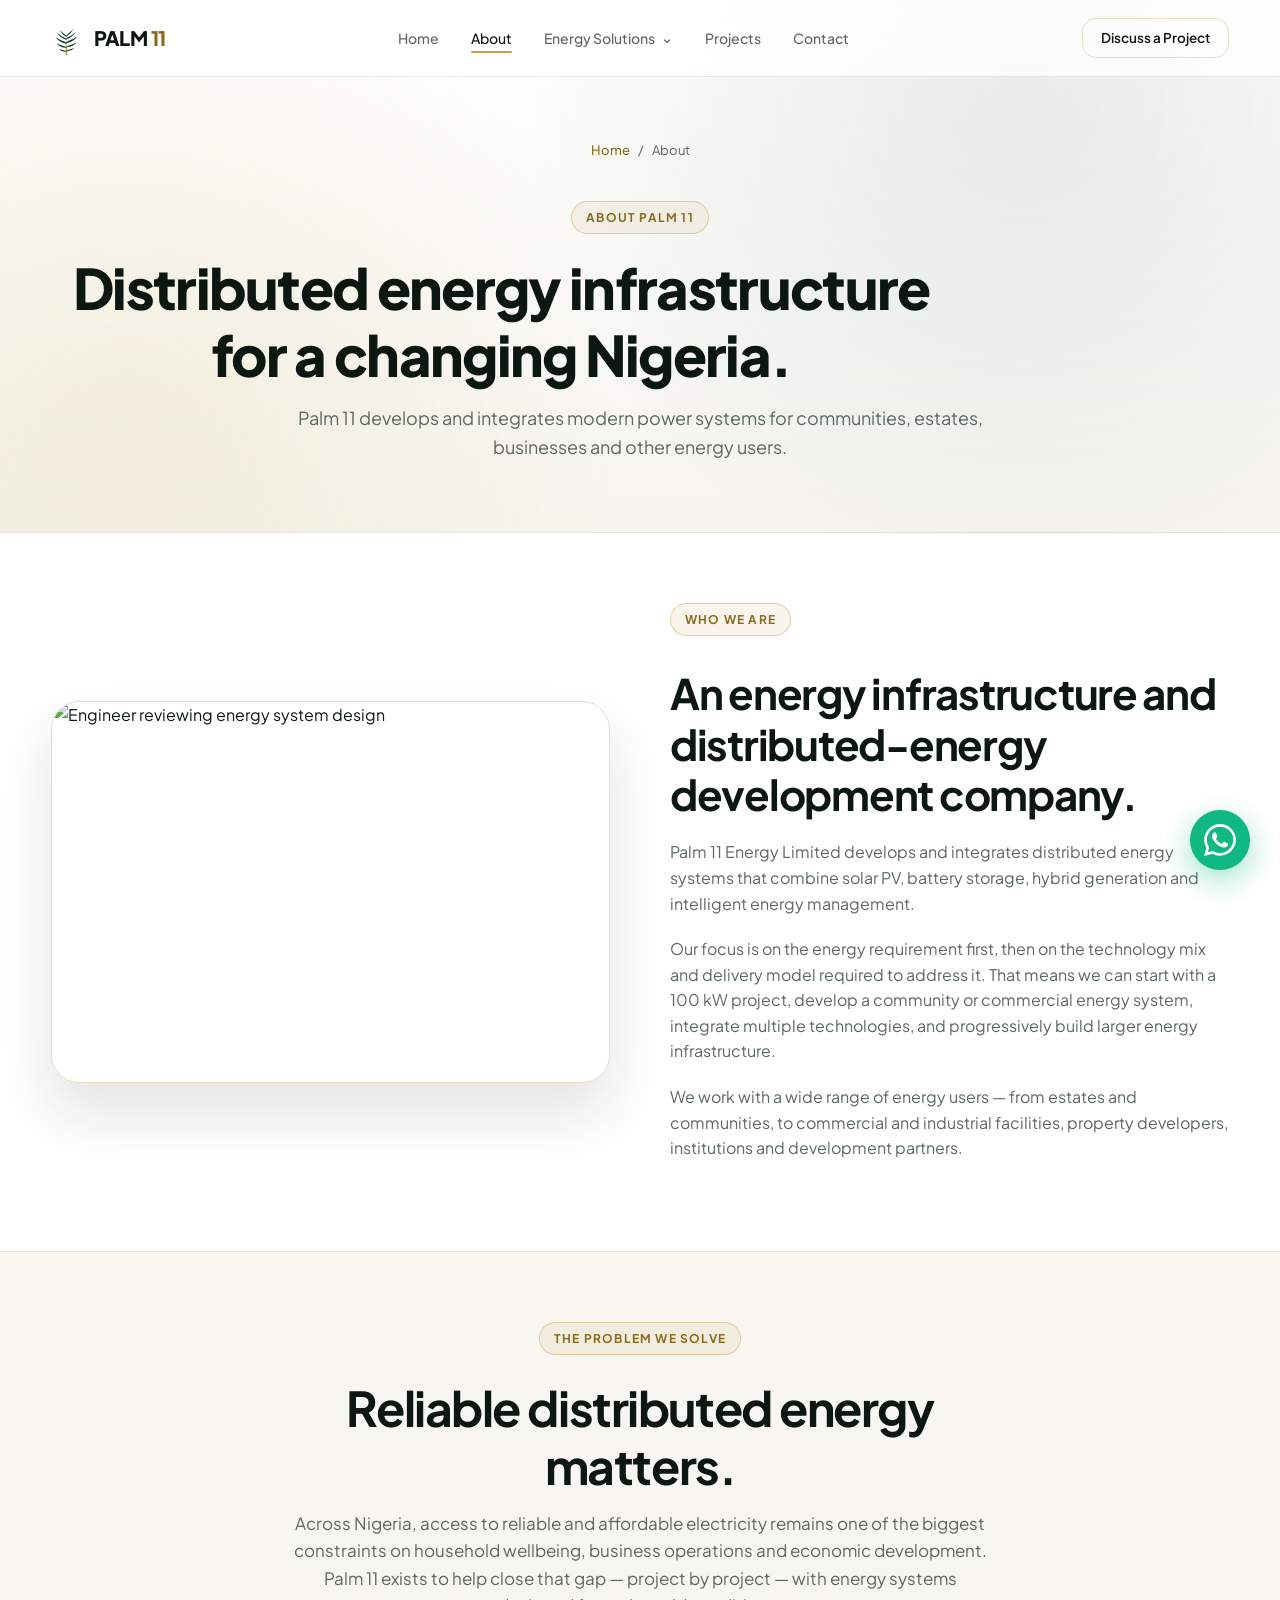
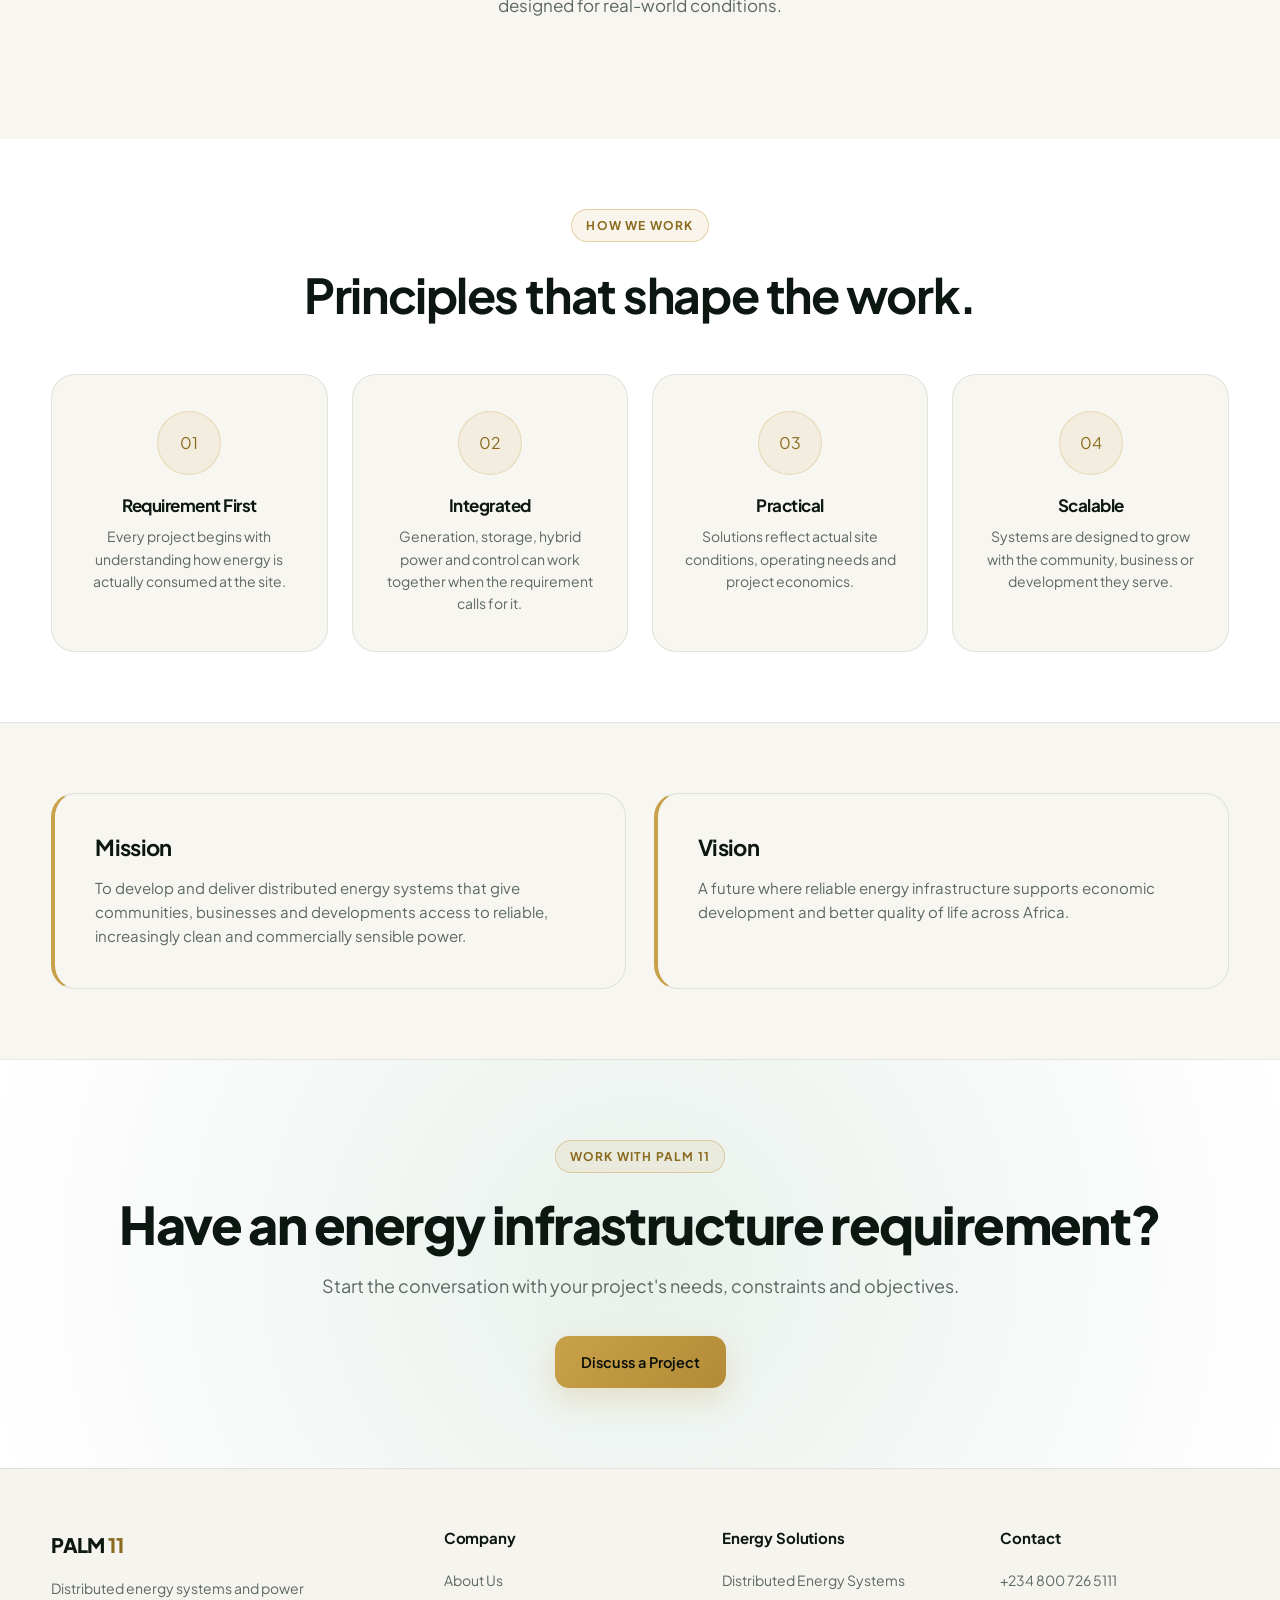
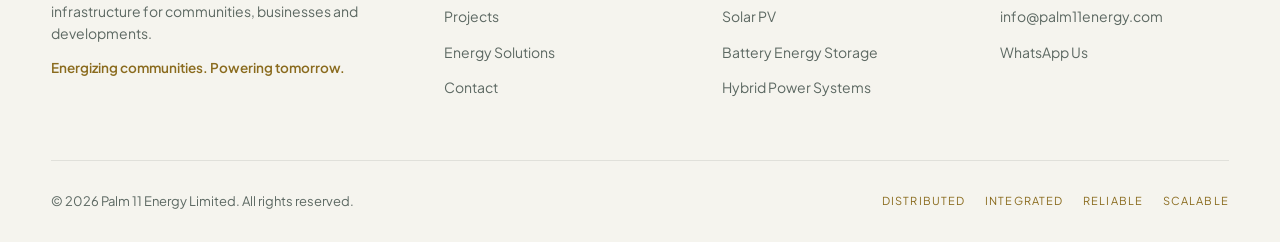
==== about.html @ 047e4ee8 "Add files via upload" ====
<!DOCTYPE html><html lang="en"><head><meta charset="UTF-8"><meta name="viewport" content="width=device-width, initial-scale=1.0">
<title>About | Palm 11 Energy — Distributed Energy Infrastructure</title>
<meta name="description" content="Palm 11 Energy develops and integrates distributed energy systems — solar PV, battery storage, hybrid power and community energy infrastructure — for communities, businesses and developments.">
<meta name="robots" content="index, follow"><link rel="canonical" href="https://www.palm11energy.com/about.html">
<meta property="og:title" content="About Palm 11 Energy">
<meta property="og:description" content="Distributed energy infrastructure for communities, businesses and developments.">
<meta property="og:image" content="https://www.palm11energy.com/images/og-about.jpg">
<link rel="stylesheet" href="css/styles.css"><link rel="icon" type="image/svg+xml" href="images/logo-mark.svg"></head><body>
<header class="site-header">
  <div class="container nav-wrapper">
    <a href="index.html" class="logo" aria-label="Palm 11 Energy Home">
  <img src="images/logo-mark.svg" class="logo-mark" alt="" aria-hidden="true">
  <span class="logo-text">PALM <span>11</span></span>
</a>
    <nav class="nav-menu" aria-label="Main navigation"><a href="index.html" class="">Home</a>
        <a href="about.html" class="active">About</a>
        <div class="nav-dropdown">
          <a href="services.html" class="nav-dropdown-trigger " aria-haspopup="true">Energy Solutions <span class="nav-chevron">⌄</span></a>
          <div class="nav-dropdown-menu">
            <a href="services.html#distributed">Distributed Energy Systems <small>Integrated generation + storage</small></a>
            <a href="services.html#solar">Solar PV <small>Commercial + community scale</small></a>
            <a href="services.html#bess">Battery Energy Storage <small>BESS + load management</small></a>
            <a href="services.html#hybrid">Hybrid Power Systems <small>Solar + battery + gas/CNG + grid</small></a>
            <a href="services.html#community">Community Energy <small>Estates + developments</small></a>
            <a href="services.html#ci">Commercial &amp; Industrial <small>Business + industrial energy</small></a>
            <a href="services.html#eaas">Energy-as-a-Service <small>Service-based infrastructure</small></a>
            <a href="services.html#smart">Smart Energy &amp; Monitoring <small>EMS + metering + data</small></a>
          </div>
        </div>
        <a href="projects.html" class="">Projects</a>
        <a href="contact.html" class="">Contact</a></nav>
    <div class="nav-cta">
      <a href="contact.html" class="btn btn-outline">Discuss a Project</a>
    </div>
    <button class="mobile-toggle" aria-label="Toggle menu" aria-expanded="false"><span></span><span></span><span></span></button>
  </div>
</header>

<section class="page-hero"><div class="container">
  <div class="breadcrumb"><a href="index.html">Home</a><span>/</span><span>About</span></div>
  <span class="eyebrow">About Palm 11</span>
  <h1>Distributed energy infrastructure for a changing Nigeria.</h1>
  <p>Palm 11 develops and integrates modern power systems for communities, estates, businesses and other energy users.</p>
</div></section>

<section class="section"><div class="container">
  <div class="about-grid">
    <div class="about-image"><img src="https://images.unsplash.com/photo-1497440001374-f26997328c1b?w=1000&q=85" alt="Engineer reviewing energy system design" loading="lazy"></div>
    <div class="about-content">
      <span class="eyebrow">Who We Are</span>
      <h2>An energy infrastructure and distributed-energy development company.</h2>
      <p>Palm 11 Energy Limited develops and integrates distributed energy systems that combine solar PV, battery storage, hybrid generation and intelligent energy management.</p>
      <p>Our focus is on the energy requirement first, then on the technology mix and delivery model required to address it. That means we can start with a 100 kW project, develop a community or commercial energy system, integrate multiple technologies, and progressively build larger energy infrastructure.</p>
      <p>We work with a wide range of energy users — from estates and communities, to commercial and industrial facilities, property developers, institutions and development partners.</p>
    </div>
  </div>
</div></section>

<section class="section" style="background:var(--bg-surface);border-top:1px solid var(--border-light)"><div class="container">
  <div class="section-header">
    <span class="eyebrow">The Problem We Solve</span>
    <h2>Reliable distributed energy matters.</h2>
    <p>Across Nigeria, access to reliable and affordable electricity remains one of the biggest constraints on household wellbeing, business operations and economic development. Palm 11 exists to help close that gap — project by project — with energy systems designed for real-world conditions.</p>
  </div>
</div></section>

<section class="section"><div class="container">
  <div class="section-header">
    <span class="eyebrow">How We Work</span>
    <h2>Principles that shape the work.</h2>
  </div>
  <div class="values-grid">
    <div class="value-card"><div class="icon">01</div><h4>Requirement First</h4><p>Every project begins with understanding how energy is actually consumed at the site.</p></div>
    <div class="value-card"><div class="icon">02</div><h4>Integrated</h4><p>Generation, storage, hybrid power and control can work together when the requirement calls for it.</p></div>
    <div class="value-card"><div class="icon">03</div><h4>Practical</h4><p>Solutions reflect actual site conditions, operating needs and project economics.</p></div>
    <div class="value-card"><div class="icon">04</div><h4>Scalable</h4><p>Systems are designed to grow with the community, business or development they serve.</p></div>
  </div>
</div></section>

<section class="section" style="background:var(--bg-surface);border-top:1px solid var(--border-light)"><div class="container">
  <div class="mission-vision">
    <div class="mv-card">
      <h3>Mission</h3>
      <p>To develop and deliver distributed energy systems that give communities, businesses and developments access to reliable, increasingly clean and commercially sensible power.</p>
    </div>
    <div class="mv-card">
      <h3>Vision</h3>
      <p>A future where reliable energy infrastructure supports economic development and better quality of life across Africa.</p>
    </div>
  </div>
</div></section>

<section class="cta-banner"><div class="container">
  <span class="eyebrow">Work With Palm 11</span>
  <h2>Have an energy infrastructure requirement?</h2>
  <p>Start the conversation with your project's needs, constraints and objectives.</p>
  <a href="contact.html" class="btn btn-gold">Discuss a Project</a>
</div></section>

<footer class="site-footer">
  <div class="container">
    <div class="footer-grid">
      <div class="footer-brand">
        <a href="index.html" class="logo-text">PALM <span style="color:var(--gold-ink)">11</span></a>
        <p>Distributed energy systems and power infrastructure for communities, businesses and developments.</p>
        <p class="tagline">Energizing communities. Powering tomorrow.</p>
      </div>
      <div class="footer-col"><h4>Company</h4><ul>
        <li><a href="about.html">About Us</a></li><li><a href="projects.html">Projects</a></li><li><a href="services.html">Energy Solutions</a></li><li><a href="contact.html">Contact</a></li>
      </ul></div>
      <div class="footer-col"><h4>Energy Solutions</h4><ul>
        <li><a href="services.html#distributed">Distributed Energy Systems</a></li>
        <li><a href="services.html#solar">Solar PV</a></li>
        <li><a href="services.html#bess">Battery Energy Storage</a></li>
        <li><a href="services.html#hybrid">Hybrid Power Systems</a></li>
      </ul></div>
      <div class="footer-col"><h4>Contact</h4><ul>
        <li><a href="tel:+2348007265111">+234 800 726 5111</a></li>
        <li><a href="mailto:info@palm11energy.com">info@palm11energy.com</a></li>
        <li><a href="https://wa.me/2348007265111" target="_blank" rel="noopener">WhatsApp Us</a></li>
      </ul></div>
    </div>
    <div class="footer-bottom"><p>© 2026 Palm 11 Energy Limited. All rights reserved.</p><div class="values"><span>Distributed</span><span>Integrated</span><span>Reliable</span><span>Scalable</span></div></div>
  </div>
</footer>
<a href="https://wa.me/2348007265111?text=Hello%20Palm%2011%2C%20I%27d%20like%20to%20discuss%20an%20energy%20project" class="whatsapp-float" target="_blank" rel="noopener" aria-label="Chat on WhatsApp"><svg viewBox="0 0 24 24"><path d="M17.472 14.382c-.297-.149-1.758-.867-2.03-.967-.273-.099-.471-.148-.67.15-.197.297-.767.966-.94 1.164-.173.199-.347.223-.644.075-.297-.15-1.255-.463-2.39-1.475-.883-.788-1.48-1.761-1.653-2.059-.173-.297-.018-.458.13-.606.134-.133.298-.347.446-.52.149-.174.198-.298.298-.497.099-.198.05-.371-.025-.52-.075-.149-.669-1.612-.916-2.207-.242-.579-.487-.5-.669-.51-.173-.008-.371-.01-.57-.01-.198 0-.52.074-.792.372-.272.297-1.04 1.016-1.04 2.479 0 1.462 1.065 2.875 1.213 3.074.149.198 2.096 3.2 5.077 4.487.709.306 1.262.489 1.694.625.712.227 1.36.195 1.871.118.571-.085 1.758-.719 2.006-1.413.248-.694.248-1.289.173-1.413-.074-.124-.272-.198-.57-.347m-5.421 7.403h-.004a9.87 9.87 0 01-5.031-1.378l-.361-.214-3.741.982.998-3.648-.235-.374a9.86 9.86 0 01-1.51-5.26c.001-5.45 4.436-9.884 9.888-9.884 2.64 0 5.122 1.03 6.988 2.898a9.825 9.825 0 012.893 6.994c-.003 5.45-4.435 9.884-9.885 9.884m8.413-18.297A11.815 11.815 0 0012.05 0C5.495 0 .16 5.335.157 11.892c0 2.096.547 4.142 1.588 5.945L.057 24l6.305-1.654a11.882 11.882 0 005.683 1.448h.005c6.554 0 11.89-5.335 11.893-11.893a11.821 11.821 0 00-3.48-8.413z"/></svg></a>
<script src="js/main.js"></script></body></html>
---- css/styles.css ----
/* ============================================
   PALM 11 ENERGY LIMITED
   Modern premium design system
   Font: Plus Jakarta Sans
   ============================================ */

@import url('https://fonts.googleapis.com/css2?family=Plus+Jakarta+Sans:wght@300;400;500;600;700;800&display=swap');

:root {
  --bg: #ffffff;
  --bg-surface: #f7f6f1;
  --bg-card: #ffffff;
  --border: rgba(200, 161, 74, 0.35);
  --border-light: rgba(13, 23, 18, 0.09);
  --gold: #C8A14A;
  --gold-light: #e2be68;
  --gold-ink: #8a6b1e;
  --emerald-dark: #0E3B2E;
  --emerald-glow: rgba(14, 59, 46, 0.12);
  --text-main: #0d1712;
  --text-muted: #5c6862;
  --cream: #f4f3ed;
  --white: #ffffff;
  --shadow: 0 10px 30px rgba(13, 23, 18, 0.08);
  --shadow-lg: 0 25px 50px rgba(13, 23, 18, 0.12);
  --radius: 16px;
  --radius-lg: 24px;
  --radius-xl: 28px;
  --transition: all 0.3s cubic-bezier(0.16, 1, 0.3, 1);
}

*, *::before, *::after {
  box-sizing: border-box;
  margin: 0;
  padding: 0;
}

html {
  scroll-behavior: smooth;
  font-size: 16px;
}

body {
  font-family: 'Plus Jakarta Sans', system-ui, -apple-system, sans-serif;
  line-height: 1.6;
  background: var(--bg);
  color: var(--text-main);
  overflow-x: hidden;
  -webkit-font-smoothing: antialiased;
}

img {
  max-width: 100%;
  height: auto;
  display: block;
}

a {
  text-decoration: none;
  color: inherit;
  transition: var(--transition);
}

ul, ol {
  list-style: none;
}

h1, h2, h3, h4, h5, h6 {
  font-family: 'Plus Jakarta Sans', sans-serif;
  font-weight: 700;
  line-height: 1.2;
  color: var(--text-main);
  letter-spacing: -0.03em;
}

.container {
  width: min(1200px, 92%);
  margin: 0 auto;
}

.section {
  padding: 70px 0;
}

.section-header {
  text-align: center;
  max-width: 700px;
  margin: 0 auto 50px;
}

.section-header .eyebrow {
  margin-bottom: 12px;
}

.section-header h2 {
  font-size: clamp(32px, 4.5vw, 48px);
  font-weight: 700;
  letter-spacing: -0.03em;
  margin-top: 12px;
  margin-bottom: 16px;
}

.section-header p {
  color: var(--text-muted);
  font-size: 17px;
}

.eyebrow {
  display: inline-flex;
  align-items: center;
  padding: 6px 14px;
  margin-bottom: 20px;
  border: 1px solid rgba(200, 161, 74, 0.45);
  border-radius: 999px;
  background: rgba(200, 161, 74, 0.1);
  backdrop-filter: blur(12px);
  color: var(--gold-ink);
  font-size: 12px;
  font-weight: 700;
  letter-spacing: 0.1em;
  text-transform: uppercase;
}

.btn {
  display: inline-flex;
  align-items: center;
  justify-content: center;
  gap: 8px;
  min-height: 52px;
  padding: 0 26px;
  border-radius: 14px;
  font-family: 'Plus Jakarta Sans', sans-serif;
  font-weight: 600;
  font-size: 14.5px;
  border: none;
  cursor: pointer;
  white-space: nowrap;
  transition: var(--transition);
}

.btn-gold {
  background: linear-gradient(135deg, var(--gold) 0%, #b38b36 100%);
  color: #050b08;
  box-shadow: 0 10px 30px rgba(200, 161, 74, 0.25);
}

.btn-gold:hover {
  transform: translateY(-2px);
  background: linear-gradient(135deg, var(--gold-light) 0%, var(--gold) 100%);
  box-shadow: 0 15px 35px rgba(200, 161, 74, 0.4);
}

.btn-outline {
  background: transparent;
  color: var(--text-main);
  border: 1px solid var(--border);
}

.btn-outline:hover {
  background: rgba(200, 161, 74, 0.08);
  border-color: var(--gold);
}

.btn-outline-white {
  background: rgba(13, 23, 18, 0.02);
  color: var(--text-main);
  border: 1px solid rgba(13, 23, 18, 0.12);
  backdrop-filter: blur(10px);
}

.btn-outline-white:hover {
  background: rgba(13, 23, 18, 0.05);
  border-color: rgba(13, 23, 18, 0.28);
}

.btn-whatsapp {
  background: #10b981;
  color: #fff;
  box-shadow: 0 10px 30px rgba(16, 185, 129, 0.25);
}

.btn-whatsapp:hover {
  transform: translateY(-2px);
  background: #059669;
  box-shadow: 0 15px 35px rgba(16, 185, 129, 0.4);
}

.btn-primary {
  background: var(--emerald-dark);
  color: #fff;
  border: 1px solid rgba(200, 161, 74, 0.3);
  box-shadow: 0 10px 30px rgba(14, 59, 46, 0.18);
}

.btn-primary:hover {
  transform: translateY(-2px);
  background: #154c3c;
  border-color: var(--gold);
}

.site-header {
  position: fixed;
  top: 0;
  width: 100%;
  z-index: 1000;
  padding: 18px 0;
  background: rgba(255, 255, 255, 0.78);
  backdrop-filter: blur(20px);
  -webkit-backdrop-filter: blur(20px);
  border-bottom: 1px solid var(--border-light);
  transition: var(--transition);
}

.site-header.scrolled {
  background: rgba(255, 255, 255, 0.92);
  box-shadow: 0 4px 20px rgba(13, 23, 18, 0.06);
}

.nav-wrapper {
  display: flex;
  align-items: center;
  justify-content: space-between;
  gap: 20px;
}

.logo {
  display: flex;
  align-items: center;
  gap: 12px;
}

.logo-mark {
  height: 38px;
  width: auto;
}

.logo-text {
  font-size: 20px;
  font-weight: 800;
  letter-spacing: -0.03em;
  color: var(--text-main);
}

.logo-text span {
  color: var(--gold-ink);
}

.nav-menu {
  display: flex;
  gap: 32px;
  align-items: center;
}

.nav-menu a {
  font-size: 14px;
  font-weight: 500;
  color: var(--text-muted);
  transition: color 0.2s ease;
  position: relative;
}

.nav-menu a:hover,
.nav-menu a.active {
  color: var(--text-main);
}

.nav-menu a.active::after {
  content: '';
  position: absolute;
  bottom: -4px;
  left: 0;
  width: 100%;
  height: 2px;
  background: var(--gold);
  border-radius: 2px;
}

.nav-cta {
  display: flex;
  gap: 12px;
  align-items: center;
}

.nav-cta .btn {
  min-height: 40px;
  padding: 0 18px;
  font-size: 13.5px;
}

.mobile-toggle {
  display: none;
  background: none;
  border: none;
  cursor: pointer;
  flex-direction: column;
  gap: 5px;
  padding: 8px;
}

.mobile-toggle span {
  display: block;
  width: 24px;
  height: 2px;
  background: var(--text-main);
  border-radius: 2px;
  transition: var(--transition);
}

.hero {
  min-height: auto;
  display: flex;
  align-items: center;
  padding: 130px 0 70px;
  position: relative;
  background:
    radial-gradient(circle at 80% 20%, rgba(14, 59, 46, 0.09), transparent 45%),
    radial-gradient(circle at 10% 80%, rgba(200, 161, 74, 0.14), transparent 40%),
    linear-gradient(180deg, #ffffff 0%, #f6f5ef 100%);
}

.hero-content {
  max-width: 820px;
}

.hero h1 {
  font-size: clamp(42px, 7vw, 76px);
  font-weight: 800;
  letter-spacing: -0.035em;
  line-height: 1.08;
  margin-bottom: 24px;
  color: var(--text-main);
}

.hero h1 span {
  background: linear-gradient(135deg, var(--gold) 0%, var(--gold-ink) 100%);
  -webkit-background-clip: text;
  -webkit-text-fill-color: transparent;
  background-clip: text;
}

.hero p {
  font-size: 19px;
  color: var(--text-muted);
  max-width: 700px;
  margin-bottom: 36px;
  font-weight: 400;
}

.hero-actions {
  display: flex;
  gap: 16px;
  flex-wrap: wrap;
  margin-bottom: 40px;
}

.hero-stats {
  display: flex;
  flex-wrap: wrap;
  gap: 40px;
  padding-top: 30px;
  border-top: 1px solid var(--border-light);
}

.stat-item h3 {
  font-size: 34px;
  font-weight: 800;
  color: var(--gold-ink);
  letter-spacing: -0.03em;
  margin-bottom: 4px;
}

.stat-item p {
  font-size: 13.5px;
  color: var(--text-muted);
  margin-bottom: 0;
}

.values-bar {
  background: var(--bg-surface);
  border-top: 1px solid var(--border-light);
  border-bottom: 1px solid var(--border-light);
  padding: 20px 0;
}

.values-bar .container {
  display: flex;
  justify-content: space-around;
  align-items: center;
  flex-wrap: wrap;
  gap: 20px;
  text-transform: uppercase;
  font-size: 13px;
  font-weight: 700;
  letter-spacing: 0.15em;
  color: var(--gold-ink);
}

.values-bar span {
  display: inline-flex;
  align-items: center;
  gap: 10px;
}

.values-bar span::before {
  content: "✦";
  color: var(--text-muted);
  font-size: 10px;
}

.about-preview {
  background: var(--bg);
}

.about-grid {
  display: grid;
  grid-template-columns: 1fr 1fr;
  gap: 60px;
  align-items: center;
}

.about-image {
  position: relative;
  border-radius: var(--radius-xl);
  overflow: hidden;
  border: 1px solid var(--border);
  box-shadow: 0 30px 60px rgba(13, 23, 18, 0.12);
}

.about-image img {
  width: 100%;
  height: 100%;
  min-height: 380px;
  object-fit: cover;
  display: block;
  transition: transform 0.6s cubic-bezier(0.16, 1, 0.3, 1);
}

.about-image:hover img {
  transform: scale(1.03);
}

.about-content h2 {
  font-size: clamp(28px, 3.5vw, 42px);
  font-weight: 700;
  letter-spacing: -0.03em;
  margin: 12px 0 20px;
}

.about-content p {
  color: var(--text-muted);
  font-size: 16px;
  margin-bottom: 20px;
}

.about-content .btn {
  margin-top: 12px;
}

.services-grid {
  display: grid;
  grid-template-columns: repeat(3, 1fr);
  gap: 24px;
}

.service-card {
  background: var(--bg-surface);
  border: 1px solid var(--border-light);
  border-radius: var(--radius-lg);
  padding: 38px 32px;
  transition: var(--transition);
  position: relative;
  overflow: hidden;
  display: flex;
  flex-direction: column;
}

.service-card::before {
  content: '';
  position: absolute;
  top: 0;
  left: 0;
  width: 100%;
  height: 2px;
  background: linear-gradient(90deg, transparent, var(--gold), transparent);
  opacity: 0;
  transition: opacity 0.3s ease;
}

.service-card:hover {
  transform: translateY(-6px);
  border-color: var(--border);
  background: var(--bg-card);
  box-shadow: var(--shadow-lg);
}

.service-card:hover::before {
  opacity: 1;
}

.service-icon {
  width: 56px;
  height: 56px;
  border-radius: 16px;
  background: rgba(200, 161, 74, 0.1);
  border: 1px solid rgba(200, 161, 74, 0.3);
  display: flex;
  align-items: center;
  justify-content: center;
  color: var(--gold-ink);
  margin-bottom: 24px;
}

.service-icon svg {
  width: 26px;
  height: 26px;
}

.service-card h3 {
  font-size: 20px;
  font-weight: 700;
  letter-spacing: -0.02em;
  margin-bottom: 12px;
}

.service-card p {
  color: var(--text-muted);
  font-size: 14.5px;
  margin-bottom: 24px;
  flex-grow: 1;
}

.service-card a {
  font-size: 14px;
  font-weight: 600;
  color: var(--gold-ink);
  display: inline-flex;
  align-items: center;
  gap: 6px;
  transition: gap 0.2s ease;
}

.service-card a:hover {
  gap: 10px;
}

.projects-grid {
  display: grid;
  grid-template-columns: repeat(2, 1fr);
  gap: 30px;
}

.project-card {
  background: var(--bg-card);
  border: 1px solid var(--border-light);
  border-radius: var(--radius-xl);
  overflow: hidden;
  transition: var(--transition);
}

.project-card:hover {
  transform: translateY(-6px);
  border-color: var(--border);
  box-shadow: 0 30px 60px rgba(13, 23, 18, 0.12);
}

.project-image {
  position: relative;
  height: 260px;
  overflow: hidden;
}

.project-image img {
  width: 100%;
  height: 100%;
  object-fit: cover;
  transition: transform 0.6s cubic-bezier(0.16, 1, 0.3, 1);
}

.project-card:hover .project-image img {
  transform: scale(1.05);
}

.project-badge {
  position: absolute;
  top: 18px;
  right: 18px;
  background: rgba(255, 255, 255, 0.9);
  backdrop-filter: blur(12px);
  border: 1px solid var(--border);
  color: var(--gold-ink);
  padding: 6px 14px;
  border-radius: 99px;
  font-size: 12px;
  font-weight: 600;
}

.project-body {
  padding: 34px;
}

.project-body h3 {
  font-size: 22px;
  font-weight: 700;
  letter-spacing: -0.02em;
  margin-bottom: 10px;
}

.project-meta {
  display: flex;
  gap: 16px;
  font-size: 13px;
  color: var(--text-muted);
  margin-bottom: 16px;
  flex-wrap: wrap;
}

.project-body p {
  color: var(--text-muted);
  font-size: 15px;
  margin-bottom: 24px;
}

.project-stats {
  display: grid;
  grid-template-columns: repeat(3, 1fr);
  gap: 12px;
  padding-top: 20px;
  border-top: 1px solid var(--border-light);
}

.project-stats div strong {
  display: block;
  font-size: 17px;
  color: var(--text-main);
  font-weight: 700;
}

.project-stats div span {
  font-size: 12px;
  color: var(--text-muted);
}

.cta-banner {
  padding: 80px 0;
  background: radial-gradient(circle at center, #e9f1ec 0%, var(--bg) 100%);
  text-align: center;
  position: relative;
  overflow: hidden;
  border-top: 1px solid var(--border-light);
}

.cta-banner h2 {
  font-size: clamp(34px, 5vw, 52px);
  font-weight: 800;
  letter-spacing: -0.03em;
  margin-bottom: 16px;
  color: var(--text-main);
}

.cta-banner p {
  color: var(--text-muted);
  font-size: 18px;
  max-width: 640px;
  margin: 0 auto 36px;
}

.cta-actions {
  display: flex;
  justify-content: center;
  gap: 14px;
  flex-wrap: wrap;
}

.page-hero {
  padding: 140px 0 70px;
  text-align: center;
  background:
    radial-gradient(circle at 80% 20%, rgba(14, 59, 46, 0.09), transparent 45%),
    radial-gradient(circle at 10% 80%, rgba(200, 161, 74, 0.12), transparent 40%),
    linear-gradient(180deg, #ffffff 0%, #f6f5ef 100%);
  border-bottom: 1px solid var(--border-light);
}

.page-hero h1 {
  font-size: clamp(36px, 5vw, 56px);
  font-weight: 800;
  letter-spacing: -0.03em;
  margin-bottom: 16px;
  color: var(--text-main);
}

.page-hero p {
  max-width: 560px;
  margin: 0 auto;
  color: var(--text-muted);
  font-size: 18px;
}

.breadcrumb {
  display: flex;
  justify-content: center;
  gap: 8px;
  margin-bottom: 20px;
  font-size: 13px;
  color: var(--text-muted);
}

.breadcrumb a {
  color: var(--gold-ink);
  font-weight: 500;
}

.breadcrumb a:hover {
  color: var(--gold);
}

.mission-vision {
  display: grid;
  grid-template-columns: 1fr 1fr;
  gap: 28px;
}

.mv-card {
  background: var(--bg-surface);
  padding: 40px;
  border-radius: var(--radius-lg);
  border: 1px solid var(--border-light);
  border-left: 4px solid var(--gold);
}

.mv-card h3 {
  margin-bottom: 16px;
  font-size: 22px;
}

.mv-card p {
  color: var(--text-muted);
  font-size: 15px;
}

.values-grid {
  display: grid;
  grid-template-columns: repeat(4, 1fr);
  gap: 24px;
}

.value-card {
  text-align: center;
  padding: 36px 24px;
  background: var(--bg-surface);
  border: 1px solid var(--border-light);
  border-radius: var(--radius-lg);
  transition: var(--transition);
}

.value-card:hover {
  box-shadow: var(--shadow);
  border-color: var(--border);
  transform: translateY(-4px);
}

.value-card .icon {
  width: 64px;
  height: 64px;
  margin: 0 auto 20px;
  background: rgba(200, 161, 74, 0.1);
  border: 1px solid rgba(200, 161, 74, 0.3);
  border-radius: 50%;
  display: flex;
  align-items: center;
  justify-content: center;
  color: var(--gold-ink);
}

.value-card h4 {
  font-size: 17px;
  margin-bottom: 10px;
}

.value-card p {
  font-size: 14px;
  color: var(--text-muted);
}

.service-detail {
  display: grid;
  grid-template-columns: 1fr 1fr;
  gap: 48px;
  align-items: center;
  margin-bottom: 72px;
}

.service-detail:nth-child(even) {
  direction: rtl;
}

.service-detail:nth-child(even) > * {
  direction: ltr;
}

.service-detail-image {
  border-radius: var(--radius-xl);
  overflow: hidden;
  border: 1px solid var(--border);
  box-shadow: 0 20px 50px rgba(13, 23, 18, 0.1);
  height: 340px;
}

.service-detail-image img {
  width: 100%;
  height: 100%;
  object-fit: cover;
}

.service-detail-content h3 {
  font-size: 28px;
  margin-bottom: 16px;
}

.service-detail-content p {
  color: var(--text-muted);
  margin-bottom: 16px;
  font-size: 15.5px;
}

.service-detail-content ul {
  margin: 20px 0 28px;
}

.service-detail-content ul li {
  position: relative;
  padding-left: 28px;
  margin-bottom: 12px;
  color: var(--text-muted);
  font-size: 15px;
}

.service-detail-content ul li::before {
  content: '✓';
  position: absolute;
  left: 0;
  color: var(--gold-ink);
  font-weight: 700;
}

.project-filters {
  display: flex;
  justify-content: center;
  gap: 10px;
  margin-bottom: 40px;
  flex-wrap: wrap;
}

.filter-btn {
  padding: 10px 20px;
  border: 1px solid var(--border-light);
  background: transparent;
  border-radius: 99px;
  font-family: 'Plus Jakarta Sans', sans-serif;
  font-size: 13.5px;
  font-weight: 600;
  cursor: pointer;
  transition: var(--transition);
  color: var(--text-muted);
}

.filter-btn:hover,
.filter-btn.active {
  background: var(--emerald-dark);
  color: #fff;
  border-color: var(--emerald-dark);
}

.contact-grid {
  display: grid;
  grid-template-columns: 1fr 1.15fr;
  gap: 48px;
}

.contact-info h2 {
  font-size: clamp(28px, 3.5vw, 36px);
  margin-bottom: 16px;
}

.contact-info > p {
  color: var(--text-muted);
  margin-bottom: 36px;
  font-size: 16px;
}

.contact-item {
  display: flex;
  gap: 16px;
  margin-bottom: 28px;
}

.contact-item .icon {
  width: 48px;
  height: 48px;
  background: rgba(200, 161, 74, 0.1);
  border: 1px solid rgba(200, 161, 74, 0.3);
  border-radius: 14px;
  display: flex;
  align-items: center;
  justify-content: center;
  flex-shrink: 0;
  color: var(--gold-ink);
}

.contact-item h4 {
  font-size: 14px;
  font-weight: 700;
  margin-bottom: 4px;
  color: var(--text-main);
  letter-spacing: -0.01em;
}

.contact-item p,
.contact-item a {
  color: var(--text-muted);
  font-size: 14.5px;
}

.contact-item a:hover {
  color: var(--gold-ink);
}

.contact-form {
  background: var(--bg-surface);
  padding: 40px;
  border-radius: var(--radius-xl);
  border: 1px solid var(--border-light);
}

.contact-form h3 {
  font-size: 22px;
  margin-bottom: 8px;
}

.form-group {
  margin-bottom: 20px;
}

.form-group label {
  display: block;
  font-size: 13px;
  font-weight: 600;
  margin-bottom: 8px;
  color: var(--text-main);
}

.form-group input,
.form-group select,
.form-group textarea {
  width: 100%;
  padding: 14px 16px;
  border: 1px solid var(--border-light);
  border-radius: 12px;
  font-family: 'Plus Jakarta Sans', sans-serif;
  font-size: 14.5px;
  background: var(--white);
  color: var(--text-main);
  transition: var(--transition);
}

.form-group input:focus,
.form-group select:focus,
.form-group textarea:focus {
  outline: none;
  border-color: var(--gold);
  box-shadow: 0 0 0 3px rgba(200, 161, 74, 0.15);
}

.form-group textarea {
  min-height: 140px;
  resize: vertical;
}

.form-row {
  display: grid;
  grid-template-columns: 1fr 1fr;
  gap: 16px;
}

.site-footer {
  background: #f5f4ee;
  padding: 60px 0 30px;
  border-top: 1px solid var(--border-light);
}

.footer-grid {
  display: grid;
  grid-template-columns: 1.5fr 1fr 1fr 1fr;
  gap: 50px;
  margin-bottom: 50px;
}

.footer-brand .logo-text {
  margin-bottom: 16px;
  display: inline-block;
}

.footer-brand p {
  color: var(--text-muted);
  font-size: 14px;
  margin-bottom: 12px;
}

.footer-brand .tagline {
  color: var(--gold-ink);
  font-weight: 600;
  font-size: 13.5px;
}

.footer-col h4 {
  font-size: 15px;
  font-weight: 700;
  color: var(--text-main);
  margin-bottom: 20px;
  letter-spacing: -0.01em;
}

.footer-col ul li {
  margin-bottom: 12px;
}

.footer-col a {
  font-size: 14px;
  color: var(--text-muted);
  transition: color 0.2s ease;
}

.footer-col a:hover {
  color: var(--gold-ink);
}

.footer-bottom {
  display: flex;
  justify-content: space-between;
  align-items: center;
  padding-top: 30px;
  border-top: 1px solid var(--border-light);
  font-size: 13px;
  color: var(--text-muted);
  flex-wrap: wrap;
  gap: 20px;
}

.footer-bottom .values {
  display: flex;
  gap: 20px;
  text-transform: uppercase;
  font-size: 11px;
  letter-spacing: 0.1em;
  color: var(--gold-ink);
  flex-wrap: wrap;
}

.whatsapp-float {
  position: fixed;
  bottom: 30px;
  right: 30px;
  width: 60px;
  height: 60px;
  background: #10b981;
  border-radius: 50%;
  display: flex;
  align-items: center;
  justify-content: center;
  box-shadow: 0 10px 30px rgba(16, 185, 129, 0.4);
  z-index: 999;
  transition: var(--transition);
}

.whatsapp-float:hover {
  transform: scale(1.1) translateY(-3px);
  box-shadow: 0 15px 40px rgba(16, 185, 129, 0.6);
}

.whatsapp-float svg {
  width: 32px;
  height: 32px;
  fill: #fff;
}

@media (max-width: 960px) {
  .nav-menu {
    position: fixed;
    top: 74px;
    left: 0;
    right: 0;
    background: rgba(255, 255, 255, 0.98);
    backdrop-filter: blur(20px);
    flex-direction: column;
    padding: 28px;
    gap: 20px;
    box-shadow: var(--shadow-lg);
    transform: translateY(-120%);
    opacity: 0;
    visibility: hidden;
    transition: var(--transition);
    border-bottom: 1px solid var(--border-light);
  }

  .nav-menu.open {
    transform: translateY(0);
    opacity: 1;
    visibility: visible;
  }

  .mobile-toggle {
    display: flex;
  }

  .nav-cta {
    display: none;
  }

  .about-grid,
  .contact-grid,
  .service-detail,
  .mission-vision,
  .projects-grid,
  .footer-grid {
    grid-template-columns: 1fr;
  }

  .service-detail:nth-child(even) {
    direction: ltr;
  }

  .services-grid {
    grid-template-columns: repeat(2, 1fr);
  }

  .values-grid {
    grid-template-columns: 1fr 1fr;
  }

  .hero-stats {
    gap: 30px;
  }
}

@media (max-width: 640px) {
  .section {
    padding: 56px 0;
  }

  .services-grid,
  .values-grid {
    grid-template-columns: 1fr;
  }

  .form-row {
    grid-template-columns: 1fr;
  }

  .hero {
    padding-top: 110px;
  }

  .hero-actions,
  .cta-actions {
    flex-direction: column;
  }

  .hero-actions .btn,
  .cta-actions .btn {
    width: 100%;
    justify-content: center;
  }

  .hero-stats {
    gap: 24px;
  }

  .stat-item h3 {
    font-size: 28px;
  }

  .stat-item p {
    font-size: 12.5px;
  }

  .footer-bottom {
    flex-direction: column;
    text-align: center;
  }

  .page-hero {
    padding: 120px 0 56px;
  }

  .contact-form {
    padding: 28px 20px;
  }
}

:focus-visible {
  outline: 2px solid var(--gold);
  outline-offset: 3px;
}

.sr-only {
  position: absolute;
  width: 1px;
  height: 1px;
  padding: 0;
  margin: -1px;
  overflow: hidden;
  clip: rect(0, 0, 0, 0);
  border: 0;
}

/* ============================================
   PALM 11 ENERGY INFRASTRUCTURE UPDATE
   ============================================ */
.nav-dropdown{position:relative;display:flex;align-items:center;height:100%;}
.nav-dropdown-trigger{display:flex!important;align-items:center;gap:6px;}
.nav-chevron{font-size:15px;line-height:1;transform:translateY(-1px);}
.nav-dropdown-menu{position:absolute;top:calc(100% + 18px);left:50%;transform:translateX(-50%) translateY(8px);width:290px;background:#fff;border:1px solid var(--border-light);border-radius:18px;box-shadow:var(--shadow-lg);padding:10px;opacity:0;visibility:hidden;pointer-events:none;transition:var(--transition);}
.nav-dropdown:hover .nav-dropdown-menu,.nav-dropdown:focus-within .nav-dropdown-menu{opacity:1;visibility:visible;pointer-events:auto;transform:translateX(-50%) translateY(0);}
.nav-dropdown-menu a{display:flex!important;flex-direction:column;align-items:flex-start!important;gap:2px;padding:12px 13px;border-radius:11px;font-size:13px;font-weight:700;}
.nav-dropdown-menu a:hover{background:var(--bg-surface);color:var(--emerald-dark);}
.nav-dropdown-menu small{font-size:11px;font-weight:500;color:var(--text-muted);}
.hero-infrastructure{min-height:720px;background:linear-gradient(90deg,rgba(6,29,22,.93) 0%,rgba(6,29,22,.78) 48%,rgba(6,29,22,.30) 100%),url('https://images.unsplash.com/photo-1497435334941-8c899ee9e8e9?w=1800&q=88') center/cover no-repeat;}
.hero-infrastructure .hero-content{max-width:820px;padding:130px 0 80px;}
.hero-infrastructure h1{max-width:900px;}
.hero-infrastructure h1 span{color:var(--gold-light);}
.hero-infrastructure .hero-content>p{max-width:760px;font-size:18px;}
.hero-note{margin-top:28px;color:rgba(255,255,255,.78);font-size:12px;letter-spacing:.08em;text-transform:uppercase;display:flex;align-items:center;gap:10px;flex-wrap:wrap;}
.hero-note span{width:7px;height:7px;background:var(--gold);border-radius:50%;box-shadow:0 0 0 5px rgba(200,161,74,.14);}
.capability-grid{display:grid;grid-template-columns:repeat(3,1fr);gap:16px;}
.capability-card{position:relative;padding:30px;border:1px solid var(--border-light);border-radius:var(--radius-lg);background:#fff;min-height:250px;box-shadow:0 8px 25px rgba(13,23,18,.04);transition:var(--transition);}
.capability-card:hover{transform:translateY(-5px);box-shadow:var(--shadow);border-color:var(--border);}
.capability-card.featured{background:var(--emerald-dark);color:#fff;border-color:rgba(200,161,74,.35);}
.capability-card.featured h3,.capability-card.featured p{color:#fff;}
.capability-card.featured p{color:rgba(255,255,255,.75);}
.capability-card h3{font-size:22px;margin:28px 0 12px;}
.capability-card p{color:var(--text-muted);font-size:14px;margin-bottom:22px;}
.capability-card a{font-size:13px;font-weight:700;color:var(--emerald-dark);}
.capability-card.featured a{color:var(--gold-light);}
.capability-number{font-size:11px;font-weight:800;letter-spacing:.12em;color:var(--gold-ink);}
.capability-card.featured .capability-number{color:var(--gold-light);}
.market-section{background:var(--bg-surface);border-top:1px solid var(--border-light);border-bottom:1px solid var(--border-light);}
.market-grid{display:grid;grid-template-columns:repeat(4,1fr);gap:1px;background:var(--border-light);border:1px solid var(--border-light);border-radius:var(--radius-lg);overflow:hidden;}
.market-grid>div{background:#fff;padding:28px;min-height:145px;display:flex;flex-direction:column;justify-content:space-between;}
.market-grid strong{font-size:19px;}
.market-grid span{font-size:13px;color:var(--text-muted);}
.solution-stack{display:flex;flex-direction:column;gap:22px;}
.solution-block{display:grid;grid-template-columns:70px 1fr 43%;gap:35px;align-items:center;border:1px solid var(--border-light);border-radius:var(--radius-xl);padding:32px;background:#fff;box-shadow:0 8px 28px rgba(13,23,18,.035);scroll-margin-top:110px;}
.solution-block.reverse{grid-template-columns:43% 1fr 70px;}
.solution-block.reverse .solution-index{grid-column:3;grid-row:1;}
.solution-block.reverse .solution-copy{grid-column:2;grid-row:1;}
.solution-block.reverse .solution-image{grid-column:1;grid-row:1;}
.solution-index{align-self:start;font-size:12px;font-weight:800;color:var(--gold-ink);letter-spacing:.12em;padding-top:4px;}
.solution-copy h2{font-size:clamp(28px,3vw,40px);margin:8px 0 15px;}
.solution-copy p{color:var(--text-muted);max-width:650px;}
.solution-copy ul{margin:22px 0 26px;display:grid;grid-template-columns:1fr 1fr;gap:9px 18px;}
.solution-copy li{font-size:13px;color:var(--text-muted);padding-left:18px;position:relative;}
.solution-copy li:before{content:'+';position:absolute;left:0;color:var(--gold-ink);font-weight:800;}
.solution-image{height:340px;border-radius:18px;overflow:hidden;}
.solution-image img{width:100%;height:100%;object-fit:cover;}
.process-grid{display:grid;grid-template-columns:repeat(4,1fr);gap:14px;}
.process-grid>div{padding:26px;background:#fff;border:1px solid var(--border-light);border-radius:18px;}
.process-grid span{font-size:12px;font-weight:800;color:var(--gold-ink);letter-spacing:.12em;}
.process-grid h3{margin:20px 0 8px;}
.process-grid p{font-size:13px;color:var(--text-muted);}
.page-hero .eyebrow{margin-top:20px;}
.page-hero h1{max-width:900px;}
.page-hero p{max-width:760px;}
.project-preview{background:var(--bg-surface);border-top:1px solid var(--border-light);border-bottom:1px solid var(--border-light);}
.form-note{font-size:12px;color:var(--text-muted);margin-top:14px;}
@media(max-width:1000px){.capability-grid{grid-template-columns:repeat(2,1fr)}.market-grid{grid-template-columns:repeat(2,1fr)}.process-grid{grid-template-columns:repeat(2,1fr)}.solution-block,.solution-block.reverse{grid-template-columns:1fr}.solution-block.reverse .solution-index,.solution-block.reverse .solution-copy,.solution-block.reverse .solution-image{grid-column:auto;grid-row:auto}.solution-index{order:0}.solution-copy{order:1}.solution-image{order:2}.nav-dropdown-menu{left:auto;right:0;transform:translateY(8px)}.nav-dropdown:hover .nav-dropdown-menu,.nav-dropdown:focus-within .nav-dropdown-menu{transform:translateY(0)}}
@media(max-width:760px){.site-header{padding:12px 0}.nav-cta{display:none}.nav-menu{gap:0}.nav-dropdown-menu{position:static;width:100%;transform:none;opacity:1;visibility:visible;pointer-events:auto;box-shadow:none;border:0;padding:0 0 0 12px;display:none}.nav-dropdown:focus-within .nav-dropdown-menu,.nav-menu.open .nav-dropdown-menu{display:block}.nav-dropdown-menu a{padding:9px}.hero-infrastructure{min-height:680px}.hero-infrastructure .hero-content{padding:105px 0 55px}.hero-infrastructure .hero-content>p{font-size:16px}.capability-grid,.market-grid,.process-grid{grid-template-columns:1fr}.capability-card{min-height:auto}.solution-block{padding:24px}.solution-copy ul{grid-template-columns:1fr}.solution-image{height:250px}.page-hero{padding:120px 0 60px!important}}
/* ============================================
   PALM 11 — DISTRIBUTED ENERGY UPDATE
   Additions: capability-6, energy flow, tags,
   featured project, status badges
   ============================================ */

/* 6-up capability grid */
.capability-grid-6 {
  grid-template-columns: repeat(3, 1fr);
}
.capability-grid-6 .capability-card {
  min-height: 230px;
}
.capability-grid-6 .capability-card h3 {
  margin-top: 22px;
}

/* Energy flow diagram */
.energy-flow-section {
  background:
    radial-gradient(circle at 20% 0%, rgba(200, 161, 74, 0.06), transparent 40%),
    radial-gradient(circle at 90% 100%, rgba(14, 59, 46, 0.05), transparent 45%),
    var(--bg);
  border-top: 1px solid var(--border-light);
}

.energy-flow {
  display: flex;
  align-items: center;
  justify-content: center;
  gap: 24px;
  flex-wrap: wrap;
  padding: 44px 32px;
  background: linear-gradient(135deg, #ffffff 0%, var(--bg-surface) 100%);
  border: 1px solid var(--border-light);
  border-radius: var(--radius-xl);
  box-shadow: 0 20px 50px rgba(13, 23, 18, 0.06);
  margin-bottom: 26px;
}

.flow-sources {
  display: grid;
  grid-template-columns: repeat(3, minmax(0, 1fr));
  gap: 10px;
  flex: 0 0 auto;
  min-width: 320px;
}

.flow-node {
  padding: 14px 16px;
  background: #ffffff;
  border: 1px solid var(--border-light);
  border-radius: 12px;
  font-size: 13px;
  font-weight: 700;
  text-align: center;
  color: var(--text-main);
  letter-spacing: -0.01em;
  transition: var(--transition);
}

.flow-node-ems {
  background: rgba(14, 59, 46, 0.06);
  border-color: rgba(14, 59, 46, 0.18);
  color: var(--emerald-dark);
}

.flow-node:hover {
  border-color: var(--gold);
  transform: translateY(-2px);
}

.flow-core {
  background: var(--emerald-dark);
  color: #ffffff;
  border-color: var(--emerald-dark);
  padding: 26px 30px;
  font-size: 15px;
  border-radius: 18px;
  box-shadow: 0 20px 45px rgba(14, 59, 46, 0.25);
  position: relative;
  white-space: nowrap;
}
.flow-core::before {
  content: '';
  position: absolute;
  inset: -4px;
  border-radius: 22px;
  border: 1px solid rgba(200, 161, 74, 0.4);
  pointer-events: none;
}

.flow-customer {
  background: linear-gradient(135deg, var(--gold) 0%, #b38b36 100%);
  color: #050b08;
  border-color: transparent;
  padding: 26px 30px;
  font-size: 15px;
  border-radius: 18px;
  box-shadow: 0 20px 45px rgba(200, 161, 74, 0.28);
  white-space: nowrap;
}

.flow-arrow {
  font-size: 22px;
  color: var(--gold);
  font-weight: 800;
  line-height: 1;
}

.flow-legend {
  display: flex;
  justify-content: center;
  flex-wrap: wrap;
  gap: 22px;
  font-size: 12.5px;
  color: var(--text-muted);
  letter-spacing: 0.02em;
}
.flow-legend span {
  display: inline-flex;
  align-items: center;
  gap: 8px;
}
.flow-legend .dot {
  width: 9px;
  height: 9px;
  border-radius: 50%;
  display: inline-block;
}
.dot-grid { background: #6b7c74; }
.dot-solar { background: #d4a53a; }
.dot-storage { background: #0E3B2E; }
.dot-gen { background: #8a6b1e; }
.dot-ems { background: #2f7d63; }

/* Tech tags */
.tech-tags {
  display: flex;
  flex-wrap: wrap;
  gap: 8px;
  margin-bottom: 18px;
}
.tech-tags span {
  display: inline-flex;
  align-items: center;
  padding: 5px 12px;
  border-radius: 99px;
  background: rgba(200, 161, 74, 0.08);
  border: 1px solid rgba(200, 161, 74, 0.3);
  font-size: 11.5px;
  font-weight: 600;
  color: var(--gold-ink);
  letter-spacing: 0.01em;
}
.tech-tags-lg span {
  padding: 8px 15px;
  font-size: 12.5px;
}

/* Featured / Debojo project */
.featured-project {
  background: linear-gradient(180deg, #ffffff 0%, #faf8f1 100%);
  border-bottom: 1px solid var(--border-light);
}

.featured-project-head {
  max-width: 900px;
  margin-bottom: 40px;
}
.featured-project-head h2 {
  font-size: clamp(30px, 4vw, 46px);
  font-weight: 800;
  letter-spacing: -0.03em;
  margin: 12px 0 18px;
}
.featured-project-meta {
  display: flex;
  gap: 28px;
  flex-wrap: wrap;
  font-size: 14px;
  color: var(--text-muted);
}
.featured-project-meta strong {
  color: var(--text-main);
  font-weight: 600;
  margin-right: 4px;
}
.status {
  font-style: normal;
  padding: 3px 10px;
  border-radius: 99px;
  font-size: 12px;
  font-weight: 700;
  letter-spacing: 0.02em;
}
.status-dev {
  background: rgba(200, 161, 74, 0.14);
  color: var(--gold-ink);
  border: 1px solid rgba(200, 161, 74, 0.4);
}

.featured-project-grid {
  display: grid;
  grid-template-columns: 1.15fr 1fr;
  gap: 44px;
  align-items: center;
}
.featured-project-image {
  border-radius: var(--radius-xl);
  overflow: hidden;
  border: 1px solid var(--border);
  box-shadow: 0 30px 60px rgba(13, 23, 18, 0.14);
  height: 420px;
}
.featured-project-image img {
  width: 100%;
  height: 100%;
  object-fit: cover;
}
.featured-project-copy p {
  color: var(--text-muted);
  font-size: 16.5px;
  margin-bottom: 24px;
}

.case-study-note {
  margin-top: 44px;
  padding: 26px 30px;
  background: #fff;
  border: 1px dashed var(--border);
  border-radius: var(--radius-lg);
  font-size: 14px;
  color: var(--text-muted);
}
.case-study-note strong {
  color: var(--text-main);
}

/* Status badge on project card */
.project-badge-status {
  background: rgba(14, 59, 46, 0.9);
  color: #fff;
  border-color: transparent;
}

.project-card-featured {
  border: 1px solid var(--border);
  box-shadow: 0 20px 50px rgba(13, 23, 18, 0.08);
}
.project-link {
  display: inline-flex;
  font-size: 13.5px;
  font-weight: 700;
  color: var(--emerald-dark);
  margin-top: 12px;
  transition: gap 0.2s ease;
}
.project-link:hover { color: var(--gold-ink); }

.project-preview-cta {
  text-align: center;
  margin-top: 42px;
}

/* Refined footer multi-column for service list */
.footer-col ul li { margin-bottom: 10px; }

/* Responsive */
@media (max-width: 1000px) {
  .capability-grid-6 { grid-template-columns: repeat(2, 1fr); }
  .featured-project-grid { grid-template-columns: 1fr; gap: 30px; }
  .featured-project-image { height: 320px; }
  .flow-sources { min-width: auto; grid-template-columns: repeat(3, minmax(0, 1fr)); flex: 1 1 100%; }
}

@media (max-width: 760px) {
  .energy-flow { padding: 28px 20px; gap: 16px; }
  .flow-sources { grid-template-columns: 1fr 1fr; }
  .flow-core,
  .flow-customer { padding: 20px 22px; font-size: 14px; white-space: normal; text-align: center; }
  .flow-arrow { transform: rotate(90deg); }
  .capability-grid-6 { grid-template-columns: 1fr; }
  .featured-project-meta { gap: 12px; flex-direction: column; align-items: flex-start; }
  .flow-legend { gap: 12px; font-size: 11.5px; }
}
/* CMS-ready project case study */
.featured-project-image { position: relative; margin: 0; }
.featured-project-image figcaption { position: absolute; inset: auto 0 0; padding: 11px 16px; color: #fff; background: linear-gradient(transparent, rgba(10, 20, 15, .78)); font-size: 12px; }
.featured-project-copy .project-lede { color: var(--text-main); font-size: 20px; line-height: 1.5; font-weight: 600; }
.case-study { display: grid; grid-template-columns: repeat(2, minmax(0, 1fr)); gap: 18px; margin-top: 46px; }
.case-study-section { padding: 28px; border: 1px solid var(--border-light); border-radius: var(--radius-lg); background: #fff; }
.case-study-section .eyebrow { display: block; margin-bottom: 12px; }
.case-study-section h3 { margin: 10px 0 7px; font-size: 18px; }
.case-study-section p { margin: 0 0 16px; color: var(--text-muted); line-height: 1.7; }
.case-study-section p:last-child { margin-bottom: 0; }
.case-study-contact { display: flex; align-items: center; justify-content: space-between; gap: 24px; margin-top: 20px; padding: 25px 30px; border-radius: var(--radius-lg); background: #f2f5ef; }
.case-study-contact h3 { margin: 6px 0 0; font-size: 21px; }
.project-card-footer { display: flex; align-items: center; justify-content: space-between; gap: 12px; flex-wrap: wrap; margin-top: 20px; padding-top: 15px; border-top: 1px solid var(--border-light); color: var(--text-muted); font-size: 13px; }
.project-status-label { font-weight: 600; }
.project-card-category { color: var(--text-muted); }
@media (max-width: 760px) {
  .case-study { grid-template-columns: 1fr; }
  .case-study-contact { align-items: flex-start; flex-direction: column; }
  .case-study-section { padding: 23px; }
}

/* CMS rendered project media and detail lists */
.project-image-placeholder { display: flex; width: 100%; height: 100%; min-height: 220px; align-items: center; justify-content: center; color: var(--text-muted); background: linear-gradient(135deg, #e9eee8, #d7e0d7); font-size: 13px; }
.project-image .project-image-placeholder { position: absolute; inset: 0; }
.case-study-gallery { display: grid; grid-template-columns: repeat(2, minmax(0, 1fr)); gap: 10px; }
.case-study-gallery img { width: 100%; height: 140px; object-fit: cover; border-radius: 8px; }
.project-timeline { display: grid; gap: 12px; padding: 0; list-style: none; }
.project-timeline li { display: grid; gap: 4px; color: var(--text-muted); }
.project-timeline li strong { color: var(--text-main); }
.status-complete { background: rgba(47, 125, 77, .1); color: #27653e; border: 1px solid rgba(47, 125, 77, .32); }
.featured-project-copy p, .case-study-section p { white-space: pre-line; }
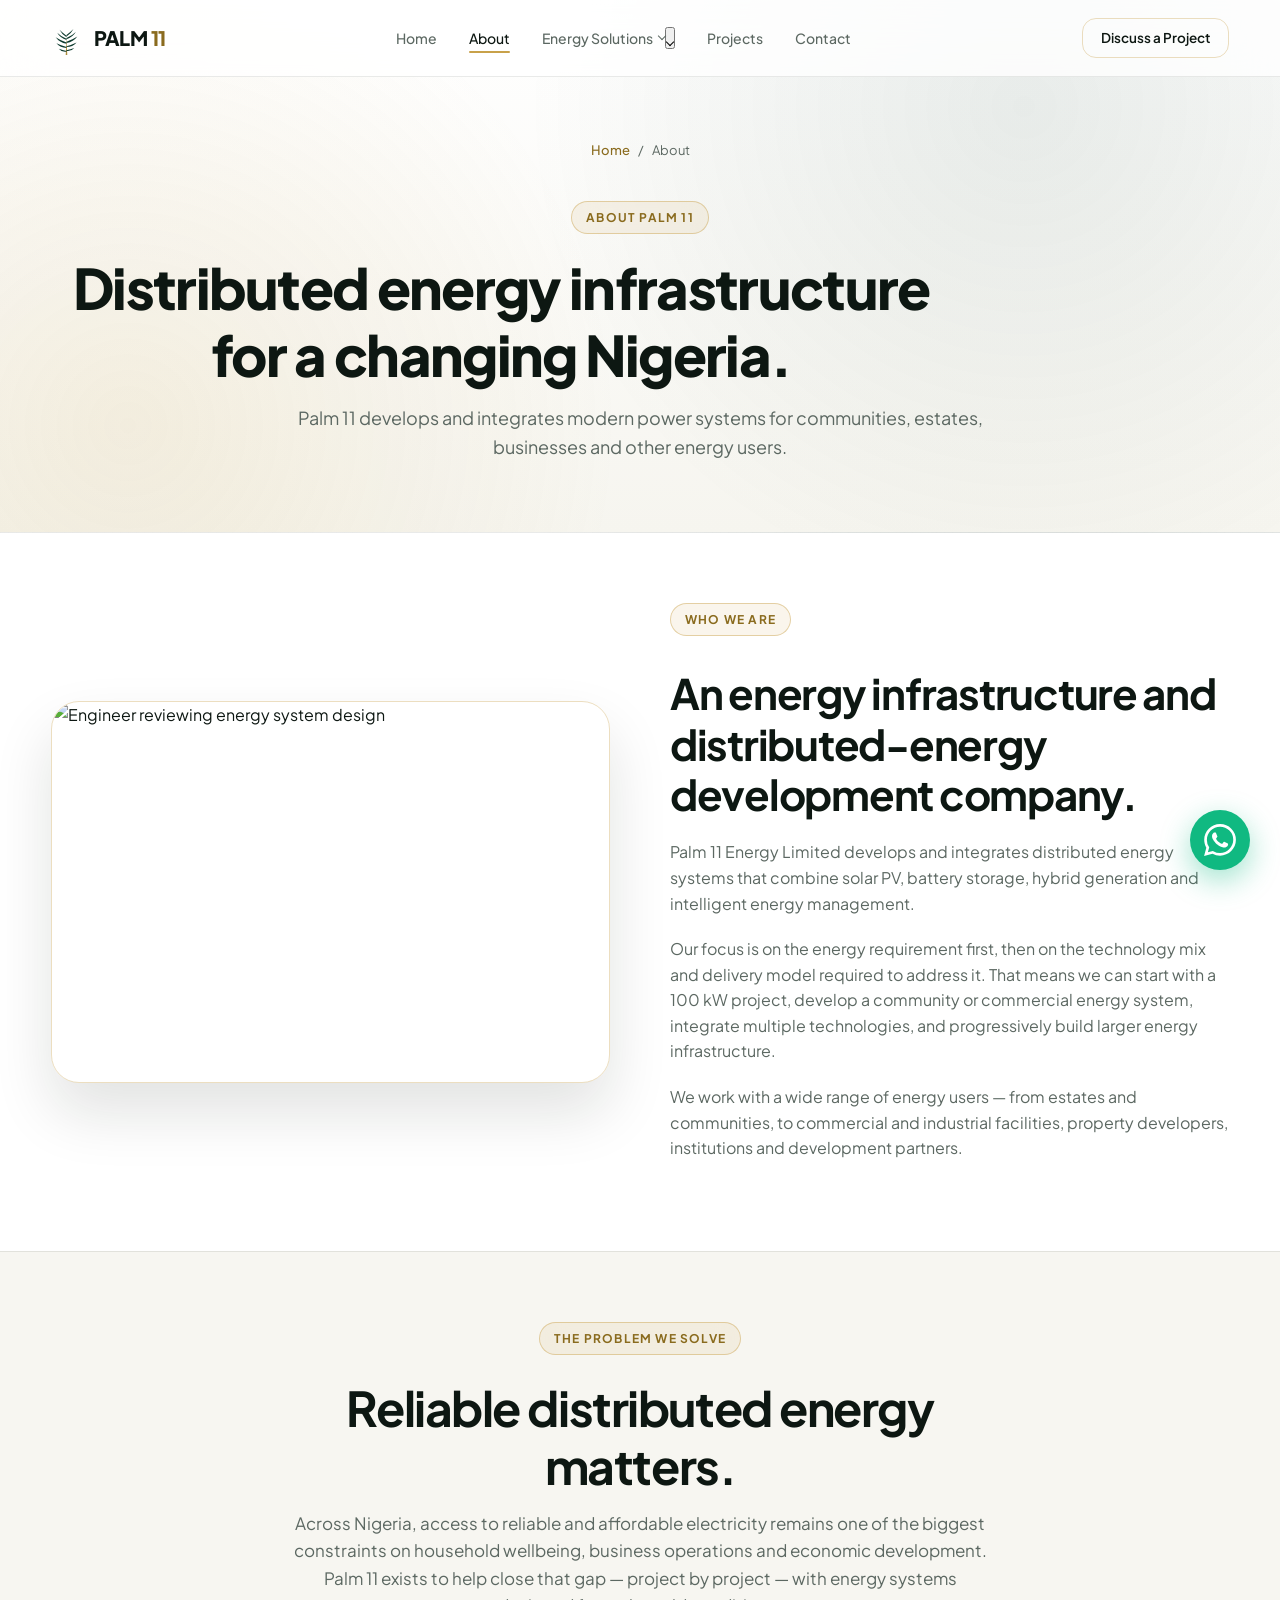
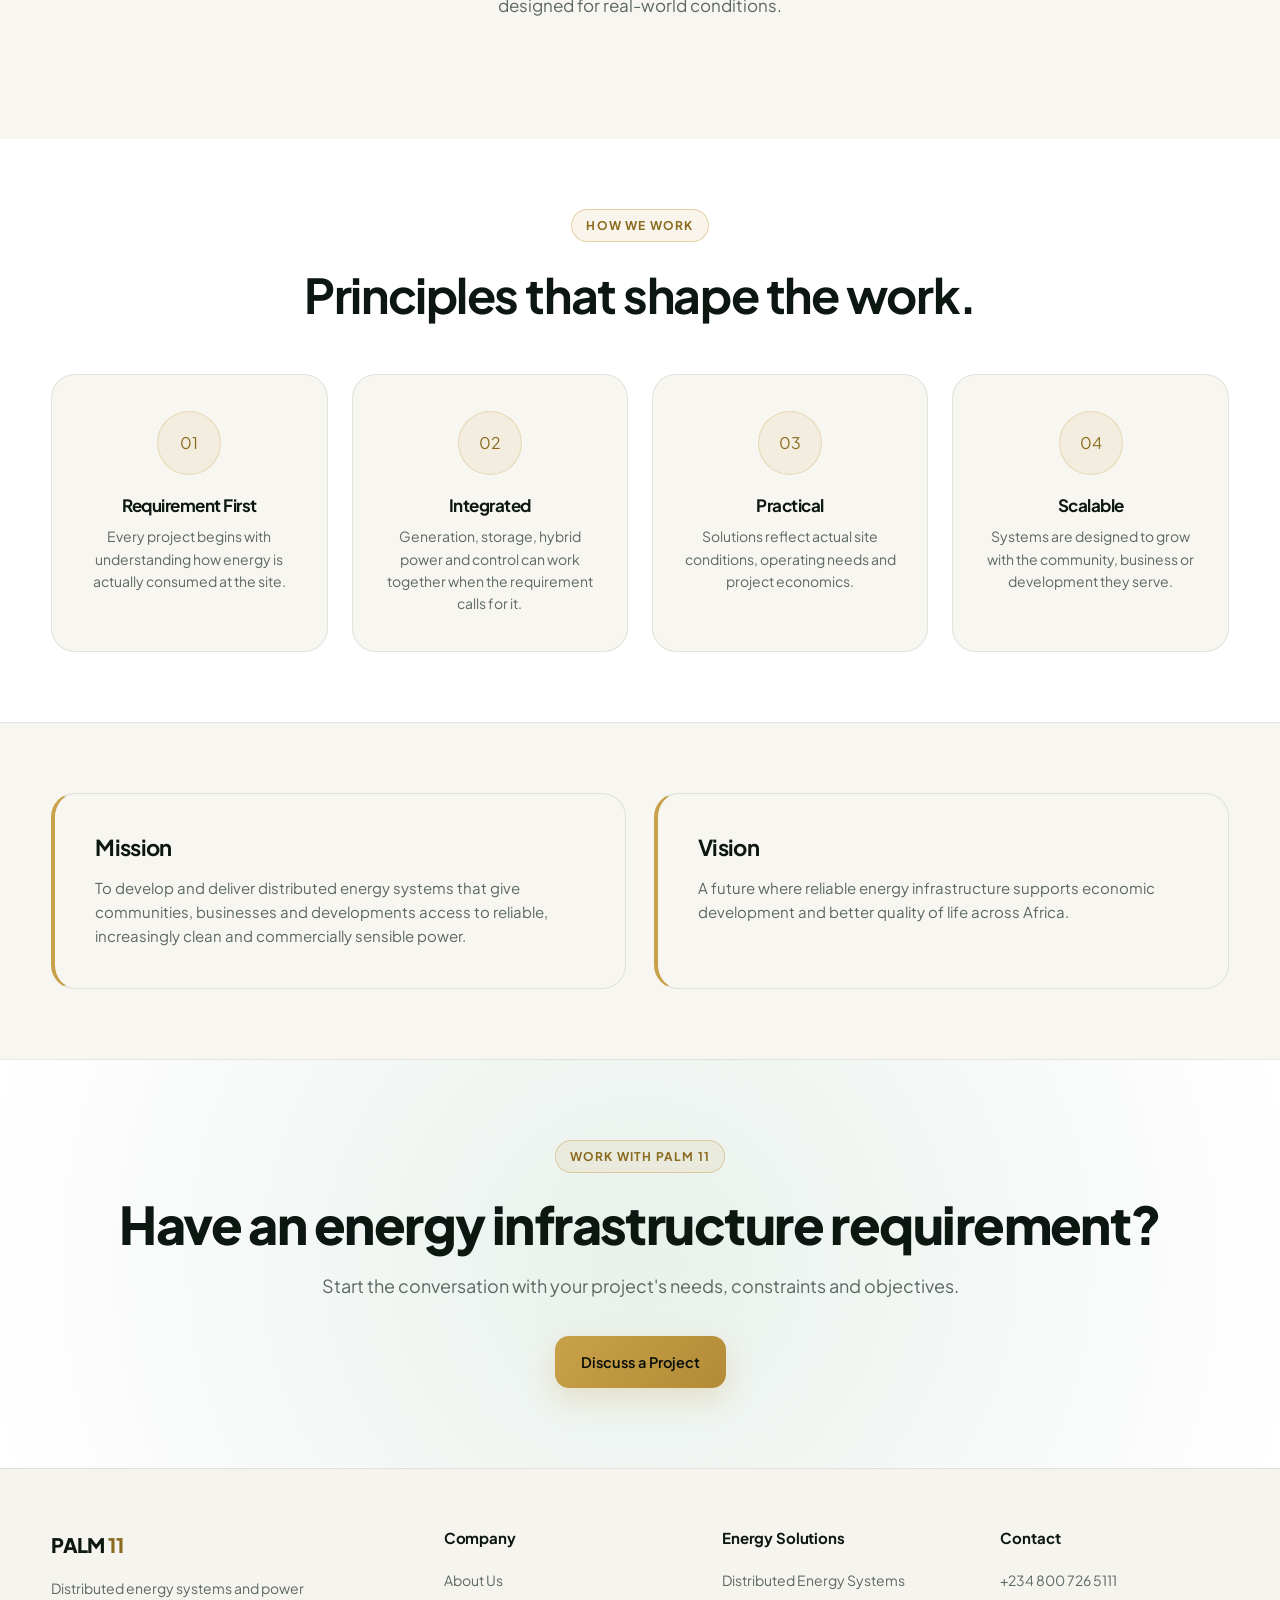
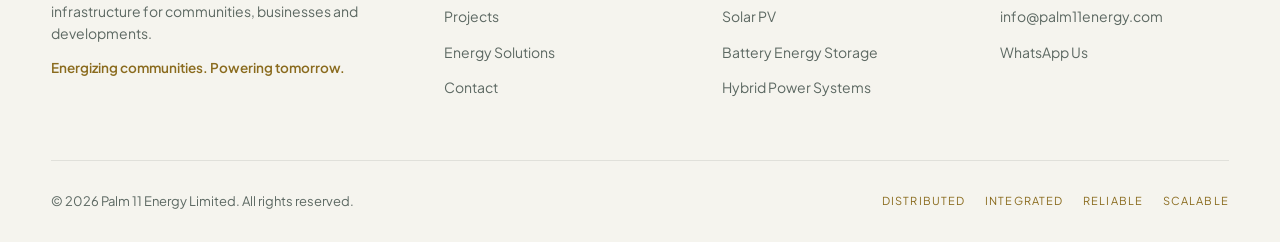
==== commit d77f8495: "Update about.html" ====
--- a/about.html
+++ b/about.html
@@ -15,8 +15,9 @@
     <nav class="nav-menu" aria-label="Main navigation"><a href="index.html" class="">Home</a>
         <a href="about.html" class="active">About</a>
         <div class="nav-dropdown">
-          <a href="services.html" class="nav-dropdown-trigger " aria-haspopup="true">Energy Solutions <span class="nav-chevron">⌄</span></a>
-          <div class="nav-dropdown-menu">
+          <a href="services.html" class="nav-dropdown-trigger " aria-haspopup="true">Energy Solutions <span class="nav-chevron" aria-hidden="true">⌄</span></a>
+          <button class="nav-dropdown-toggle" type="button" aria-label="Show Energy Solutions links" aria-expanded="false" aria-controls="energy-solutions-submenu"><span class="nav-chevron" aria-hidden="true">⌄</span></button>
+          <div class="nav-dropdown-menu" id="energy-solutions-submenu">
             <a href="services.html#distributed">Distributed Energy Systems <small>Integrated generation + storage</small></a>
             <a href="services.html#solar">Solar PV <small>Commercial + community scale</small></a>
             <a href="services.html#bess">Battery Energy Storage <small>BESS + load management</small></a>
@@ -124,4 +125,5 @@
   </div>
 </footer>
 <a href="https://wa.me/2348007265111?text=Hello%20Palm%2011%2C%20I%27d%20like%20to%20discuss%20an%20energy%20project" class="whatsapp-float" target="_blank" rel="noopener" aria-label="Chat on WhatsApp"><svg viewBox="0 0 24 24"><path d="M17.472 14.382c-.297-.149-1.758-.867-2.03-.967-.273-.099-.471-.148-.67.15-.197.297-.767.966-.94 1.164-.173.199-.347.223-.644.075-.297-.15-1.255-.463-2.39-1.475-.883-.788-1.48-1.761-1.653-2.059-.173-.297-.018-.458.13-.606.134-.133.298-.347.446-.52.149-.174.198-.298.298-.497.099-.198.05-.371-.025-.52-.075-.149-.669-1.612-.916-2.207-.242-.579-.487-.5-.669-.51-.173-.008-.371-.01-.57-.01-.198 0-.52.074-.792.372-.272.297-1.04 1.016-1.04 2.479 0 1.462 1.065 2.875 1.213 3.074.149.198 2.096 3.2 5.077 4.487.709.306 1.262.489 1.694.625.712.227 1.36.195 1.871.118.571-.085 1.758-.719 2.006-1.413.248-.694.248-1.289.173-1.413-.074-.124-.272-.198-.57-.347m-5.421 7.403h-.004a9.87 9.87 0 01-5.031-1.378l-.361-.214-3.741.982.998-3.648-.235-.374a9.86 9.86 0 01-1.51-5.26c.001-5.45 4.436-9.884 9.888-9.884 2.64 0 5.122 1.03 6.988 2.898a9.825 9.825 0 012.893 6.994c-.003 5.45-4.435 9.884-9.885 9.884m8.413-18.297A11.815 11.815 0 0012.05 0C5.495 0 .16 5.335.157 11.892c0 2.096.547 4.142 1.588 5.945L.057 24l6.305-1.654a11.882 11.882 0 005.683 1.448h.005c6.554 0 11.89-5.335 11.893-11.893a11.821 11.821 0 00-3.48-8.413z"/></svg></a>
-<script src="js/main.js"></script></body></html>+<script src="js/main.js"></script></body></html>
+
--- a/css/styles.css
+++ b/css/styles.css
@@ -1,1593 +1,1695 @@
-/* ============================================
-   PALM 11 ENERGY LIMITED
-   Modern premium design system
-   Font: Plus Jakarta Sans
-   ============================================ */
-
-@import url('https://fonts.googleapis.com/css2?family=Plus+Jakarta+Sans:wght@300;400;500;600;700;800&display=swap');
-
-:root {
-  --bg: #ffffff;
-  --bg-surface: #f7f6f1;
-  --bg-card: #ffffff;
-  --border: rgba(200, 161, 74, 0.35);
-  --border-light: rgba(13, 23, 18, 0.09);
-  --gold: #C8A14A;
-  --gold-light: #e2be68;
-  --gold-ink: #8a6b1e;
-  --emerald-dark: #0E3B2E;
-  --emerald-glow: rgba(14, 59, 46, 0.12);
-  --text-main: #0d1712;
-  --text-muted: #5c6862;
-  --cream: #f4f3ed;
-  --white: #ffffff;
-  --shadow: 0 10px 30px rgba(13, 23, 18, 0.08);
-  --shadow-lg: 0 25px 50px rgba(13, 23, 18, 0.12);
-  --radius: 16px;
-  --radius-lg: 24px;
-  --radius-xl: 28px;
-  --transition: all 0.3s cubic-bezier(0.16, 1, 0.3, 1);
-}
-
-*, *::before, *::after {
-  box-sizing: border-box;
-  margin: 0;
-  padding: 0;
-}
-
-html {
-  scroll-behavior: smooth;
-  font-size: 16px;
-}
-
-body {
-  font-family: 'Plus Jakarta Sans', system-ui, -apple-system, sans-serif;
-  line-height: 1.6;
-  background: var(--bg);
-  color: var(--text-main);
-  overflow-x: hidden;
-  -webkit-font-smoothing: antialiased;
-}
-
-img {
-  max-width: 100%;
-  height: auto;
-  display: block;
-}
-
-a {
-  text-decoration: none;
-  color: inherit;
-  transition: var(--transition);
-}
-
-ul, ol {
-  list-style: none;
-}
-
-h1, h2, h3, h4, h5, h6 {
-  font-family: 'Plus Jakarta Sans', sans-serif;
-  font-weight: 700;
-  line-height: 1.2;
-  color: var(--text-main);
-  letter-spacing: -0.03em;
-}
-
-.container {
-  width: min(1200px, 92%);
-  margin: 0 auto;
-}
-
-.section {
-  padding: 70px 0;
-}
-
-.section-header {
-  text-align: center;
-  max-width: 700px;
-  margin: 0 auto 50px;
-}
-
-.section-header .eyebrow {
-  margin-bottom: 12px;
-}
-
-.section-header h2 {
-  font-size: clamp(32px, 4.5vw, 48px);
-  font-weight: 700;
-  letter-spacing: -0.03em;
-  margin-top: 12px;
-  margin-bottom: 16px;
-}
-
-.section-header p {
-  color: var(--text-muted);
-  font-size: 17px;
-}
-
-.eyebrow {
-  display: inline-flex;
-  align-items: center;
-  padding: 6px 14px;
-  margin-bottom: 20px;
-  border: 1px solid rgba(200, 161, 74, 0.45);
-  border-radius: 999px;
-  background: rgba(200, 161, 74, 0.1);
-  backdrop-filter: blur(12px);
-  color: var(--gold-ink);
-  font-size: 12px;
-  font-weight: 700;
-  letter-spacing: 0.1em;
-  text-transform: uppercase;
-}
-
-.btn {
-  display: inline-flex;
-  align-items: center;
-  justify-content: center;
-  gap: 8px;
-  min-height: 52px;
-  padding: 0 26px;
-  border-radius: 14px;
-  font-family: 'Plus Jakarta Sans', sans-serif;
-  font-weight: 600;
-  font-size: 14.5px;
-  border: none;
-  cursor: pointer;
-  white-space: nowrap;
-  transition: var(--transition);
-}
-
-.btn-gold {
-  background: linear-gradient(135deg, var(--gold) 0%, #b38b36 100%);
-  color: #050b08;
-  box-shadow: 0 10px 30px rgba(200, 161, 74, 0.25);
-}
-
-.btn-gold:hover {
-  transform: translateY(-2px);
-  background: linear-gradient(135deg, var(--gold-light) 0%, var(--gold) 100%);
-  box-shadow: 0 15px 35px rgba(200, 161, 74, 0.4);
-}
-
-.btn-outline {
-  background: transparent;
-  color: var(--text-main);
-  border: 1px solid var(--border);
-}
-
-.btn-outline:hover {
-  background: rgba(200, 161, 74, 0.08);
-  border-color: var(--gold);
-}
-
-.btn-outline-white {
-  background: rgba(13, 23, 18, 0.02);
-  color: var(--text-main);
-  border: 1px solid rgba(13, 23, 18, 0.12);
-  backdrop-filter: blur(10px);
-}
-
-.btn-outline-white:hover {
-  background: rgba(13, 23, 18, 0.05);
-  border-color: rgba(13, 23, 18, 0.28);
-}
-
-.btn-whatsapp {
-  background: #10b981;
-  color: #fff;
-  box-shadow: 0 10px 30px rgba(16, 185, 129, 0.25);
-}
-
-.btn-whatsapp:hover {
-  transform: translateY(-2px);
-  background: #059669;
-  box-shadow: 0 15px 35px rgba(16, 185, 129, 0.4);
-}
-
-.btn-primary {
-  background: var(--emerald-dark);
-  color: #fff;
-  border: 1px solid rgba(200, 161, 74, 0.3);
-  box-shadow: 0 10px 30px rgba(14, 59, 46, 0.18);
-}
-
-.btn-primary:hover {
-  transform: translateY(-2px);
-  background: #154c3c;
-  border-color: var(--gold);
-}
-
-.site-header {
-  position: fixed;
-  top: 0;
-  width: 100%;
-  z-index: 1000;
-  padding: 18px 0;
-  background: rgba(255, 255, 255, 0.78);
-  backdrop-filter: blur(20px);
-  -webkit-backdrop-filter: blur(20px);
-  border-bottom: 1px solid var(--border-light);
-  transition: var(--transition);
-}
-
-.site-header.scrolled {
-  background: rgba(255, 255, 255, 0.92);
-  box-shadow: 0 4px 20px rgba(13, 23, 18, 0.06);
-}
-
-.nav-wrapper {
-  display: flex;
-  align-items: center;
-  justify-content: space-between;
-  gap: 20px;
-}
-
-.logo {
-  display: flex;
-  align-items: center;
-  gap: 12px;
-}
-
-.logo-mark {
-  height: 38px;
-  width: auto;
-}
-
-.logo-text {
-  font-size: 20px;
-  font-weight: 800;
-  letter-spacing: -0.03em;
-  color: var(--text-main);
-}
-
-.logo-text span {
-  color: var(--gold-ink);
-}
-
-.nav-menu {
-  display: flex;
-  gap: 32px;
-  align-items: center;
-}
-
-.nav-menu a {
-  font-size: 14px;
-  font-weight: 500;
-  color: var(--text-muted);
-  transition: color 0.2s ease;
-  position: relative;
-}
-
-.nav-menu a:hover,
-.nav-menu a.active {
-  color: var(--text-main);
-}
-
-.nav-menu a.active::after {
-  content: '';
-  position: absolute;
-  bottom: -4px;
-  left: 0;
-  width: 100%;
-  height: 2px;
-  background: var(--gold);
-  border-radius: 2px;
-}
-
-.nav-cta {
-  display: flex;
-  gap: 12px;
-  align-items: center;
-}
-
-.nav-cta .btn {
-  min-height: 40px;
-  padding: 0 18px;
-  font-size: 13.5px;
-}
-
-.mobile-toggle {
-  display: none;
-  background: none;
-  border: none;
-  cursor: pointer;
-  flex-direction: column;
-  gap: 5px;
-  padding: 8px;
-}
-
-.mobile-toggle span {
-  display: block;
-  width: 24px;
-  height: 2px;
-  background: var(--text-main);
-  border-radius: 2px;
-  transition: var(--transition);
-}
-
-.hero {
-  min-height: auto;
-  display: flex;
-  align-items: center;
-  padding: 130px 0 70px;
-  position: relative;
-  background:
-    radial-gradient(circle at 80% 20%, rgba(14, 59, 46, 0.09), transparent 45%),
-    radial-gradient(circle at 10% 80%, rgba(200, 161, 74, 0.14), transparent 40%),
-    linear-gradient(180deg, #ffffff 0%, #f6f5ef 100%);
-}
-
-.hero-content {
-  max-width: 820px;
-}
-
-.hero h1 {
-  font-size: clamp(42px, 7vw, 76px);
-  font-weight: 800;
-  letter-spacing: -0.035em;
-  line-height: 1.08;
-  margin-bottom: 24px;
-  color: var(--text-main);
-}
-
-.hero h1 span {
-  background: linear-gradient(135deg, var(--gold) 0%, var(--gold-ink) 100%);
-  -webkit-background-clip: text;
-  -webkit-text-fill-color: transparent;
-  background-clip: text;
-}
-
-.hero p {
-  font-size: 19px;
-  color: var(--text-muted);
-  max-width: 700px;
-  margin-bottom: 36px;
-  font-weight: 400;
-}
-
-.hero-actions {
-  display: flex;
-  gap: 16px;
-  flex-wrap: wrap;
-  margin-bottom: 40px;
-}
-
-.hero-stats {
-  display: flex;
-  flex-wrap: wrap;
-  gap: 40px;
-  padding-top: 30px;
-  border-top: 1px solid var(--border-light);
-}
-
-.stat-item h3 {
-  font-size: 34px;
-  font-weight: 800;
-  color: var(--gold-ink);
-  letter-spacing: -0.03em;
-  margin-bottom: 4px;
-}
-
-.stat-item p {
-  font-size: 13.5px;
-  color: var(--text-muted);
-  margin-bottom: 0;
-}
-
-.values-bar {
-  background: var(--bg-surface);
-  border-top: 1px solid var(--border-light);
-  border-bottom: 1px solid var(--border-light);
-  padding: 20px 0;
-}
-
-.values-bar .container {
-  display: flex;
-  justify-content: space-around;
-  align-items: center;
-  flex-wrap: wrap;
-  gap: 20px;
-  text-transform: uppercase;
-  font-size: 13px;
-  font-weight: 700;
-  letter-spacing: 0.15em;
-  color: var(--gold-ink);
-}
-
-.values-bar span {
-  display: inline-flex;
-  align-items: center;
-  gap: 10px;
-}
-
-.values-bar span::before {
-  content: "✦";
-  color: var(--text-muted);
-  font-size: 10px;
-}
-
-.about-preview {
-  background: var(--bg);
-}
-
-.about-grid {
-  display: grid;
-  grid-template-columns: 1fr 1fr;
-  gap: 60px;
-  align-items: center;
-}
-
-.about-image {
-  position: relative;
-  border-radius: var(--radius-xl);
-  overflow: hidden;
-  border: 1px solid var(--border);
-  box-shadow: 0 30px 60px rgba(13, 23, 18, 0.12);
-}
-
-.about-image img {
-  width: 100%;
-  height: 100%;
-  min-height: 380px;
-  object-fit: cover;
-  display: block;
-  transition: transform 0.6s cubic-bezier(0.16, 1, 0.3, 1);
-}
-
-.about-image:hover img {
-  transform: scale(1.03);
-}
-
-.about-content h2 {
-  font-size: clamp(28px, 3.5vw, 42px);
-  font-weight: 700;
-  letter-spacing: -0.03em;
-  margin: 12px 0 20px;
-}
-
-.about-content p {
-  color: var(--text-muted);
-  font-size: 16px;
-  margin-bottom: 20px;
-}
-
-.about-content .btn {
-  margin-top: 12px;
-}
-
-.services-grid {
-  display: grid;
-  grid-template-columns: repeat(3, 1fr);
-  gap: 24px;
-}
-
-.service-card {
-  background: var(--bg-surface);
-  border: 1px solid var(--border-light);
-  border-radius: var(--radius-lg);
-  padding: 38px 32px;
-  transition: var(--transition);
-  position: relative;
-  overflow: hidden;
-  display: flex;
-  flex-direction: column;
-}
-
-.service-card::before {
-  content: '';
-  position: absolute;
-  top: 0;
-  left: 0;
-  width: 100%;
-  height: 2px;
-  background: linear-gradient(90deg, transparent, var(--gold), transparent);
-  opacity: 0;
-  transition: opacity 0.3s ease;
-}
-
-.service-card:hover {
-  transform: translateY(-6px);
-  border-color: var(--border);
-  background: var(--bg-card);
-  box-shadow: var(--shadow-lg);
-}
-
-.service-card:hover::before {
-  opacity: 1;
-}
-
-.service-icon {
-  width: 56px;
-  height: 56px;
-  border-radius: 16px;
-  background: rgba(200, 161, 74, 0.1);
-  border: 1px solid rgba(200, 161, 74, 0.3);
-  display: flex;
-  align-items: center;
-  justify-content: center;
-  color: var(--gold-ink);
-  margin-bottom: 24px;
-}
-
-.service-icon svg {
-  width: 26px;
-  height: 26px;
-}
-
-.service-card h3 {
-  font-size: 20px;
-  font-weight: 700;
-  letter-spacing: -0.02em;
-  margin-bottom: 12px;
-}
-
-.service-card p {
-  color: var(--text-muted);
-  font-size: 14.5px;
-  margin-bottom: 24px;
-  flex-grow: 1;
-}
-
-.service-card a {
-  font-size: 14px;
-  font-weight: 600;
-  color: var(--gold-ink);
-  display: inline-flex;
-  align-items: center;
-  gap: 6px;
-  transition: gap 0.2s ease;
-}
-
-.service-card a:hover {
-  gap: 10px;
-}
-
-.projects-grid {
-  display: grid;
-  grid-template-columns: repeat(2, 1fr);
-  gap: 30px;
-}
-
-.project-card {
-  background: var(--bg-card);
-  border: 1px solid var(--border-light);
-  border-radius: var(--radius-xl);
-  overflow: hidden;
-  transition: var(--transition);
-}
-
-.project-card:hover {
-  transform: translateY(-6px);
-  border-color: var(--border);
-  box-shadow: 0 30px 60px rgba(13, 23, 18, 0.12);
-}
-
-.project-image {
-  position: relative;
-  height: 260px;
-  overflow: hidden;
-}
-
-.project-image img {
-  width: 100%;
-  height: 100%;
-  object-fit: cover;
-  transition: transform 0.6s cubic-bezier(0.16, 1, 0.3, 1);
-}
-
-.project-card:hover .project-image img {
-  transform: scale(1.05);
-}
-
-.project-badge {
-  position: absolute;
-  top: 18px;
-  right: 18px;
-  background: rgba(255, 255, 255, 0.9);
-  backdrop-filter: blur(12px);
-  border: 1px solid var(--border);
-  color: var(--gold-ink);
-  padding: 6px 14px;
-  border-radius: 99px;
-  font-size: 12px;
-  font-weight: 600;
-}
-
-.project-body {
-  padding: 34px;
-}
-
-.project-body h3 {
-  font-size: 22px;
-  font-weight: 700;
-  letter-spacing: -0.02em;
-  margin-bottom: 10px;
-}
-
-.project-meta {
-  display: flex;
-  gap: 16px;
-  font-size: 13px;
-  color: var(--text-muted);
-  margin-bottom: 16px;
-  flex-wrap: wrap;
-}
-
-.project-body p {
-  color: var(--text-muted);
-  font-size: 15px;
-  margin-bottom: 24px;
-}
-
-.project-stats {
-  display: grid;
-  grid-template-columns: repeat(3, 1fr);
-  gap: 12px;
-  padding-top: 20px;
-  border-top: 1px solid var(--border-light);
-}
-
-.project-stats div strong {
-  display: block;
-  font-size: 17px;
-  color: var(--text-main);
-  font-weight: 700;
-}
-
-.project-stats div span {
-  font-size: 12px;
-  color: var(--text-muted);
-}
-
-.cta-banner {
-  padding: 80px 0;
-  background: radial-gradient(circle at center, #e9f1ec 0%, var(--bg) 100%);
-  text-align: center;
-  position: relative;
-  overflow: hidden;
-  border-top: 1px solid var(--border-light);
-}
-
-.cta-banner h2 {
-  font-size: clamp(34px, 5vw, 52px);
-  font-weight: 800;
-  letter-spacing: -0.03em;
-  margin-bottom: 16px;
-  color: var(--text-main);
-}
-
-.cta-banner p {
-  color: var(--text-muted);
-  font-size: 18px;
-  max-width: 640px;
-  margin: 0 auto 36px;
-}
-
-.cta-actions {
-  display: flex;
-  justify-content: center;
-  gap: 14px;
-  flex-wrap: wrap;
-}
-
-.page-hero {
-  padding: 140px 0 70px;
-  text-align: center;
-  background:
-    radial-gradient(circle at 80% 20%, rgba(14, 59, 46, 0.09), transparent 45%),
-    radial-gradient(circle at 10% 80%, rgba(200, 161, 74, 0.12), transparent 40%),
-    linear-gradient(180deg, #ffffff 0%, #f6f5ef 100%);
-  border-bottom: 1px solid var(--border-light);
-}
-
-.page-hero h1 {
-  font-size: clamp(36px, 5vw, 56px);
-  font-weight: 800;
-  letter-spacing: -0.03em;
-  margin-bottom: 16px;
-  color: var(--text-main);
-}
-
-.page-hero p {
-  max-width: 560px;
-  margin: 0 auto;
-  color: var(--text-muted);
-  font-size: 18px;
-}
-
-.breadcrumb {
-  display: flex;
-  justify-content: center;
-  gap: 8px;
-  margin-bottom: 20px;
-  font-size: 13px;
-  color: var(--text-muted);
-}
-
-.breadcrumb a {
-  color: var(--gold-ink);
-  font-weight: 500;
-}
-
-.breadcrumb a:hover {
-  color: var(--gold);
-}
-
-.mission-vision {
-  display: grid;
-  grid-template-columns: 1fr 1fr;
-  gap: 28px;
-}
-
-.mv-card {
-  background: var(--bg-surface);
-  padding: 40px;
-  border-radius: var(--radius-lg);
-  border: 1px solid var(--border-light);
-  border-left: 4px solid var(--gold);
-}
-
-.mv-card h3 {
-  margin-bottom: 16px;
-  font-size: 22px;
-}
-
-.mv-card p {
-  color: var(--text-muted);
-  font-size: 15px;
-}
-
-.values-grid {
-  display: grid;
-  grid-template-columns: repeat(4, 1fr);
-  gap: 24px;
-}
-
-.value-card {
-  text-align: center;
-  padding: 36px 24px;
-  background: var(--bg-surface);
-  border: 1px solid var(--border-light);
-  border-radius: var(--radius-lg);
-  transition: var(--transition);
-}
-
-.value-card:hover {
-  box-shadow: var(--shadow);
-  border-color: var(--border);
-  transform: translateY(-4px);
-}
-
-.value-card .icon {
-  width: 64px;
-  height: 64px;
-  margin: 0 auto 20px;
-  background: rgba(200, 161, 74, 0.1);
-  border: 1px solid rgba(200, 161, 74, 0.3);
-  border-radius: 50%;
-  display: flex;
-  align-items: center;
-  justify-content: center;
-  color: var(--gold-ink);
-}
-
-.value-card h4 {
-  font-size: 17px;
-  margin-bottom: 10px;
-}
-
-.value-card p {
-  font-size: 14px;
-  color: var(--text-muted);
-}
-
-.service-detail {
-  display: grid;
-  grid-template-columns: 1fr 1fr;
-  gap: 48px;
-  align-items: center;
-  margin-bottom: 72px;
-}
-
-.service-detail:nth-child(even) {
-  direction: rtl;
-}
-
-.service-detail:nth-child(even) > * {
-  direction: ltr;
-}
-
-.service-detail-image {
-  border-radius: var(--radius-xl);
-  overflow: hidden;
-  border: 1px solid var(--border);
-  box-shadow: 0 20px 50px rgba(13, 23, 18, 0.1);
-  height: 340px;
-}
-
-.service-detail-image img {
-  width: 100%;
-  height: 100%;
-  object-fit: cover;
-}
-
-.service-detail-content h3 {
-  font-size: 28px;
-  margin-bottom: 16px;
-}
-
-.service-detail-content p {
-  color: var(--text-muted);
-  margin-bottom: 16px;
-  font-size: 15.5px;
-}
-
-.service-detail-content ul {
-  margin: 20px 0 28px;
-}
-
-.service-detail-content ul li {
-  position: relative;
-  padding-left: 28px;
-  margin-bottom: 12px;
-  color: var(--text-muted);
-  font-size: 15px;
-}
-
-.service-detail-content ul li::before {
-  content: '✓';
-  position: absolute;
-  left: 0;
-  color: var(--gold-ink);
-  font-weight: 700;
-}
-
-.project-filters {
-  display: flex;
-  justify-content: center;
-  gap: 10px;
-  margin-bottom: 40px;
-  flex-wrap: wrap;
-}
-
-.filter-btn {
-  padding: 10px 20px;
-  border: 1px solid var(--border-light);
-  background: transparent;
-  border-radius: 99px;
-  font-family: 'Plus Jakarta Sans', sans-serif;
-  font-size: 13.5px;
-  font-weight: 600;
-  cursor: pointer;
-  transition: var(--transition);
-  color: var(--text-muted);
-}
-
-.filter-btn:hover,
-.filter-btn.active {
-  background: var(--emerald-dark);
-  color: #fff;
-  border-color: var(--emerald-dark);
-}
-
-.contact-grid {
-  display: grid;
-  grid-template-columns: 1fr 1.15fr;
-  gap: 48px;
-}
-
-.contact-info h2 {
-  font-size: clamp(28px, 3.5vw, 36px);
-  margin-bottom: 16px;
-}
-
-.contact-info > p {
-  color: var(--text-muted);
-  margin-bottom: 36px;
-  font-size: 16px;
-}
-
-.contact-item {
-  display: flex;
-  gap: 16px;
-  margin-bottom: 28px;
-}
-
-.contact-item .icon {
-  width: 48px;
-  height: 48px;
-  background: rgba(200, 161, 74, 0.1);
-  border: 1px solid rgba(200, 161, 74, 0.3);
-  border-radius: 14px;
-  display: flex;
-  align-items: center;
-  justify-content: center;
-  flex-shrink: 0;
-  color: var(--gold-ink);
-}
-
-.contact-item h4 {
-  font-size: 14px;
-  font-weight: 700;
-  margin-bottom: 4px;
-  color: var(--text-main);
-  letter-spacing: -0.01em;
-}
-
-.contact-item p,
-.contact-item a {
-  color: var(--text-muted);
-  font-size: 14.5px;
-}
-
-.contact-item a:hover {
-  color: var(--gold-ink);
-}
-
-.contact-form {
-  background: var(--bg-surface);
-  padding: 40px;
-  border-radius: var(--radius-xl);
-  border: 1px solid var(--border-light);
-}
-
-.contact-form h3 {
-  font-size: 22px;
-  margin-bottom: 8px;
-}
-
-.form-group {
-  margin-bottom: 20px;
-}
-
-.form-group label {
-  display: block;
-  font-size: 13px;
-  font-weight: 600;
-  margin-bottom: 8px;
-  color: var(--text-main);
-}
-
-.form-group input,
-.form-group select,
-.form-group textarea {
-  width: 100%;
-  padding: 14px 16px;
-  border: 1px solid var(--border-light);
-  border-radius: 12px;
-  font-family: 'Plus Jakarta Sans', sans-serif;
-  font-size: 14.5px;
-  background: var(--white);
-  color: var(--text-main);
-  transition: var(--transition);
-}
-
-.form-group input:focus,
-.form-group select:focus,
-.form-group textarea:focus {
-  outline: none;
-  border-color: var(--gold);
-  box-shadow: 0 0 0 3px rgba(200, 161, 74, 0.15);
-}
-
-.form-group textarea {
-  min-height: 140px;
-  resize: vertical;
-}
-
-.form-row {
-  display: grid;
-  grid-template-columns: 1fr 1fr;
-  gap: 16px;
-}
-
-.site-footer {
-  background: #f5f4ee;
-  padding: 60px 0 30px;
-  border-top: 1px solid var(--border-light);
-}
-
-.footer-grid {
-  display: grid;
-  grid-template-columns: 1.5fr 1fr 1fr 1fr;
-  gap: 50px;
-  margin-bottom: 50px;
-}
-
-.footer-brand .logo-text {
-  margin-bottom: 16px;
-  display: inline-block;
-}
-
-.footer-brand p {
-  color: var(--text-muted);
-  font-size: 14px;
-  margin-bottom: 12px;
-}
-
-.footer-brand .tagline {
-  color: var(--gold-ink);
-  font-weight: 600;
-  font-size: 13.5px;
-}
-
-.footer-col h4 {
-  font-size: 15px;
-  font-weight: 700;
-  color: var(--text-main);
-  margin-bottom: 20px;
-  letter-spacing: -0.01em;
-}
-
-.footer-col ul li {
-  margin-bottom: 12px;
-}
-
-.footer-col a {
-  font-size: 14px;
-  color: var(--text-muted);
-  transition: color 0.2s ease;
-}
-
-.footer-col a:hover {
-  color: var(--gold-ink);
-}
-
-.footer-bottom {
-  display: flex;
-  justify-content: space-between;
-  align-items: center;
-  padding-top: 30px;
-  border-top: 1px solid var(--border-light);
-  font-size: 13px;
-  color: var(--text-muted);
-  flex-wrap: wrap;
-  gap: 20px;
-}
-
-.footer-bottom .values {
-  display: flex;
-  gap: 20px;
-  text-transform: uppercase;
-  font-size: 11px;
-  letter-spacing: 0.1em;
-  color: var(--gold-ink);
-  flex-wrap: wrap;
-}
-
-.whatsapp-float {
-  position: fixed;
-  bottom: 30px;
-  right: 30px;
-  width: 60px;
-  height: 60px;
-  background: #10b981;
-  border-radius: 50%;
-  display: flex;
-  align-items: center;
-  justify-content: center;
-  box-shadow: 0 10px 30px rgba(16, 185, 129, 0.4);
-  z-index: 999;
-  transition: var(--transition);
-}
-
-.whatsapp-float:hover {
-  transform: scale(1.1) translateY(-3px);
-  box-shadow: 0 15px 40px rgba(16, 185, 129, 0.6);
-}
-
-.whatsapp-float svg {
-  width: 32px;
-  height: 32px;
-  fill: #fff;
-}
-
-@media (max-width: 960px) {
-  .nav-menu {
-    position: fixed;
-    top: 74px;
-    left: 0;
-    right: 0;
-    background: rgba(255, 255, 255, 0.98);
-    backdrop-filter: blur(20px);
-    flex-direction: column;
-    padding: 28px;
-    gap: 20px;
-    box-shadow: var(--shadow-lg);
-    transform: translateY(-120%);
-    opacity: 0;
-    visibility: hidden;
-    transition: var(--transition);
-    border-bottom: 1px solid var(--border-light);
-  }
-
-  .nav-menu.open {
-    transform: translateY(0);
-    opacity: 1;
-    visibility: visible;
-  }
-
-  .mobile-toggle {
-    display: flex;
-  }
-
-  .nav-cta {
-    display: none;
-  }
-
-  .about-grid,
-  .contact-grid,
-  .service-detail,
-  .mission-vision,
-  .projects-grid,
-  .footer-grid {
-    grid-template-columns: 1fr;
-  }
-
-  .service-detail:nth-child(even) {
-    direction: ltr;
-  }
-
-  .services-grid {
-    grid-template-columns: repeat(2, 1fr);
-  }
-
-  .values-grid {
-    grid-template-columns: 1fr 1fr;
-  }
-
-  .hero-stats {
-    gap: 30px;
-  }
-}
-
-@media (max-width: 640px) {
-  .section {
-    padding: 56px 0;
-  }
-
-  .services-grid,
-  .values-grid {
-    grid-template-columns: 1fr;
-  }
-
-  .form-row {
-    grid-template-columns: 1fr;
-  }
-
-  .hero {
-    padding-top: 110px;
-  }
-
-  .hero-actions,
-  .cta-actions {
-    flex-direction: column;
-  }
-
-  .hero-actions .btn,
-  .cta-actions .btn {
-    width: 100%;
-    justify-content: center;
-  }
-
-  .hero-stats {
-    gap: 24px;
-  }
-
-  .stat-item h3 {
-    font-size: 28px;
-  }
-
-  .stat-item p {
-    font-size: 12.5px;
-  }
-
-  .footer-bottom {
-    flex-direction: column;
-    text-align: center;
-  }
-
-  .page-hero {
-    padding: 120px 0 56px;
-  }
-
-  .contact-form {
-    padding: 28px 20px;
-  }
-}
-
-:focus-visible {
-  outline: 2px solid var(--gold);
-  outline-offset: 3px;
-}
-
-.sr-only {
-  position: absolute;
-  width: 1px;
-  height: 1px;
-  padding: 0;
-  margin: -1px;
-  overflow: hidden;
-  clip: rect(0, 0, 0, 0);
-  border: 0;
-}
-
-/* ============================================
-   PALM 11 ENERGY INFRASTRUCTURE UPDATE
-   ============================================ */
-.nav-dropdown{position:relative;display:flex;align-items:center;height:100%;}
-.nav-dropdown-trigger{display:flex!important;align-items:center;gap:6px;}
-.nav-chevron{font-size:15px;line-height:1;transform:translateY(-1px);}
-.nav-dropdown-menu{position:absolute;top:calc(100% + 18px);left:50%;transform:translateX(-50%) translateY(8px);width:290px;background:#fff;border:1px solid var(--border-light);border-radius:18px;box-shadow:var(--shadow-lg);padding:10px;opacity:0;visibility:hidden;pointer-events:none;transition:var(--transition);}
-.nav-dropdown:hover .nav-dropdown-menu,.nav-dropdown:focus-within .nav-dropdown-menu{opacity:1;visibility:visible;pointer-events:auto;transform:translateX(-50%) translateY(0);}
-.nav-dropdown-menu a{display:flex!important;flex-direction:column;align-items:flex-start!important;gap:2px;padding:12px 13px;border-radius:11px;font-size:13px;font-weight:700;}
-.nav-dropdown-menu a:hover{background:var(--bg-surface);color:var(--emerald-dark);}
-.nav-dropdown-menu small{font-size:11px;font-weight:500;color:var(--text-muted);}
-.hero-infrastructure{min-height:720px;background:linear-gradient(90deg,rgba(6,29,22,.93) 0%,rgba(6,29,22,.78) 48%,rgba(6,29,22,.30) 100%),url('https://images.unsplash.com/photo-1497435334941-8c899ee9e8e9?w=1800&q=88') center/cover no-repeat;}
-.hero-infrastructure .hero-content{max-width:820px;padding:130px 0 80px;}
-.hero-infrastructure h1{max-width:900px;}
-.hero-infrastructure h1 span{color:var(--gold-light);}
-.hero-infrastructure .hero-content>p{max-width:760px;font-size:18px;}
-.hero-note{margin-top:28px;color:rgba(255,255,255,.78);font-size:12px;letter-spacing:.08em;text-transform:uppercase;display:flex;align-items:center;gap:10px;flex-wrap:wrap;}
-.hero-note span{width:7px;height:7px;background:var(--gold);border-radius:50%;box-shadow:0 0 0 5px rgba(200,161,74,.14);}
-.capability-grid{display:grid;grid-template-columns:repeat(3,1fr);gap:16px;}
-.capability-card{position:relative;padding:30px;border:1px solid var(--border-light);border-radius:var(--radius-lg);background:#fff;min-height:250px;box-shadow:0 8px 25px rgba(13,23,18,.04);transition:var(--transition);}
-.capability-card:hover{transform:translateY(-5px);box-shadow:var(--shadow);border-color:var(--border);}
-.capability-card.featured{background:var(--emerald-dark);color:#fff;border-color:rgba(200,161,74,.35);}
-.capability-card.featured h3,.capability-card.featured p{color:#fff;}
-.capability-card.featured p{color:rgba(255,255,255,.75);}
-.capability-card h3{font-size:22px;margin:28px 0 12px;}
-.capability-card p{color:var(--text-muted);font-size:14px;margin-bottom:22px;}
-.capability-card a{font-size:13px;font-weight:700;color:var(--emerald-dark);}
-.capability-card.featured a{color:var(--gold-light);}
-.capability-number{font-size:11px;font-weight:800;letter-spacing:.12em;color:var(--gold-ink);}
-.capability-card.featured .capability-number{color:var(--gold-light);}
-.market-section{background:var(--bg-surface);border-top:1px solid var(--border-light);border-bottom:1px solid var(--border-light);}
-.market-grid{display:grid;grid-template-columns:repeat(4,1fr);gap:1px;background:var(--border-light);border:1px solid var(--border-light);border-radius:var(--radius-lg);overflow:hidden;}
-.market-grid>div{background:#fff;padding:28px;min-height:145px;display:flex;flex-direction:column;justify-content:space-between;}
-.market-grid strong{font-size:19px;}
-.market-grid span{font-size:13px;color:var(--text-muted);}
-.solution-stack{display:flex;flex-direction:column;gap:22px;}
-.solution-block{display:grid;grid-template-columns:70px 1fr 43%;gap:35px;align-items:center;border:1px solid var(--border-light);border-radius:var(--radius-xl);padding:32px;background:#fff;box-shadow:0 8px 28px rgba(13,23,18,.035);scroll-margin-top:110px;}
-.solution-block.reverse{grid-template-columns:43% 1fr 70px;}
-.solution-block.reverse .solution-index{grid-column:3;grid-row:1;}
-.solution-block.reverse .solution-copy{grid-column:2;grid-row:1;}
-.solution-block.reverse .solution-image{grid-column:1;grid-row:1;}
-.solution-index{align-self:start;font-size:12px;font-weight:800;color:var(--gold-ink);letter-spacing:.12em;padding-top:4px;}
-.solution-copy h2{font-size:clamp(28px,3vw,40px);margin:8px 0 15px;}
-.solution-copy p{color:var(--text-muted);max-width:650px;}
-.solution-copy ul{margin:22px 0 26px;display:grid;grid-template-columns:1fr 1fr;gap:9px 18px;}
-.solution-copy li{font-size:13px;color:var(--text-muted);padding-left:18px;position:relative;}
-.solution-copy li:before{content:'+';position:absolute;left:0;color:var(--gold-ink);font-weight:800;}
-.solution-image{height:340px;border-radius:18px;overflow:hidden;}
-.solution-image img{width:100%;height:100%;object-fit:cover;}
-.process-grid{display:grid;grid-template-columns:repeat(4,1fr);gap:14px;}
-.process-grid>div{padding:26px;background:#fff;border:1px solid var(--border-light);border-radius:18px;}
-.process-grid span{font-size:12px;font-weight:800;color:var(--gold-ink);letter-spacing:.12em;}
-.process-grid h3{margin:20px 0 8px;}
-.process-grid p{font-size:13px;color:var(--text-muted);}
-.page-hero .eyebrow{margin-top:20px;}
-.page-hero h1{max-width:900px;}
-.page-hero p{max-width:760px;}
-.project-preview{background:var(--bg-surface);border-top:1px solid var(--border-light);border-bottom:1px solid var(--border-light);}
-.form-note{font-size:12px;color:var(--text-muted);margin-top:14px;}
-@media(max-width:1000px){.capability-grid{grid-template-columns:repeat(2,1fr)}.market-grid{grid-template-columns:repeat(2,1fr)}.process-grid{grid-template-columns:repeat(2,1fr)}.solution-block,.solution-block.reverse{grid-template-columns:1fr}.solution-block.reverse .solution-index,.solution-block.reverse .solution-copy,.solution-block.reverse .solution-image{grid-column:auto;grid-row:auto}.solution-index{order:0}.solution-copy{order:1}.solution-image{order:2}.nav-dropdown-menu{left:auto;right:0;transform:translateY(8px)}.nav-dropdown:hover .nav-dropdown-menu,.nav-dropdown:focus-within .nav-dropdown-menu{transform:translateY(0)}}
-@media(max-width:760px){.site-header{padding:12px 0}.nav-cta{display:none}.nav-menu{gap:0}.nav-dropdown-menu{position:static;width:100%;transform:none;opacity:1;visibility:visible;pointer-events:auto;box-shadow:none;border:0;padding:0 0 0 12px;display:none}.nav-dropdown:focus-within .nav-dropdown-menu,.nav-menu.open .nav-dropdown-menu{display:block}.nav-dropdown-menu a{padding:9px}.hero-infrastructure{min-height:680px}.hero-infrastructure .hero-content{padding:105px 0 55px}.hero-infrastructure .hero-content>p{font-size:16px}.capability-grid,.market-grid,.process-grid{grid-template-columns:1fr}.capability-card{min-height:auto}.solution-block{padding:24px}.solution-copy ul{grid-template-columns:1fr}.solution-image{height:250px}.page-hero{padding:120px 0 60px!important}}
-/* ============================================
-   PALM 11 — DISTRIBUTED ENERGY UPDATE
-   Additions: capability-6, energy flow, tags,
-   featured project, status badges
-   ============================================ */
-
-/* 6-up capability grid */
-.capability-grid-6 {
-  grid-template-columns: repeat(3, 1fr);
-}
-.capability-grid-6 .capability-card {
-  min-height: 230px;
-}
-.capability-grid-6 .capability-card h3 {
-  margin-top: 22px;
-}
-
-/* Energy flow diagram */
-.energy-flow-section {
-  background:
-    radial-gradient(circle at 20% 0%, rgba(200, 161, 74, 0.06), transparent 40%),
-    radial-gradient(circle at 90% 100%, rgba(14, 59, 46, 0.05), transparent 45%),
-    var(--bg);
-  border-top: 1px solid var(--border-light);
-}
-
-.energy-flow {
-  display: flex;
-  align-items: center;
-  justify-content: center;
-  gap: 24px;
-  flex-wrap: wrap;
-  padding: 44px 32px;
-  background: linear-gradient(135deg, #ffffff 0%, var(--bg-surface) 100%);
-  border: 1px solid var(--border-light);
-  border-radius: var(--radius-xl);
-  box-shadow: 0 20px 50px rgba(13, 23, 18, 0.06);
-  margin-bottom: 26px;
-}
-
-.flow-sources {
-  display: grid;
-  grid-template-columns: repeat(3, minmax(0, 1fr));
-  gap: 10px;
-  flex: 0 0 auto;
-  min-width: 320px;
-}
-
-.flow-node {
-  padding: 14px 16px;
-  background: #ffffff;
-  border: 1px solid var(--border-light);
-  border-radius: 12px;
-  font-size: 13px;
-  font-weight: 700;
-  text-align: center;
-  color: var(--text-main);
-  letter-spacing: -0.01em;
-  transition: var(--transition);
-}
-
-.flow-node-ems {
-  background: rgba(14, 59, 46, 0.06);
-  border-color: rgba(14, 59, 46, 0.18);
-  color: var(--emerald-dark);
-}
-
-.flow-node:hover {
-  border-color: var(--gold);
-  transform: translateY(-2px);
-}
-
-.flow-core {
-  background: var(--emerald-dark);
-  color: #ffffff;
-  border-color: var(--emerald-dark);
-  padding: 26px 30px;
-  font-size: 15px;
-  border-radius: 18px;
-  box-shadow: 0 20px 45px rgba(14, 59, 46, 0.25);
-  position: relative;
-  white-space: nowrap;
-}
-.flow-core::before {
-  content: '';
-  position: absolute;
-  inset: -4px;
-  border-radius: 22px;
-  border: 1px solid rgba(200, 161, 74, 0.4);
-  pointer-events: none;
-}
-
-.flow-customer {
-  background: linear-gradient(135deg, var(--gold) 0%, #b38b36 100%);
-  color: #050b08;
-  border-color: transparent;
-  padding: 26px 30px;
-  font-size: 15px;
-  border-radius: 18px;
-  box-shadow: 0 20px 45px rgba(200, 161, 74, 0.28);
-  white-space: nowrap;
-}
-
-.flow-arrow {
-  font-size: 22px;
-  color: var(--gold);
-  font-weight: 800;
-  line-height: 1;
-}
-
-.flow-legend {
-  display: flex;
-  justify-content: center;
-  flex-wrap: wrap;
-  gap: 22px;
-  font-size: 12.5px;
-  color: var(--text-muted);
-  letter-spacing: 0.02em;
-}
-.flow-legend span {
-  display: inline-flex;
-  align-items: center;
-  gap: 8px;
-}
-.flow-legend .dot {
-  width: 9px;
-  height: 9px;
-  border-radius: 50%;
-  display: inline-block;
-}
-.dot-grid { background: #6b7c74; }
-.dot-solar { background: #d4a53a; }
-.dot-storage { background: #0E3B2E; }
-.dot-gen { background: #8a6b1e; }
-.dot-ems { background: #2f7d63; }
-
-/* Tech tags */
-.tech-tags {
-  display: flex;
-  flex-wrap: wrap;
-  gap: 8px;
-  margin-bottom: 18px;
-}
-.tech-tags span {
-  display: inline-flex;
-  align-items: center;
-  padding: 5px 12px;
-  border-radius: 99px;
-  background: rgba(200, 161, 74, 0.08);
-  border: 1px solid rgba(200, 161, 74, 0.3);
-  font-size: 11.5px;
-  font-weight: 600;
-  color: var(--gold-ink);
-  letter-spacing: 0.01em;
-}
-.tech-tags-lg span {
-  padding: 8px 15px;
-  font-size: 12.5px;
-}
-
-/* Featured / Debojo project */
-.featured-project {
-  background: linear-gradient(180deg, #ffffff 0%, #faf8f1 100%);
-  border-bottom: 1px solid var(--border-light);
-}
-
-.featured-project-head {
-  max-width: 900px;
-  margin-bottom: 40px;
-}
-.featured-project-head h2 {
-  font-size: clamp(30px, 4vw, 46px);
-  font-weight: 800;
-  letter-spacing: -0.03em;
-  margin: 12px 0 18px;
-}
-.featured-project-meta {
-  display: flex;
-  gap: 28px;
-  flex-wrap: wrap;
-  font-size: 14px;
-  color: var(--text-muted);
-}
-.featured-project-meta strong {
-  color: var(--text-main);
-  font-weight: 600;
-  margin-right: 4px;
-}
-.status {
-  font-style: normal;
-  padding: 3px 10px;
-  border-radius: 99px;
-  font-size: 12px;
-  font-weight: 700;
-  letter-spacing: 0.02em;
-}
-.status-dev {
-  background: rgba(200, 161, 74, 0.14);
-  color: var(--gold-ink);
-  border: 1px solid rgba(200, 161, 74, 0.4);
-}
-
-.featured-project-grid {
-  display: grid;
-  grid-template-columns: 1.15fr 1fr;
-  gap: 44px;
-  align-items: center;
-}
-.featured-project-image {
-  border-radius: var(--radius-xl);
-  overflow: hidden;
-  border: 1px solid var(--border);
-  box-shadow: 0 30px 60px rgba(13, 23, 18, 0.14);
-  height: 420px;
-}
-.featured-project-image img {
-  width: 100%;
-  height: 100%;
-  object-fit: cover;
-}
-.featured-project-copy p {
-  color: var(--text-muted);
-  font-size: 16.5px;
-  margin-bottom: 24px;
-}
-
-.case-study-note {
-  margin-top: 44px;
-  padding: 26px 30px;
-  background: #fff;
-  border: 1px dashed var(--border);
-  border-radius: var(--radius-lg);
-  font-size: 14px;
-  color: var(--text-muted);
-}
-.case-study-note strong {
-  color: var(--text-main);
-}
-
-/* Status badge on project card */
-.project-badge-status {
-  background: rgba(14, 59, 46, 0.9);
-  color: #fff;
-  border-color: transparent;
-}
-
-.project-card-featured {
-  border: 1px solid var(--border);
-  box-shadow: 0 20px 50px rgba(13, 23, 18, 0.08);
-}
-.project-link {
-  display: inline-flex;
-  font-size: 13.5px;
-  font-weight: 700;
-  color: var(--emerald-dark);
-  margin-top: 12px;
-  transition: gap 0.2s ease;
-}
-.project-link:hover { color: var(--gold-ink); }
-
-.project-preview-cta {
-  text-align: center;
-  margin-top: 42px;
-}
-
-/* Refined footer multi-column for service list */
-.footer-col ul li { margin-bottom: 10px; }
-
-/* Responsive */
-@media (max-width: 1000px) {
-  .capability-grid-6 { grid-template-columns: repeat(2, 1fr); }
-  .featured-project-grid { grid-template-columns: 1fr; gap: 30px; }
-  .featured-project-image { height: 320px; }
-  .flow-sources { min-width: auto; grid-template-columns: repeat(3, minmax(0, 1fr)); flex: 1 1 100%; }
-}
-
-@media (max-width: 760px) {
-  .energy-flow { padding: 28px 20px; gap: 16px; }
-  .flow-sources { grid-template-columns: 1fr 1fr; }
-  .flow-core,
-  .flow-customer { padding: 20px 22px; font-size: 14px; white-space: normal; text-align: center; }
-  .flow-arrow { transform: rotate(90deg); }
-  .capability-grid-6 { grid-template-columns: 1fr; }
-  .featured-project-meta { gap: 12px; flex-direction: column; align-items: flex-start; }
-  .flow-legend { gap: 12px; font-size: 11.5px; }
-}
-/* CMS-ready project case study */
-.featured-project-image { position: relative; margin: 0; }
-.featured-project-image figcaption { position: absolute; inset: auto 0 0; padding: 11px 16px; color: #fff; background: linear-gradient(transparent, rgba(10, 20, 15, .78)); font-size: 12px; }
-.featured-project-copy .project-lede { color: var(--text-main); font-size: 20px; line-height: 1.5; font-weight: 600; }
-.case-study { display: grid; grid-template-columns: repeat(2, minmax(0, 1fr)); gap: 18px; margin-top: 46px; }
-.case-study-section { padding: 28px; border: 1px solid var(--border-light); border-radius: var(--radius-lg); background: #fff; }
-.case-study-section .eyebrow { display: block; margin-bottom: 12px; }
-.case-study-section h3 { margin: 10px 0 7px; font-size: 18px; }
-.case-study-section p { margin: 0 0 16px; color: var(--text-muted); line-height: 1.7; }
-.case-study-section p:last-child { margin-bottom: 0; }
-.case-study-contact { display: flex; align-items: center; justify-content: space-between; gap: 24px; margin-top: 20px; padding: 25px 30px; border-radius: var(--radius-lg); background: #f2f5ef; }
-.case-study-contact h3 { margin: 6px 0 0; font-size: 21px; }
-.project-card-footer { display: flex; align-items: center; justify-content: space-between; gap: 12px; flex-wrap: wrap; margin-top: 20px; padding-top: 15px; border-top: 1px solid var(--border-light); color: var(--text-muted); font-size: 13px; }
-.project-status-label { font-weight: 600; }
-.project-card-category { color: var(--text-muted); }
-@media (max-width: 760px) {
-  .case-study { grid-template-columns: 1fr; }
-  .case-study-contact { align-items: flex-start; flex-direction: column; }
-  .case-study-section { padding: 23px; }
-}
-
-/* CMS rendered project media and detail lists */
-.project-image-placeholder { display: flex; width: 100%; height: 100%; min-height: 220px; align-items: center; justify-content: center; color: var(--text-muted); background: linear-gradient(135deg, #e9eee8, #d7e0d7); font-size: 13px; }
-.project-image .project-image-placeholder { position: absolute; inset: 0; }
-.case-study-gallery { display: grid; grid-template-columns: repeat(2, minmax(0, 1fr)); gap: 10px; }
-.case-study-gallery img { width: 100%; height: 140px; object-fit: cover; border-radius: 8px; }
-.project-timeline { display: grid; gap: 12px; padding: 0; list-style: none; }
-.project-timeline li { display: grid; gap: 4px; color: var(--text-muted); }
+/* ============================================
+   PALM 11 ENERGY LIMITED
+   Modern premium design system
+   Font: Plus Jakarta Sans
+   ============================================ */
+
+@import url('https://fonts.googleapis.com/css2?family=Plus+Jakarta+Sans:wght@300;400;500;600;700;800&display=swap');
+
+:root {
+  --bg: #ffffff;
+  --bg-surface: #f7f6f1;
+  --bg-card: #ffffff;
+  --border: rgba(200, 161, 74, 0.35);
+  --border-light: rgba(13, 23, 18, 0.09);
+  --gold: #C8A14A;
+  --gold-light: #e2be68;
+  --gold-ink: #8a6b1e;
+  --emerald-dark: #0E3B2E;
+  --emerald-glow: rgba(14, 59, 46, 0.12);
+  --text-main: #0d1712;
+  --text-muted: #5c6862;
+  --cream: #f4f3ed;
+  --white: #ffffff;
+  --shadow: 0 10px 30px rgba(13, 23, 18, 0.08);
+  --shadow-lg: 0 25px 50px rgba(13, 23, 18, 0.12);
+  --radius: 16px;
+  --radius-lg: 24px;
+  --radius-xl: 28px;
+  --transition: all 0.3s cubic-bezier(0.16, 1, 0.3, 1);
+}
+
+*, *::before, *::after {
+  box-sizing: border-box;
+  margin: 0;
+  padding: 0;
+}
+
+html {
+  scroll-behavior: smooth;
+  font-size: 16px;
+}
+
+body {
+  font-family: 'Plus Jakarta Sans', system-ui, -apple-system, sans-serif;
+  line-height: 1.6;
+  background: var(--bg);
+  color: var(--text-main);
+  overflow-x: hidden;
+  -webkit-font-smoothing: antialiased;
+}
+
+img {
+  max-width: 100%;
+  height: auto;
+  display: block;
+}
+
+a {
+  text-decoration: none;
+  color: inherit;
+  transition: var(--transition);
+}
+
+ul, ol {
+  list-style: none;
+}
+
+h1, h2, h3, h4, h5, h6 {
+  font-family: 'Plus Jakarta Sans', sans-serif;
+  font-weight: 700;
+  line-height: 1.2;
+  color: var(--text-main);
+  letter-spacing: -0.03em;
+}
+
+.container {
+  width: min(1200px, 92%);
+  margin: 0 auto;
+}
+
+.section {
+  padding: 70px 0;
+}
+
+.section-header {
+  text-align: center;
+  max-width: 700px;
+  margin: 0 auto 50px;
+}
+
+.section-header .eyebrow {
+  margin-bottom: 12px;
+}
+
+.section-header h2 {
+  font-size: clamp(32px, 4.5vw, 48px);
+  font-weight: 700;
+  letter-spacing: -0.03em;
+  margin-top: 12px;
+  margin-bottom: 16px;
+}
+
+.section-header p {
+  color: var(--text-muted);
+  font-size: 17px;
+}
+
+.eyebrow {
+  display: inline-flex;
+  align-items: center;
+  padding: 6px 14px;
+  margin-bottom: 20px;
+  border: 1px solid rgba(200, 161, 74, 0.45);
+  border-radius: 999px;
+  background: rgba(200, 161, 74, 0.1);
+  backdrop-filter: blur(12px);
+  color: var(--gold-ink);
+  font-size: 12px;
+  font-weight: 700;
+  letter-spacing: 0.1em;
+  text-transform: uppercase;
+}
+
+.btn {
+  display: inline-flex;
+  align-items: center;
+  justify-content: center;
+  gap: 8px;
+  min-height: 52px;
+  padding: 0 26px;
+  border-radius: 14px;
+  font-family: 'Plus Jakarta Sans', sans-serif;
+  font-weight: 600;
+  font-size: 14.5px;
+  border: none;
+  cursor: pointer;
+  white-space: nowrap;
+  transition: var(--transition);
+}
+
+.btn-gold {
+  background: linear-gradient(135deg, var(--gold) 0%, #b38b36 100%);
+  color: #050b08;
+  box-shadow: 0 10px 30px rgba(200, 161, 74, 0.25);
+}
+
+.btn-gold:hover {
+  transform: translateY(-2px);
+  background: linear-gradient(135deg, var(--gold-light) 0%, var(--gold) 100%);
+  box-shadow: 0 15px 35px rgba(200, 161, 74, 0.4);
+}
+
+.btn-outline {
+  background: transparent;
+  color: var(--text-main);
+  border: 1px solid var(--border);
+}
+
+.btn-outline:hover {
+  background: rgba(200, 161, 74, 0.08);
+  border-color: var(--gold);
+}
+
+.btn-outline-white {
+  background: rgba(13, 23, 18, 0.02);
+  color: var(--text-main);
+  border: 1px solid rgba(13, 23, 18, 0.12);
+  backdrop-filter: blur(10px);
+}
+
+.btn-outline-white:hover {
+  background: rgba(13, 23, 18, 0.05);
+  border-color: rgba(13, 23, 18, 0.28);
+}
+
+.btn-whatsapp {
+  background: #10b981;
+  color: #fff;
+  box-shadow: 0 10px 30px rgba(16, 185, 129, 0.25);
+}
+
+.btn-whatsapp:hover {
+  transform: translateY(-2px);
+  background: #059669;
+  box-shadow: 0 15px 35px rgba(16, 185, 129, 0.4);
+}
+
+.btn-primary {
+  background: var(--emerald-dark);
+  color: #fff;
+  border: 1px solid rgba(200, 161, 74, 0.3);
+  box-shadow: 0 10px 30px rgba(14, 59, 46, 0.18);
+}
+
+.btn-primary:hover {
+  transform: translateY(-2px);
+  background: #154c3c;
+  border-color: var(--gold);
+}
+
+.site-header {
+  position: fixed;
+  top: 0;
+  width: 100%;
+  z-index: 1000;
+  padding: 18px 0;
+  background: rgba(255, 255, 255, 0.78);
+  backdrop-filter: blur(20px);
+  -webkit-backdrop-filter: blur(20px);
+  border-bottom: 1px solid var(--border-light);
+  transition: var(--transition);
+}
+
+.site-header.scrolled {
+  background: rgba(255, 255, 255, 0.92);
+  box-shadow: 0 4px 20px rgba(13, 23, 18, 0.06);
+}
+
+.nav-wrapper {
+  display: flex;
+  align-items: center;
+  justify-content: space-between;
+  gap: 20px;
+}
+
+.logo {
+  display: flex;
+  align-items: center;
+  gap: 12px;
+}
+
+.logo-mark {
+  height: 38px;
+  width: auto;
+}
+
+.logo-text {
+  font-size: 20px;
+  font-weight: 800;
+  letter-spacing: -0.03em;
+  color: var(--text-main);
+}
+
+.logo-text span {
+  color: var(--gold-ink);
+}
+
+.nav-menu {
+  display: flex;
+  gap: 32px;
+  align-items: center;
+}
+
+.nav-menu a {
+  font-size: 14px;
+  font-weight: 500;
+  color: var(--text-muted);
+  transition: color 0.2s ease;
+  position: relative;
+}
+
+.nav-menu a:hover,
+.nav-menu a.active {
+  color: var(--text-main);
+}
+
+.nav-menu a.active::after {
+  content: '';
+  position: absolute;
+  bottom: -4px;
+  left: 0;
+  width: 100%;
+  height: 2px;
+  background: var(--gold);
+  border-radius: 2px;
+}
+
+.nav-cta {
+  display: flex;
+  gap: 12px;
+  align-items: center;
+}
+
+.nav-cta .btn {
+  min-height: 40px;
+  padding: 0 18px;
+  font-size: 13.5px;
+}
+
+.mobile-toggle {
+  display: none;
+  background: none;
+  border: none;
+  cursor: pointer;
+  flex-direction: column;
+  gap: 5px;
+  padding: 8px;
+}
+
+.mobile-toggle span {
+  display: block;
+  width: 24px;
+  height: 2px;
+  background: var(--text-main);
+  border-radius: 2px;
+  transition: var(--transition);
+}
+
+.hero {
+  min-height: auto;
+  display: flex;
+  align-items: center;
+  padding: 130px 0 70px;
+  position: relative;
+  background:
+    radial-gradient(circle at 80% 20%, rgba(14, 59, 46, 0.09), transparent 45%),
+    radial-gradient(circle at 10% 80%, rgba(200, 161, 74, 0.14), transparent 40%),
+    linear-gradient(180deg, #ffffff 0%, #f6f5ef 100%);
+}
+
+.hero-content {
+  max-width: 820px;
+}
+
+.hero h1 {
+  font-size: clamp(42px, 7vw, 76px);
+  font-weight: 800;
+  letter-spacing: -0.035em;
+  line-height: 1.08;
+  margin-bottom: 24px;
+  color: var(--text-main);
+}
+
+.hero h1 span {
+  background: linear-gradient(135deg, var(--gold) 0%, var(--gold-ink) 100%);
+  -webkit-background-clip: text;
+  -webkit-text-fill-color: transparent;
+  background-clip: text;
+}
+
+.hero p {
+  font-size: 19px;
+  color: var(--text-muted);
+  max-width: 700px;
+  margin-bottom: 36px;
+  font-weight: 400;
+}
+
+.hero-actions {
+  display: flex;
+  gap: 16px;
+  flex-wrap: wrap;
+  margin-bottom: 40px;
+}
+
+.hero-stats {
+  display: flex;
+  flex-wrap: wrap;
+  gap: 40px;
+  padding-top: 30px;
+  border-top: 1px solid var(--border-light);
+}
+
+.stat-item h3 {
+  font-size: 34px;
+  font-weight: 800;
+  color: var(--gold-ink);
+  letter-spacing: -0.03em;
+  margin-bottom: 4px;
+}
+
+.stat-item p {
+  font-size: 13.5px;
+  color: var(--text-muted);
+  margin-bottom: 0;
+}
+
+.values-bar {
+  background: var(--bg-surface);
+  border-top: 1px solid var(--border-light);
+  border-bottom: 1px solid var(--border-light);
+  padding: 20px 0;
+}
+
+.values-bar .container {
+  display: flex;
+  justify-content: space-around;
+  align-items: center;
+  flex-wrap: wrap;
+  gap: 20px;
+  text-transform: uppercase;
+  font-size: 13px;
+  font-weight: 700;
+  letter-spacing: 0.15em;
+  color: var(--gold-ink);
+}
+
+.values-bar span {
+  display: inline-flex;
+  align-items: center;
+  gap: 10px;
+}
+
+.values-bar span::before {
+  content: "✦";
+  color: var(--text-muted);
+  font-size: 10px;
+}
+
+.about-preview {
+  background: var(--bg);
+}
+
+.about-grid {
+  display: grid;
+  grid-template-columns: 1fr 1fr;
+  gap: 60px;
+  align-items: center;
+}
+
+.about-image {
+  position: relative;
+  border-radius: var(--radius-xl);
+  overflow: hidden;
+  border: 1px solid var(--border);
+  box-shadow: 0 30px 60px rgba(13, 23, 18, 0.12);
+}
+
+.about-image img {
+  width: 100%;
+  height: 100%;
+  min-height: 380px;
+  object-fit: cover;
+  display: block;
+  transition: transform 0.6s cubic-bezier(0.16, 1, 0.3, 1);
+}
+
+.about-image:hover img {
+  transform: scale(1.03);
+}
+
+.about-content h2 {
+  font-size: clamp(28px, 3.5vw, 42px);
+  font-weight: 700;
+  letter-spacing: -0.03em;
+  margin: 12px 0 20px;
+}
+
+.about-content p {
+  color: var(--text-muted);
+  font-size: 16px;
+  margin-bottom: 20px;
+}
+
+.about-content .btn {
+  margin-top: 12px;
+}
+
+.services-grid {
+  display: grid;
+  grid-template-columns: repeat(3, 1fr);
+  gap: 24px;
+}
+
+.service-card {
+  background: var(--bg-surface);
+  border: 1px solid var(--border-light);
+  border-radius: var(--radius-lg);
+  padding: 38px 32px;
+  transition: var(--transition);
+  position: relative;
+  overflow: hidden;
+  display: flex;
+  flex-direction: column;
+}
+
+.service-card::before {
+  content: '';
+  position: absolute;
+  top: 0;
+  left: 0;
+  width: 100%;
+  height: 2px;
+  background: linear-gradient(90deg, transparent, var(--gold), transparent);
+  opacity: 0;
+  transition: opacity 0.3s ease;
+}
+
+.service-card:hover {
+  transform: translateY(-6px);
+  border-color: var(--border);
+  background: var(--bg-card);
+  box-shadow: var(--shadow-lg);
+}
+
+.service-card:hover::before {
+  opacity: 1;
+}
+
+.service-icon {
+  width: 56px;
+  height: 56px;
+  border-radius: 16px;
+  background: rgba(200, 161, 74, 0.1);
+  border: 1px solid rgba(200, 161, 74, 0.3);
+  display: flex;
+  align-items: center;
+  justify-content: center;
+  color: var(--gold-ink);
+  margin-bottom: 24px;
+}
+
+.service-icon svg {
+  width: 26px;
+  height: 26px;
+}
+
+.service-card h3 {
+  font-size: 20px;
+  font-weight: 700;
+  letter-spacing: -0.02em;
+  margin-bottom: 12px;
+}
+
+.service-card p {
+  color: var(--text-muted);
+  font-size: 14.5px;
+  margin-bottom: 24px;
+  flex-grow: 1;
+}
+
+.service-card a {
+  font-size: 14px;
+  font-weight: 600;
+  color: var(--gold-ink);
+  display: inline-flex;
+  align-items: center;
+  gap: 6px;
+  transition: gap 0.2s ease;
+}
+
+.service-card a:hover {
+  gap: 10px;
+}
+
+.projects-grid {
+  display: grid;
+  grid-template-columns: repeat(2, 1fr);
+  gap: 30px;
+}
+
+.project-card {
+  background: var(--bg-card);
+  border: 1px solid var(--border-light);
+  border-radius: var(--radius-xl);
+  overflow: hidden;
+  transition: var(--transition);
+}
+
+.project-card:hover {
+  transform: translateY(-6px);
+  border-color: var(--border);
+  box-shadow: 0 30px 60px rgba(13, 23, 18, 0.12);
+}
+
+.project-image {
+  position: relative;
+  height: 260px;
+  overflow: hidden;
+}
+
+.project-image img {
+  width: 100%;
+  height: 100%;
+  object-fit: cover;
+  transition: transform 0.6s cubic-bezier(0.16, 1, 0.3, 1);
+}
+
+.project-card:hover .project-image img {
+  transform: scale(1.05);
+}
+
+.project-badge {
+  position: absolute;
+  top: 18px;
+  right: 18px;
+  background: rgba(255, 255, 255, 0.9);
+  backdrop-filter: blur(12px);
+  border: 1px solid var(--border);
+  color: var(--gold-ink);
+  padding: 6px 14px;
+  border-radius: 99px;
+  font-size: 12px;
+  font-weight: 600;
+}
+
+.project-body {
+  padding: 34px;
+}
+
+.project-body h3 {
+  font-size: 22px;
+  font-weight: 700;
+  letter-spacing: -0.02em;
+  margin-bottom: 10px;
+}
+
+.project-meta {
+  display: flex;
+  gap: 16px;
+  font-size: 13px;
+  color: var(--text-muted);
+  margin-bottom: 16px;
+  flex-wrap: wrap;
+}
+
+.project-body p {
+  color: var(--text-muted);
+  font-size: 15px;
+  margin-bottom: 24px;
+}
+
+.project-stats {
+  display: grid;
+  grid-template-columns: repeat(3, 1fr);
+  gap: 12px;
+  padding-top: 20px;
+  border-top: 1px solid var(--border-light);
+}
+
+.project-stats div strong {
+  display: block;
+  font-size: 17px;
+  color: var(--text-main);
+  font-weight: 700;
+}
+
+.project-stats div span {
+  font-size: 12px;
+  color: var(--text-muted);
+}
+
+.cta-banner {
+  padding: 80px 0;
+  background: radial-gradient(circle at center, #e9f1ec 0%, var(--bg) 100%);
+  text-align: center;
+  position: relative;
+  overflow: hidden;
+  border-top: 1px solid var(--border-light);
+}
+
+.cta-banner h2 {
+  font-size: clamp(34px, 5vw, 52px);
+  font-weight: 800;
+  letter-spacing: -0.03em;
+  margin-bottom: 16px;
+  color: var(--text-main);
+}
+
+.cta-banner p {
+  color: var(--text-muted);
+  font-size: 18px;
+  max-width: 640px;
+  margin: 0 auto 36px;
+}
+
+.cta-actions {
+  display: flex;
+  justify-content: center;
+  gap: 14px;
+  flex-wrap: wrap;
+}
+
+.page-hero {
+  padding: 140px 0 70px;
+  text-align: center;
+  background:
+    radial-gradient(circle at 80% 20%, rgba(14, 59, 46, 0.09), transparent 45%),
+    radial-gradient(circle at 10% 80%, rgba(200, 161, 74, 0.12), transparent 40%),
+    linear-gradient(180deg, #ffffff 0%, #f6f5ef 100%);
+  border-bottom: 1px solid var(--border-light);
+}
+
+.page-hero h1 {
+  font-size: clamp(36px, 5vw, 56px);
+  font-weight: 800;
+  letter-spacing: -0.03em;
+  margin-bottom: 16px;
+  color: var(--text-main);
+}
+
+.page-hero p {
+  max-width: 560px;
+  margin: 0 auto;
+  color: var(--text-muted);
+  font-size: 18px;
+}
+
+.breadcrumb {
+  display: flex;
+  justify-content: center;
+  gap: 8px;
+  margin-bottom: 20px;
+  font-size: 13px;
+  color: var(--text-muted);
+}
+
+.breadcrumb a {
+  color: var(--gold-ink);
+  font-weight: 500;
+}
+
+.breadcrumb a:hover {
+  color: var(--gold);
+}
+
+.mission-vision {
+  display: grid;
+  grid-template-columns: 1fr 1fr;
+  gap: 28px;
+}
+
+.mv-card {
+  background: var(--bg-surface);
+  padding: 40px;
+  border-radius: var(--radius-lg);
+  border: 1px solid var(--border-light);
+  border-left: 4px solid var(--gold);
+}
+
+.mv-card h3 {
+  margin-bottom: 16px;
+  font-size: 22px;
+}
+
+.mv-card p {
+  color: var(--text-muted);
+  font-size: 15px;
+}
+
+.values-grid {
+  display: grid;
+  grid-template-columns: repeat(4, 1fr);
+  gap: 24px;
+}
+
+.value-card {
+  text-align: center;
+  padding: 36px 24px;
+  background: var(--bg-surface);
+  border: 1px solid var(--border-light);
+  border-radius: var(--radius-lg);
+  transition: var(--transition);
+}
+
+.value-card:hover {
+  box-shadow: var(--shadow);
+  border-color: var(--border);
+  transform: translateY(-4px);
+}
+
+.value-card .icon {
+  width: 64px;
+  height: 64px;
+  margin: 0 auto 20px;
+  background: rgba(200, 161, 74, 0.1);
+  border: 1px solid rgba(200, 161, 74, 0.3);
+  border-radius: 50%;
+  display: flex;
+  align-items: center;
+  justify-content: center;
+  color: var(--gold-ink);
+}
+
+.value-card h4 {
+  font-size: 17px;
+  margin-bottom: 10px;
+}
+
+.value-card p {
+  font-size: 14px;
+  color: var(--text-muted);
+}
+
+.service-detail {
+  display: grid;
+  grid-template-columns: 1fr 1fr;
+  gap: 48px;
+  align-items: center;
+  margin-bottom: 72px;
+}
+
+.service-detail:nth-child(even) {
+  direction: rtl;
+}
+
+.service-detail:nth-child(even) > * {
+  direction: ltr;
+}
+
+.service-detail-image {
+  border-radius: var(--radius-xl);
+  overflow: hidden;
+  border: 1px solid var(--border);
+  box-shadow: 0 20px 50px rgba(13, 23, 18, 0.1);
+  height: 340px;
+}
+
+.service-detail-image img {
+  width: 100%;
+  height: 100%;
+  object-fit: cover;
+}
+
+.service-detail-content h3 {
+  font-size: 28px;
+  margin-bottom: 16px;
+}
+
+.service-detail-content p {
+  color: var(--text-muted);
+  margin-bottom: 16px;
+  font-size: 15.5px;
+}
+
+.service-detail-content ul {
+  margin: 20px 0 28px;
+}
+
+.service-detail-content ul li {
+  position: relative;
+  padding-left: 28px;
+  margin-bottom: 12px;
+  color: var(--text-muted);
+  font-size: 15px;
+}
+
+.service-detail-content ul li::before {
+  content: '✓';
+  position: absolute;
+  left: 0;
+  color: var(--gold-ink);
+  font-weight: 700;
+}
+
+.project-filters {
+  display: flex;
+  justify-content: center;
+  gap: 10px;
+  margin-bottom: 40px;
+  flex-wrap: wrap;
+}
+
+.filter-btn {
+  padding: 10px 20px;
+  border: 1px solid var(--border-light);
+  background: transparent;
+  border-radius: 99px;
+  font-family: 'Plus Jakarta Sans', sans-serif;
+  font-size: 13.5px;
+  font-weight: 600;
+  cursor: pointer;
+  transition: var(--transition);
+  color: var(--text-muted);
+}
+
+.filter-btn:hover,
+.filter-btn.active {
+  background: var(--emerald-dark);
+  color: #fff;
+  border-color: var(--emerald-dark);
+}
+
+.contact-grid {
+  display: grid;
+  grid-template-columns: 1fr 1.15fr;
+  gap: 48px;
+}
+
+.contact-info h2 {
+  font-size: clamp(28px, 3.5vw, 36px);
+  margin-bottom: 16px;
+}
+
+.contact-info > p {
+  color: var(--text-muted);
+  margin-bottom: 36px;
+  font-size: 16px;
+}
+
+.contact-item {
+  display: flex;
+  gap: 16px;
+  margin-bottom: 28px;
+}
+
+.contact-item .icon {
+  width: 48px;
+  height: 48px;
+  background: rgba(200, 161, 74, 0.1);
+  border: 1px solid rgba(200, 161, 74, 0.3);
+  border-radius: 14px;
+  display: flex;
+  align-items: center;
+  justify-content: center;
+  flex-shrink: 0;
+  color: var(--gold-ink);
+}
+
+.contact-item h4 {
+  font-size: 14px;
+  font-weight: 700;
+  margin-bottom: 4px;
+  color: var(--text-main);
+  letter-spacing: -0.01em;
+}
+
+.contact-item p,
+.contact-item a {
+  color: var(--text-muted);
+  font-size: 14.5px;
+}
+
+.contact-item a:hover {
+  color: var(--gold-ink);
+}
+
+.contact-form {
+  background: var(--bg-surface);
+  padding: 40px;
+  border-radius: var(--radius-xl);
+  border: 1px solid var(--border-light);
+}
+
+.contact-form h3 {
+  font-size: 22px;
+  margin-bottom: 8px;
+}
+
+.form-group {
+  margin-bottom: 20px;
+}
+
+.form-group label {
+  display: block;
+  font-size: 13px;
+  font-weight: 600;
+  margin-bottom: 8px;
+  color: var(--text-main);
+}
+
+.form-group input,
+.form-group select,
+.form-group textarea {
+  width: 100%;
+  padding: 14px 16px;
+  border: 1px solid var(--border-light);
+  border-radius: 12px;
+  font-family: 'Plus Jakarta Sans', sans-serif;
+  font-size: 14.5px;
+  background: var(--white);
+  color: var(--text-main);
+  transition: var(--transition);
+}
+
+.form-group input:focus,
+.form-group select:focus,
+.form-group textarea:focus {
+  outline: none;
+  border-color: var(--gold);
+  box-shadow: 0 0 0 3px rgba(200, 161, 74, 0.15);
+}
+
+.form-group textarea {
+  min-height: 140px;
+  resize: vertical;
+}
+
+.form-row {
+  display: grid;
+  grid-template-columns: 1fr 1fr;
+  gap: 16px;
+}
+
+.site-footer {
+  background: #f5f4ee;
+  padding: 60px 0 30px;
+  border-top: 1px solid var(--border-light);
+}
+
+.footer-grid {
+  display: grid;
+  grid-template-columns: 1.5fr 1fr 1fr 1fr;
+  gap: 50px;
+  margin-bottom: 50px;
+}
+
+.footer-brand .logo-text {
+  margin-bottom: 16px;
+  display: inline-block;
+}
+
+.footer-brand p {
+  color: var(--text-muted);
+  font-size: 14px;
+  margin-bottom: 12px;
+}
+
+.footer-brand .tagline {
+  color: var(--gold-ink);
+  font-weight: 600;
+  font-size: 13.5px;
+}
+
+.footer-col h4 {
+  font-size: 15px;
+  font-weight: 700;
+  color: var(--text-main);
+  margin-bottom: 20px;
+  letter-spacing: -0.01em;
+}
+
+.footer-col ul li {
+  margin-bottom: 12px;
+}
+
+.footer-col a {
+  font-size: 14px;
+  color: var(--text-muted);
+  transition: color 0.2s ease;
+}
+
+.footer-col a:hover {
+  color: var(--gold-ink);
+}
+
+.footer-bottom {
+  display: flex;
+  justify-content: space-between;
+  align-items: center;
+  padding-top: 30px;
+  border-top: 1px solid var(--border-light);
+  font-size: 13px;
+  color: var(--text-muted);
+  flex-wrap: wrap;
+  gap: 20px;
+}
+
+.footer-bottom .values {
+  display: flex;
+  gap: 20px;
+  text-transform: uppercase;
+  font-size: 11px;
+  letter-spacing: 0.1em;
+  color: var(--gold-ink);
+  flex-wrap: wrap;
+}
+
+.whatsapp-float {
+  position: fixed;
+  bottom: 30px;
+  right: 30px;
+  width: 60px;
+  height: 60px;
+  background: #10b981;
+  border-radius: 50%;
+  display: flex;
+  align-items: center;
+  justify-content: center;
+  box-shadow: 0 10px 30px rgba(16, 185, 129, 0.4);
+  z-index: 999;
+  transition: var(--transition);
+}
+
+.whatsapp-float:hover {
+  transform: scale(1.1) translateY(-3px);
+  box-shadow: 0 15px 40px rgba(16, 185, 129, 0.6);
+}
+
+.whatsapp-float svg {
+  width: 32px;
+  height: 32px;
+  fill: #fff;
+}
+
+@media (max-width: 960px) {
+  .nav-menu {
+    position: fixed;
+    top: 74px;
+    left: 0;
+    right: 0;
+    background: rgba(255, 255, 255, 0.98);
+    backdrop-filter: blur(20px);
+    flex-direction: column;
+    padding: 28px;
+    gap: 20px;
+    box-shadow: var(--shadow-lg);
+    transform: translateY(-120%);
+    opacity: 0;
+    visibility: hidden;
+    transition: var(--transition);
+    border-bottom: 1px solid var(--border-light);
+  }
+
+  .nav-menu.open {
+    transform: translateY(0);
+    opacity: 1;
+    visibility: visible;
+  }
+
+  .mobile-toggle {
+    display: flex;
+  }
+
+  .nav-cta {
+    display: none;
+  }
+
+  .about-grid,
+  .contact-grid,
+  .service-detail,
+  .mission-vision,
+  .projects-grid,
+  .footer-grid {
+    grid-template-columns: 1fr;
+  }
+
+  .service-detail:nth-child(even) {
+    direction: ltr;
+  }
+
+  .services-grid {
+    grid-template-columns: repeat(2, 1fr);
+  }
+
+  .values-grid {
+    grid-template-columns: 1fr 1fr;
+  }
+
+  .hero-stats {
+    gap: 30px;
+  }
+}
+
+@media (max-width: 640px) {
+  .section {
+    padding: 56px 0;
+  }
+
+  .services-grid,
+  .values-grid {
+    grid-template-columns: 1fr;
+  }
+
+  .form-row {
+    grid-template-columns: 1fr;
+  }
+
+  .hero {
+    padding-top: 110px;
+  }
+
+  .hero-actions,
+  .cta-actions {
+    flex-direction: column;
+  }
+
+  .hero-actions .btn,
+  .cta-actions .btn {
+    width: 100%;
+    justify-content: center;
+  }
+
+  .hero-stats {
+    gap: 24px;
+  }
+
+  .stat-item h3 {
+    font-size: 28px;
+  }
+
+  .stat-item p {
+    font-size: 12.5px;
+  }
+
+  .footer-bottom {
+    flex-direction: column;
+    text-align: center;
+  }
+
+  .page-hero {
+    padding: 120px 0 56px;
+  }
+
+  .contact-form {
+    padding: 28px 20px;
+  }
+}
+
+:focus-visible {
+  outline: 2px solid var(--gold);
+  outline-offset: 3px;
+}
+
+.sr-only {
+  position: absolute;
+  width: 1px;
+  height: 1px;
+  padding: 0;
+  margin: -1px;
+  overflow: hidden;
+  clip: rect(0, 0, 0, 0);
+  border: 0;
+}
+
+/* ============================================
+   PALM 11 ENERGY INFRASTRUCTURE UPDATE
+   ============================================ */
+.nav-dropdown{position:relative;display:flex;align-items:center;height:100%;}
+.nav-dropdown-trigger{display:flex!important;align-items:center;gap:6px;}
+.nav-chevron{font-size:15px;line-height:1;transform:translateY(-1px);}
+.nav-dropdown-menu{position:absolute;top:calc(100% + 18px);left:50%;transform:translateX(-50%) translateY(8px);width:290px;background:#fff;border:1px solid var(--border-light);border-radius:18px;box-shadow:var(--shadow-lg);padding:10px;opacity:0;visibility:hidden;pointer-events:none;transition:var(--transition);}
+.nav-dropdown:hover .nav-dropdown-menu,.nav-dropdown:focus-within .nav-dropdown-menu{opacity:1;visibility:visible;pointer-events:auto;transform:translateX(-50%) translateY(0);}
+.nav-dropdown-menu a{display:flex!important;flex-direction:column;align-items:flex-start!important;gap:2px;padding:12px 13px;border-radius:11px;font-size:13px;font-weight:700;}
+.nav-dropdown-menu a:hover{background:var(--bg-surface);color:var(--emerald-dark);}
+.nav-dropdown-menu small{font-size:11px;font-weight:500;color:var(--text-muted);}
+.hero-infrastructure{min-height:720px;background:linear-gradient(90deg,rgba(6,29,22,.93) 0%,rgba(6,29,22,.78) 48%,rgba(6,29,22,.30) 100%),url('https://images.unsplash.com/photo-1497435334941-8c899ee9e8e9?w=1800&q=88') center/cover no-repeat;}
+.hero-infrastructure .hero-content{max-width:820px;padding:130px 0 80px;}
+.hero-infrastructure h1{max-width:900px;}
+.hero-infrastructure h1 span{color:var(--gold-light);}
+.hero-infrastructure .hero-content>p{max-width:760px;font-size:18px;}
+.hero-note{margin-top:28px;color:rgba(255,255,255,.78);font-size:12px;letter-spacing:.08em;text-transform:uppercase;display:flex;align-items:center;gap:10px;flex-wrap:wrap;}
+.hero-note span{width:7px;height:7px;background:var(--gold);border-radius:50%;box-shadow:0 0 0 5px rgba(200,161,74,.14);}
+.capability-grid{display:grid;grid-template-columns:repeat(3,1fr);gap:16px;}
+.capability-card{position:relative;padding:30px;border:1px solid var(--border-light);border-radius:var(--radius-lg);background:#fff;min-height:250px;box-shadow:0 8px 25px rgba(13,23,18,.04);transition:var(--transition);}
+.capability-card:hover{transform:translateY(-5px);box-shadow:var(--shadow);border-color:var(--border);}
+.capability-card.featured{background:var(--emerald-dark);color:#fff;border-color:rgba(200,161,74,.35);}
+.capability-card.featured h3,.capability-card.featured p{color:#fff;}
+.capability-card.featured p{color:rgba(255,255,255,.75);}
+.capability-card h3{font-size:22px;margin:28px 0 12px;}
+.capability-card p{color:var(--text-muted);font-size:14px;margin-bottom:22px;}
+.capability-card a{font-size:13px;font-weight:700;color:var(--emerald-dark);}
+.capability-card.featured a{color:var(--gold-light);}
+.capability-number{font-size:11px;font-weight:800;letter-spacing:.12em;color:var(--gold-ink);}
+.capability-card.featured .capability-number{color:var(--gold-light);}
+.market-section{background:var(--bg-surface);border-top:1px solid var(--border-light);border-bottom:1px solid var(--border-light);}
+.market-grid{display:grid;grid-template-columns:repeat(4,1fr);gap:1px;background:var(--border-light);border:1px solid var(--border-light);border-radius:var(--radius-lg);overflow:hidden;}
+.market-grid>div{background:#fff;padding:28px;min-height:145px;display:flex;flex-direction:column;justify-content:space-between;}
+.market-grid strong{font-size:19px;}
+.market-grid span{font-size:13px;color:var(--text-muted);}
+.solution-stack{display:flex;flex-direction:column;gap:22px;}
+.solution-block{display:grid;grid-template-columns:70px 1fr 43%;gap:35px;align-items:center;border:1px solid var(--border-light);border-radius:var(--radius-xl);padding:32px;background:#fff;box-shadow:0 8px 28px rgba(13,23,18,.035);scroll-margin-top:110px;}
+.solution-block.reverse{grid-template-columns:43% 1fr 70px;}
+.solution-block.reverse .solution-index{grid-column:3;grid-row:1;}
+.solution-block.reverse .solution-copy{grid-column:2;grid-row:1;}
+.solution-block.reverse .solution-image{grid-column:1;grid-row:1;}
+.solution-index{align-self:start;font-size:12px;font-weight:800;color:var(--gold-ink);letter-spacing:.12em;padding-top:4px;}
+.solution-copy h2{font-size:clamp(28px,3vw,40px);margin:8px 0 15px;}
+.solution-copy p{color:var(--text-muted);max-width:650px;}
+.solution-copy ul{margin:22px 0 26px;display:grid;grid-template-columns:1fr 1fr;gap:9px 18px;}
+.solution-copy li{font-size:13px;color:var(--text-muted);padding-left:18px;position:relative;}
+.solution-copy li:before{content:'+';position:absolute;left:0;color:var(--gold-ink);font-weight:800;}
+.solution-image{height:340px;border-radius:18px;overflow:hidden;}
+.solution-image img{width:100%;height:100%;object-fit:cover;}
+.process-grid{display:grid;grid-template-columns:repeat(4,1fr);gap:14px;}
+.process-grid>div{padding:26px;background:#fff;border:1px solid var(--border-light);border-radius:18px;}
+.process-grid span{font-size:12px;font-weight:800;color:var(--gold-ink);letter-spacing:.12em;}
+.process-grid h3{margin:20px 0 8px;}
+.process-grid p{font-size:13px;color:var(--text-muted);}
+.page-hero .eyebrow{margin-top:20px;}
+.page-hero h1{max-width:900px;}
+.page-hero p{max-width:760px;}
+.project-preview{background:var(--bg-surface);border-top:1px solid var(--border-light);border-bottom:1px solid var(--border-light);}
+.form-note{font-size:12px;color:var(--text-muted);margin-top:14px;}
+@media(max-width:1000px){.capability-grid{grid-template-columns:repeat(2,1fr)}.market-grid{grid-template-columns:repeat(2,1fr)}.process-grid{grid-template-columns:repeat(2,1fr)}.solution-block,.solution-block.reverse{grid-template-columns:1fr}.solution-block.reverse .solution-index,.solution-block.reverse .solution-copy,.solution-block.reverse .solution-image{grid-column:auto;grid-row:auto}.solution-index{order:0}.solution-copy{order:1}.solution-image{order:2}.nav-dropdown-menu{left:auto;right:0;transform:translateY(8px)}.nav-dropdown:hover .nav-dropdown-menu,.nav-dropdown:focus-within .nav-dropdown-menu{transform:translateY(0)}}
+@media(max-width:760px){.site-header{padding:12px 0}.nav-cta{display:none}.nav-menu{gap:0}.nav-dropdown-menu{position:static;width:100%;transform:none;opacity:1;visibility:visible;pointer-events:auto;box-shadow:none;border:0;padding:0 0 0 12px;display:none}.nav-dropdown:focus-within .nav-dropdown-menu,.nav-menu.open .nav-dropdown-menu{display:block}.nav-dropdown-menu a{padding:9px}.hero-infrastructure{min-height:680px}.hero-infrastructure .hero-content{padding:105px 0 55px}.hero-infrastructure .hero-content>p{font-size:16px}.capability-grid,.market-grid,.process-grid{grid-template-columns:1fr}.capability-card{min-height:auto}.solution-block{padding:24px}.solution-copy ul{grid-template-columns:1fr}.solution-image{height:250px}.page-hero{padding:120px 0 60px!important}}
+/* ============================================
+   PALM 11 — DISTRIBUTED ENERGY UPDATE
+   Additions: capability-6, energy flow, tags,
+   featured project, status badges
+   ============================================ */
+
+/* 6-up capability grid */
+.capability-grid-6 {
+  grid-template-columns: repeat(3, 1fr);
+}
+.capability-grid-6 .capability-card {
+  min-height: 230px;
+}
+.capability-grid-6 .capability-card h3 {
+  margin-top: 22px;
+}
+
+/* Energy flow diagram */
+.energy-flow-section {
+  background:
+    radial-gradient(circle at 20% 0%, rgba(200, 161, 74, 0.06), transparent 40%),
+    radial-gradient(circle at 90% 100%, rgba(14, 59, 46, 0.05), transparent 45%),
+    var(--bg);
+  border-top: 1px solid var(--border-light);
+}
+
+.energy-flow {
+  display: flex;
+  align-items: center;
+  justify-content: center;
+  gap: 24px;
+  flex-wrap: wrap;
+  padding: 44px 32px;
+  background: linear-gradient(135deg, #ffffff 0%, var(--bg-surface) 100%);
+  border: 1px solid var(--border-light);
+  border-radius: var(--radius-xl);
+  box-shadow: 0 20px 50px rgba(13, 23, 18, 0.06);
+  margin-bottom: 26px;
+}
+
+.flow-sources {
+  display: grid;
+  grid-template-columns: repeat(3, minmax(0, 1fr));
+  gap: 10px;
+  flex: 0 0 auto;
+  min-width: 320px;
+}
+
+.flow-node {
+  padding: 14px 16px;
+  background: #ffffff;
+  border: 1px solid var(--border-light);
+  border-radius: 12px;
+  font-size: 13px;
+  font-weight: 700;
+  text-align: center;
+  color: var(--text-main);
+  letter-spacing: -0.01em;
+  transition: var(--transition);
+}
+
+.flow-node-ems {
+  background: rgba(14, 59, 46, 0.06);
+  border-color: rgba(14, 59, 46, 0.18);
+  color: var(--emerald-dark);
+}
+
+.flow-node:hover {
+  border-color: var(--gold);
+  transform: translateY(-2px);
+}
+
+.flow-core {
+  background: var(--emerald-dark);
+  color: #ffffff;
+  border-color: var(--emerald-dark);
+  padding: 26px 30px;
+  font-size: 15px;
+  border-radius: 18px;
+  box-shadow: 0 20px 45px rgba(14, 59, 46, 0.25);
+  position: relative;
+  white-space: nowrap;
+}
+.flow-core::before {
+  content: '';
+  position: absolute;
+  inset: -4px;
+  border-radius: 22px;
+  border: 1px solid rgba(200, 161, 74, 0.4);
+  pointer-events: none;
+}
+
+.flow-customer {
+  background: linear-gradient(135deg, var(--gold) 0%, #b38b36 100%);
+  color: #050b08;
+  border-color: transparent;
+  padding: 26px 30px;
+  font-size: 15px;
+  border-radius: 18px;
+  box-shadow: 0 20px 45px rgba(200, 161, 74, 0.28);
+  white-space: nowrap;
+}
+
+.flow-arrow {
+  font-size: 22px;
+  color: var(--gold);
+  font-weight: 800;
+  line-height: 1;
+}
+
+.flow-legend {
+  display: flex;
+  justify-content: center;
+  flex-wrap: wrap;
+  gap: 22px;
+  font-size: 12.5px;
+  color: var(--text-muted);
+  letter-spacing: 0.02em;
+}
+.flow-legend span {
+  display: inline-flex;
+  align-items: center;
+  gap: 8px;
+}
+.flow-legend .dot {
+  width: 9px;
+  height: 9px;
+  border-radius: 50%;
+  display: inline-block;
+}
+.dot-grid { background: #6b7c74; }
+.dot-solar { background: #d4a53a; }
+.dot-storage { background: #0E3B2E; }
+.dot-gen { background: #8a6b1e; }
+.dot-ems { background: #2f7d63; }
+
+/* Tech tags */
+.tech-tags {
+  display: flex;
+  flex-wrap: wrap;
+  gap: 8px;
+  margin-bottom: 18px;
+}
+.tech-tags span {
+  display: inline-flex;
+  align-items: center;
+  padding: 5px 12px;
+  border-radius: 99px;
+  background: rgba(200, 161, 74, 0.08);
+  border: 1px solid rgba(200, 161, 74, 0.3);
+  font-size: 11.5px;
+  font-weight: 600;
+  color: var(--gold-ink);
+  letter-spacing: 0.01em;
+}
+.tech-tags-lg span {
+  padding: 8px 15px;
+  font-size: 12.5px;
+}
+
+/* Featured / Debojo project */
+.featured-project {
+  background: linear-gradient(180deg, #ffffff 0%, #faf8f1 100%);
+  border-bottom: 1px solid var(--border-light);
+}
+
+.featured-project-head {
+  max-width: 900px;
+  margin-bottom: 40px;
+}
+.featured-project-head h2 {
+  font-size: clamp(30px, 4vw, 46px);
+  font-weight: 800;
+  letter-spacing: -0.03em;
+  margin: 12px 0 18px;
+}
+.featured-project-meta {
+  display: flex;
+  gap: 28px;
+  flex-wrap: wrap;
+  font-size: 14px;
+  color: var(--text-muted);
+}
+.featured-project-meta strong {
+  color: var(--text-main);
+  font-weight: 600;
+  margin-right: 4px;
+}
+.status {
+  font-style: normal;
+  padding: 3px 10px;
+  border-radius: 99px;
+  font-size: 12px;
+  font-weight: 700;
+  letter-spacing: 0.02em;
+}
+.status-dev {
+  background: rgba(200, 161, 74, 0.14);
+  color: var(--gold-ink);
+  border: 1px solid rgba(200, 161, 74, 0.4);
+}
+
+.featured-project-grid {
+  display: grid;
+  grid-template-columns: 1.15fr 1fr;
+  gap: 44px;
+  align-items: center;
+}
+.featured-project-image {
+  border-radius: var(--radius-xl);
+  overflow: hidden;
+  border: 1px solid var(--border);
+  box-shadow: 0 30px 60px rgba(13, 23, 18, 0.14);
+  height: 420px;
+}
+.featured-project-image img {
+  width: 100%;
+  height: 100%;
+  object-fit: cover;
+}
+.featured-project-copy p {
+  color: var(--text-muted);
+  font-size: 16.5px;
+  margin-bottom: 24px;
+}
+
+.case-study-note {
+  margin-top: 44px;
+  padding: 26px 30px;
+  background: #fff;
+  border: 1px dashed var(--border);
+  border-radius: var(--radius-lg);
+  font-size: 14px;
+  color: var(--text-muted);
+}
+.case-study-note strong {
+  color: var(--text-main);
+}
+
+/* Status badge on project card */
+.project-badge-status {
+  background: rgba(14, 59, 46, 0.9);
+  color: #fff;
+  border-color: transparent;
+}
+
+.project-card-featured {
+  border: 1px solid var(--border);
+  box-shadow: 0 20px 50px rgba(13, 23, 18, 0.08);
+}
+.project-link {
+  display: inline-flex;
+  font-size: 13.5px;
+  font-weight: 700;
+  color: var(--emerald-dark);
+  margin-top: 12px;
+  transition: gap 0.2s ease;
+}
+.project-link:hover { color: var(--gold-ink); }
+
+.project-preview-cta {
+  text-align: center;
+  margin-top: 42px;
+}
+
+/* Refined footer multi-column for service list */
+.footer-col ul li { margin-bottom: 10px; }
+
+/* Responsive */
+@media (max-width: 1000px) {
+  .capability-grid-6 { grid-template-columns: repeat(2, 1fr); }
+  .featured-project-grid { grid-template-columns: 1fr; gap: 30px; }
+  .featured-project-image { height: 320px; }
+  .flow-sources { min-width: auto; grid-template-columns: repeat(3, minmax(0, 1fr)); flex: 1 1 100%; }
+}
+
+@media (max-width: 760px) {
+  .energy-flow { padding: 28px 20px; gap: 16px; }
+  .flow-sources { grid-template-columns: 1fr 1fr; }
+  .flow-core,
+  .flow-customer { padding: 20px 22px; font-size: 14px; white-space: normal; text-align: center; }
+  .flow-arrow { transform: rotate(90deg); }
+  .capability-grid-6 { grid-template-columns: 1fr; }
+  .featured-project-meta { gap: 12px; flex-direction: column; align-items: flex-start; }
+  .flow-legend { gap: 12px; font-size: 11.5px; }
+}
+/* CMS-ready project case study */
+.featured-project-image { position: relative; margin: 0; }
+.featured-project-image figcaption { position: absolute; inset: auto 0 0; padding: 11px 16px; color: #fff; background: linear-gradient(transparent, rgba(10, 20, 15, .78)); font-size: 12px; }
+.featured-project-copy .project-lede { color: var(--text-main); font-size: 20px; line-height: 1.5; font-weight: 600; }
+.case-study { display: grid; grid-template-columns: repeat(2, minmax(0, 1fr)); gap: 18px; margin-top: 46px; }
+.case-study-section { padding: 28px; border: 1px solid var(--border-light); border-radius: var(--radius-lg); background: #fff; }
+.case-study-section .eyebrow { display: block; margin-bottom: 12px; }
+.case-study-section h3 { margin: 10px 0 7px; font-size: 18px; }
+.case-study-section p { margin: 0 0 16px; color: var(--text-muted); line-height: 1.7; }
+.case-study-section p:last-child { margin-bottom: 0; }
+.case-study-contact { display: flex; align-items: center; justify-content: space-between; gap: 24px; margin-top: 20px; padding: 25px 30px; border-radius: var(--radius-lg); background: #f2f5ef; }
+.case-study-contact h3 { margin: 6px 0 0; font-size: 21px; }
+.project-card-footer { display: flex; align-items: center; justify-content: space-between; gap: 12px; flex-wrap: wrap; margin-top: 20px; padding-top: 15px; border-top: 1px solid var(--border-light); color: var(--text-muted); font-size: 13px; }
+.project-status-label { font-weight: 600; }
+.project-card-category { color: var(--text-muted); }
+@media (max-width: 760px) {
+  .case-study { grid-template-columns: 1fr; }
+  .case-study-contact { align-items: flex-start; flex-direction: column; }
+  .case-study-section { padding: 23px; }
+}
+
+/* CMS rendered project media and detail lists */
+.project-image-placeholder { display: flex; width: 100%; height: 100%; min-height: 220px; align-items: center; justify-content: center; color: var(--text-muted); background: linear-gradient(135deg, #e9eee8, #d7e0d7); font-size: 13px; }
+.project-image .project-image-placeholder { position: absolute; inset: 0; }
+.case-study-gallery { display: grid; grid-template-columns: repeat(2, minmax(0, 1fr)); gap: 10px; }
+.case-study-gallery img { width: 100%; height: 140px; object-fit: cover; border-radius: 8px; }
+.project-timeline { display: grid; gap: 12px; padding: 0; list-style: none; }
+.project-timeline li { display: grid; gap: 4px; color: var(--text-muted); }
 .project-timeline li strong { color: var(--text-main); }
-.status-complete { background: rgba(47, 125, 77, .1); color: #27653e; border: 1px solid rgba(47, 125, 77, .32); }
+.status-complete { background: rgba(47, 125, 77, .1); color: #27653e; border: 1px solid rgba(47, 125, 77, .32); }
 .featured-project-copy p, .case-study-section p { white-space: pre-line; }
+
+/* Keep the energy-solutions dropdown reachable while the pointer crosses the 18px visual gap. */
+.nav-dropdown-menu::before {
+  content: "";
+  position: absolute;
+  top: -18px;
+  left: 0;
+  right: 0;
+  height: 18px;
+}
+@media (max-width: 760px) {
+  .nav-dropdown-menu::before { content: none; }
+}
+
+/* Crisp, aligned chevron for the Energy Solutions navigation dropdown. */
+.nav-chevron {
+  display: inline-block;
+  width: 6px;
+  height: 6px;
+  border-right: 1.5px solid currentColor;
+  border-bottom: 1.5px solid currentColor;
+  font-size: 0;
+  line-height: 0;
+  transform: translateY(-2px) rotate(45deg);
+  transition: transform .2s ease;
+}
+.nav-dropdown:hover .nav-chevron,
+.nav-dropdown:focus-within .nav-chevron {
+  transform: translateY(1px) rotate(225deg);
+}
+@media (prefers-reduced-motion: reduce) {
+  .nav-chevron { transition: none; }
+}
+
+/* Mobile/tablet navigation panel */
+@media (max-width: 960px) {
+  .nav-menu {
+    top: 74px;
+    max-height: calc(100vh - 74px);
+    overflow-y: auto;
+    overscroll-behavior: contain;
+    -webkit-overflow-scrolling: touch;
+    align-items: stretch;
+    gap: 4px;
+    padding: 14px 18px 24px;
+  }
+  .nav-menu > a {
+    display: flex;
+    align-items: center;
+    min-height: 48px;
+    width: 100%;
+    padding: 12px 14px;
+    border-bottom: 1px solid var(--border-light);
+  }
+  .nav-menu a.active::after { content: none; }
+  .nav-dropdown {
+    display: block;
+    width: 100%;
+    height: auto;
+    margin: 5px 0 8px;
+    padding: 0 10px 8px;
+    border-radius: 14px;
+    background: var(--bg-surface);
+  }
+  .nav-dropdown-trigger {
+    width: 100%;
+    min-height: 48px;
+    justify-content: space-between;
+    padding: 12px 6px;
+    border-bottom: 1px solid var(--border-light);
+    font-weight: 700;
+  }
+  .nav-dropdown-menu,
+  .nav-dropdown:hover .nav-dropdown-menu,
+  .nav-dropdown:focus-within .nav-dropdown-menu {
+    position: static;
+    display: block;
+    width: 100%;
+    padding: 6px 0 0;
+    border: 0;
+    border-radius: 0;
+    background: transparent;
+    box-shadow: none;
+    opacity: 1;
+    visibility: visible;
+    pointer-events: auto;
+    transform: none;
+  }
+  .nav-dropdown-menu::before { content: none; }
+  .nav-dropdown-menu a {
+    display: flex !important;
+    align-items: flex-start !important;
+    padding: 10px 8px;
+    border-radius: 8px;
+    font-size: 14px;
+    line-height: 1.35;
+  }
+  .nav-dropdown-menu a:hover { background: #fff; }
+  .nav-dropdown-menu small { font-size: 12px; line-height: 1.4; }
+  .nav-chevron { transform: translateY(1px) rotate(225deg); }
+}
+
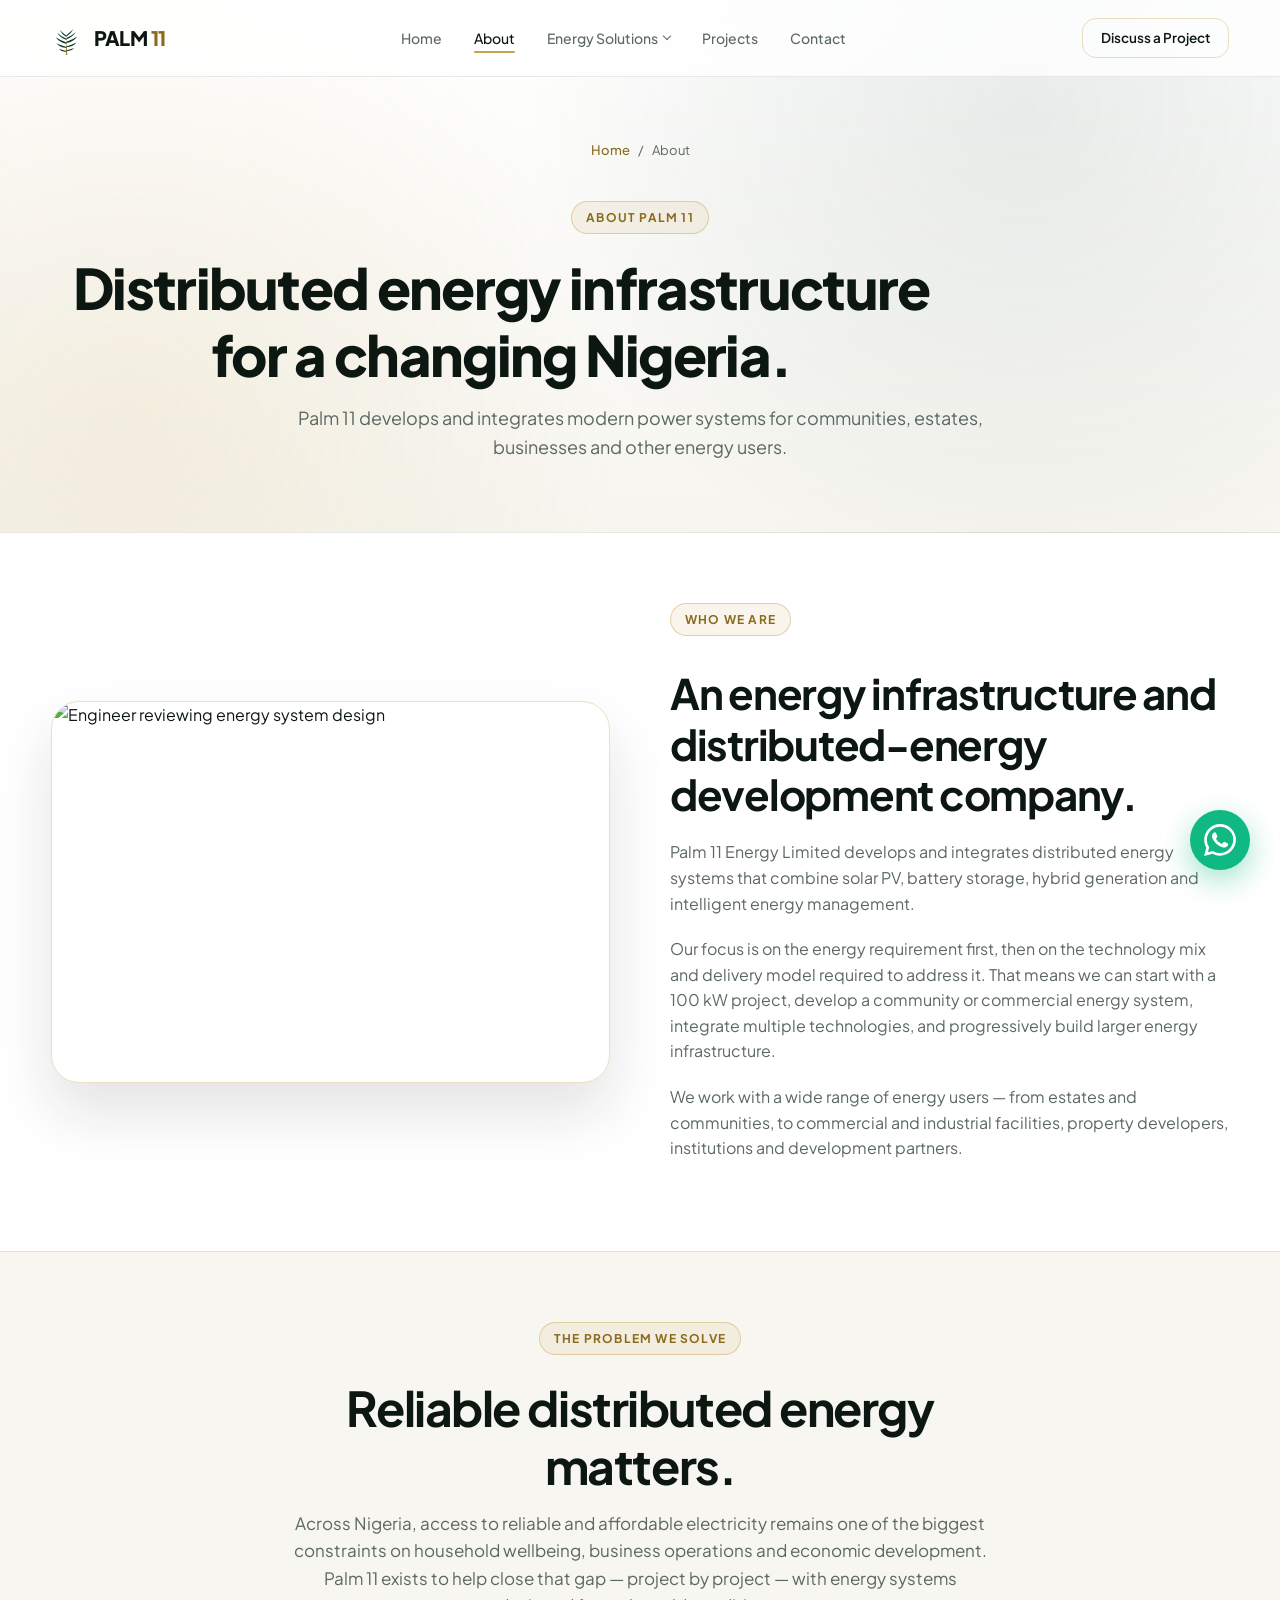
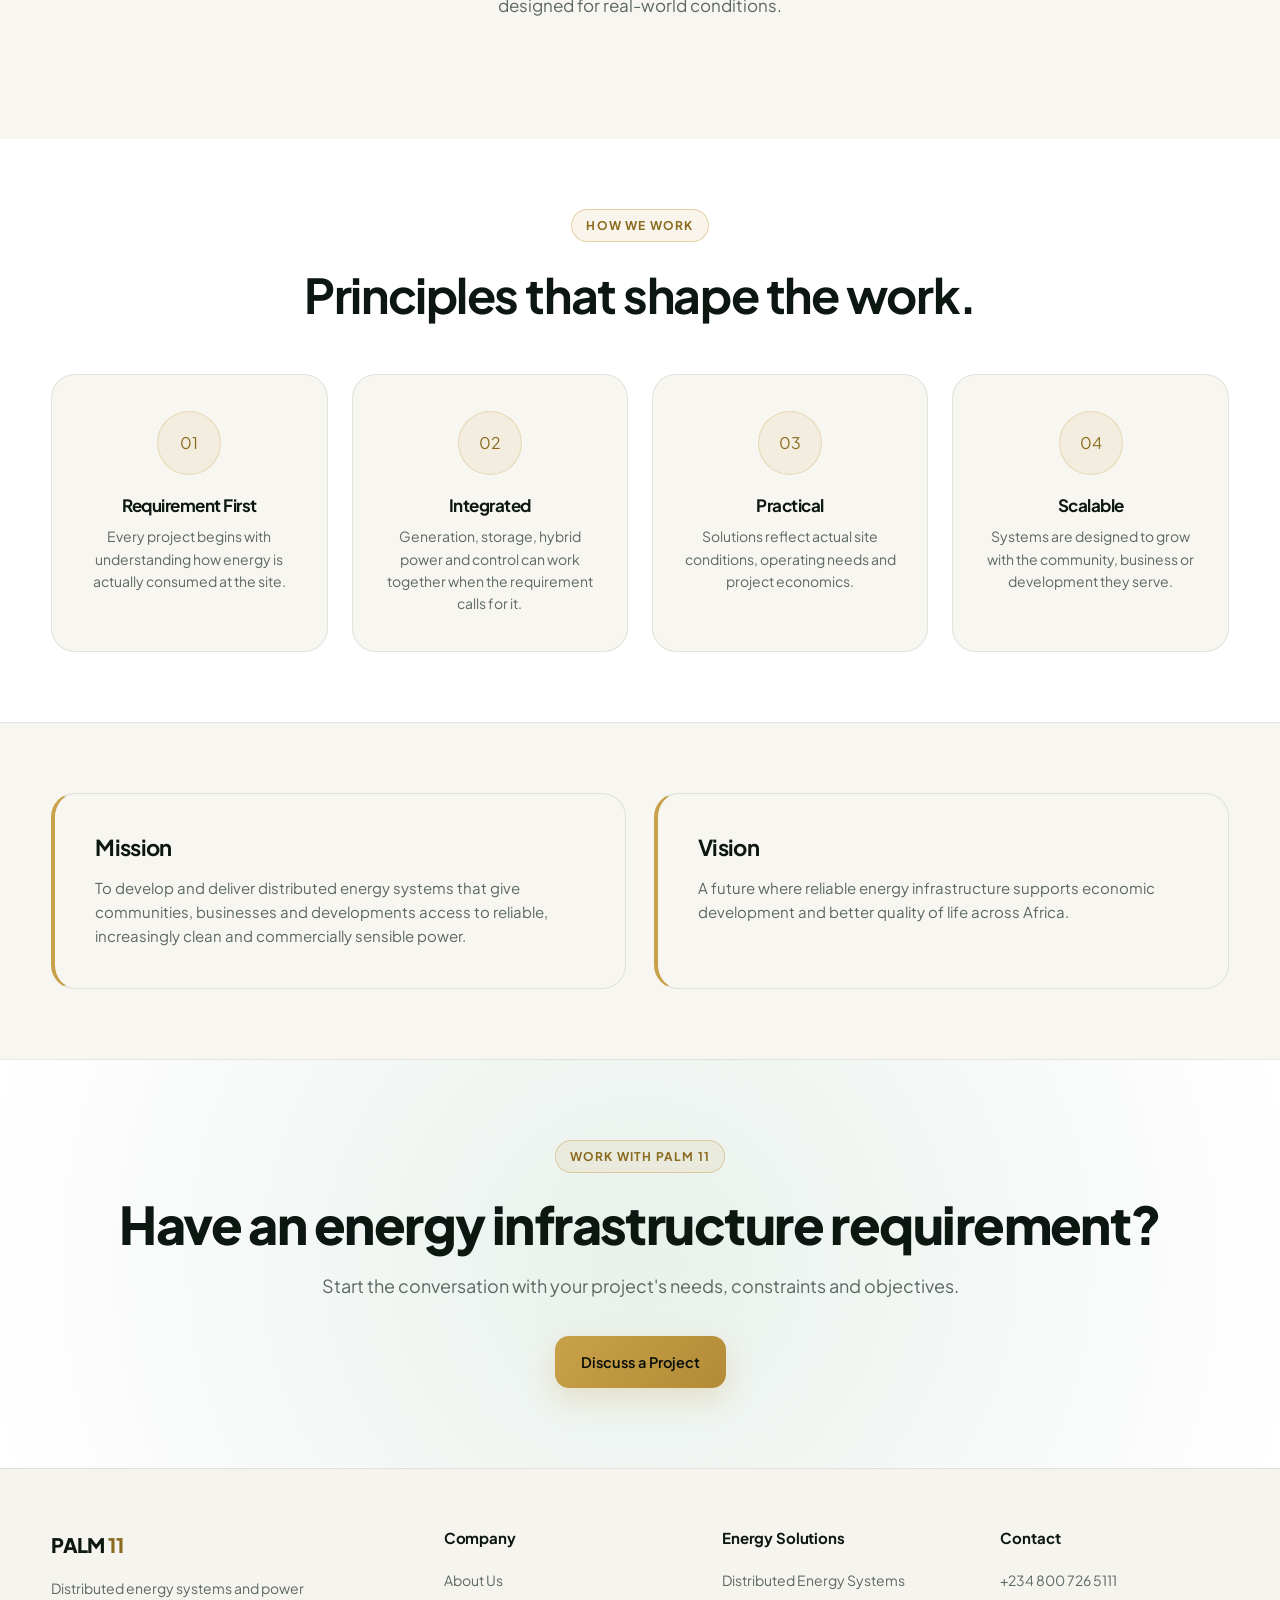
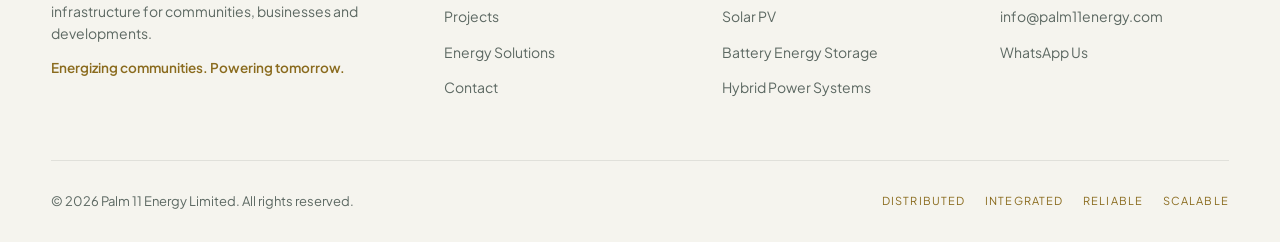
==== commit 408cfd22: "Standardize page SEO and social metadata" ====
--- a/about.html
+++ b/about.html
@@ -1,10 +1,28 @@
 <!DOCTYPE html><html lang="en"><head><meta charset="UTF-8"><meta name="viewport" content="width=device-width, initial-scale=1.0">
+
+
+
+
+
+
 <title>About | Palm 11 Energy — Distributed Energy Infrastructure</title>
 <meta name="description" content="Palm 11 Energy develops and integrates distributed energy systems — solar PV, battery storage, hybrid power and community energy infrastructure — for communities, businesses and developments.">
-<meta name="robots" content="index, follow"><link rel="canonical" href="https://www.palm11energy.com/about.html">
-<meta property="og:title" content="About Palm 11 Energy">
-<meta property="og:description" content="Distributed energy infrastructure for communities, businesses and developments.">
+<meta name="keywords" content="Palm 11 Energy, about Palm 11, energy infrastructure Nigeria, distributed energy development, solar PV, battery storage, hybrid generation, community energy">
+<meta name="author" content="Palm 11 Energy Limited">
+<meta name="robots" content="index, follow">
+<link rel="canonical" href="https://www.palm11energy.com/about.html">
+<meta property="og:type" content="website">
+<meta property="og:title" content="About | Palm 11 Energy — Distributed Energy Infrastructure">
+<meta property="og:description" content="Palm 11 Energy develops and integrates distributed energy systems — solar PV, battery storage, hybrid power and community energy infrastructure — for communities, businesses and developments.">
+<meta property="og:url" content="https://www.palm11energy.com/about.html">
 <meta property="og:image" content="https://www.palm11energy.com/images/og-about.jpg">
+<meta property="og:image:alt" content="About | Palm 11 Energy — Distributed Energy Infrastructure">
+<meta property="og:site_name" content="Palm 11 Energy Limited">
+<meta name="twitter:card" content="summary_large_image">
+<meta name="twitter:title" content="About | Palm 11 Energy — Distributed Energy Infrastructure">
+<meta name="twitter:description" content="Palm 11 Energy develops and integrates distributed energy systems — solar PV, battery storage, hybrid power and community energy infrastructure — for communities, businesses and developments.">
+<meta name="twitter:image" content="https://www.palm11energy.com/images/og-about.jpg">
+<script type="application/ld+json">{"@context":"https://schema.org","@graph":[{"@type":"Organization","@id":"https://www.palm11energy.com/#organization","name":"Palm 11 Energy Limited","url":"https://www.palm11energy.com/","logo":"https://www.palm11energy.com/images/logo.svg","description":"Distributed energy and power infrastructure development company.","email":"info@palm11energy.com","telephone":"+2348007265111"},{"@type":"WebSite","@id":"https://www.palm11energy.com/#website","url":"https://www.palm11energy.com/","name":"Palm 11 Energy","publisher":{"@id":"https://www.palm11energy.com/#organization"}},{"@type":"AboutPage","@id":"https://www.palm11energy.com/about.html#webpage","url":"https://www.palm11energy.com/about.html","name":"About | Palm 11 Energy — Distributed Energy Infrastructure","description":"Palm 11 Energy develops and integrates distributed energy systems — solar PV, battery storage, hybrid power and community energy infrastructure — for communities, businesses and developments.","isPartOf":{"@id":"https://www.palm11energy.com/#website"},"about":{"@id":"https://www.palm11energy.com/#organization"},"primaryImageOfPage":{"@type":"ImageObject","url":"https://www.palm11energy.com/images/og-about.jpg"}}]}</script>
 <link rel="stylesheet" href="css/styles.css"><link rel="icon" type="image/svg+xml" href="images/logo-mark.svg"></head><body>
 <header class="site-header">
   <div class="container nav-wrapper">
--- a/css/styles.css
+++ b/css/styles.css
@@ -1470,11 +1470,13 @@
   font-weight: 700;
   letter-spacing: 0.02em;
 }
-.status-dev {
-  background: rgba(200, 161, 74, 0.14);
-  color: var(--gold-ink);
-  border: 1px solid rgba(200, 161, 74, 0.4);
-}
+.status-concept { background: #f1f2f4; color: #58616d; border: 1px solid #d5d9df; }
+.status-in-development, .status-development { background: rgba(200, 161, 74, 0.14); color: var(--gold-ink); border: 1px solid rgba(200, 161, 74, 0.4); }
+.status-design { background: #edf2fb; color: #375b91; border: 1px solid #c6d4ec; }
+.status-procurement { background: #f3edfa; color: #694a8f; border: 1px solid #d8c9e9; }
+.status-construction { background: #fff1e6; color: #99531e; border: 1px solid #f0c9a8; }
+.status-commissioning { background: #e8f5f5; color: #287274; border: 1px solid #b7dddd; }
+.status-operational, .status-completed { background: rgba(47, 125, 77, .1); color: #27653e; border: 1px solid rgba(47, 125, 77, .32); }
 
 .featured-project-grid {
   display: grid;
@@ -1693,3 +1695,79 @@
   .nav-chevron { transform: translateY(1px) rotate(225deg); }
 }
 
+
+/* Keep Contact visible by collapsing the long services list on small screens. */
+.nav-dropdown-toggle { display: none; }
+@media (max-width: 960px) {
+  .nav-dropdown {
+    display: grid;
+    grid-template-columns: minmax(0, 1fr) 44px;
+    align-items: start;
+  }
+  .nav-dropdown-trigger {
+    width: auto;
+    min-width: 0;
+    justify-content: flex-start;
+    border-bottom: 0;
+  }
+  .nav-dropdown-trigger .nav-chevron { display: none; }
+  .nav-dropdown-toggle {
+    display: flex;
+    align-items: center;
+    justify-content: center;
+    width: 44px;
+    min-height: 48px;
+    padding: 0;
+    border: 0;
+    border-radius: 10px;
+    background: transparent;
+    color: var(--text-main);
+    cursor: pointer;
+    -webkit-tap-highlight-color: transparent;
+  }
+  .nav-dropdown-toggle:focus-visible {
+    outline: 2px solid var(--emerald);
+    outline-offset: 2px;
+  }
+  .nav-dropdown:not(.open) .nav-dropdown-menu { display: none; }
+  .nav-dropdown.open .nav-dropdown-menu {
+    display: block;
+    grid-column: 1 / -1;
+    max-height: min(32vh, 240px);
+    overflow-y: auto;
+    overscroll-behavior: contain;
+    -webkit-overflow-scrolling: touch;
+    padding: 6px 0 0 12px;
+  }
+  .nav-dropdown-toggle .nav-chevron {
+    transform: translateY(-2px) rotate(45deg);
+  }
+  .nav-dropdown.open .nav-dropdown-toggle .nav-chevron {
+    transform: translateY(1px) rotate(225deg);
+  }
+}
+
+
+.system-architecture-diagram { margin: 16px 0 22px; padding: 12px; background: #fff; border: 1px solid var(--border, #e5e7eb); border-radius: 12px; }
+.system-architecture-diagram img { display: block; width: 100%; max-height: 620px; object-fit: contain; }
+.system-architecture-diagram figcaption { margin-top: 8px; color: var(--text-muted, #68717d); font-size: 13px; }
+.architecture-pending { color: var(--text-muted, #68717d); }
+
+.case-study-gallery .project-gallery-item { margin: 0; overflow: hidden; background: #fff; border: 1px solid var(--border, #e5e7eb); border-radius: 10px; }
+.case-study-gallery .project-gallery-item img { display: block; width: 100%; height: 180px; object-fit: cover; border-radius: 0; }
+.case-study-gallery .project-gallery-item figcaption { display: grid; gap: 3px; padding: 10px 12px; color: var(--text-muted, #68717d); font-size: 13px; }
+.case-study-gallery .project-gallery-item figcaption strong { color: var(--text-main, #26312d); }
+
+.project-outcomes { display: grid; grid-template-columns: repeat(2, minmax(0, 1fr)); gap: 12px; }
+.project-outcome { display: grid; gap: 5px; padding: 14px; border: 1px solid var(--border-light); border-radius: 10px; background: #fbfcfa; }
+.project-outcome strong { color: var(--text-main); font-size: 20px; }
+.project-outcome span { color: var(--text-muted); font-size: 13px; }
+.project-outcome p { margin: 5px 0 0; }
+@media (max-width: 560px) { .project-outcomes { grid-template-columns: 1fr; } }
+
+.project-filters { display: flex; flex-wrap: wrap; gap: 9px; margin: 26px 0 30px; }
+.project-filters[hidden] { display: none; }
+.project-filters .filter-btn { padding: 9px 15px; border: 1px solid var(--border-light, #dfe4df); border-radius: 999px; background: #fff; color: var(--text-main); font: inherit; font-size: 14px; cursor: pointer; transition: color .2s ease, background .2s ease, border-color .2s ease; }
+.project-filters .filter-btn:hover, .project-filters .filter-btn.active { border-color: var(--green, #315c49); background: var(--green, #315c49); color: #fff; }
+
+.projects-empty { grid-column: 1 / -1; margin: 0; padding: 20px; color: var(--text-muted); text-align: center; }
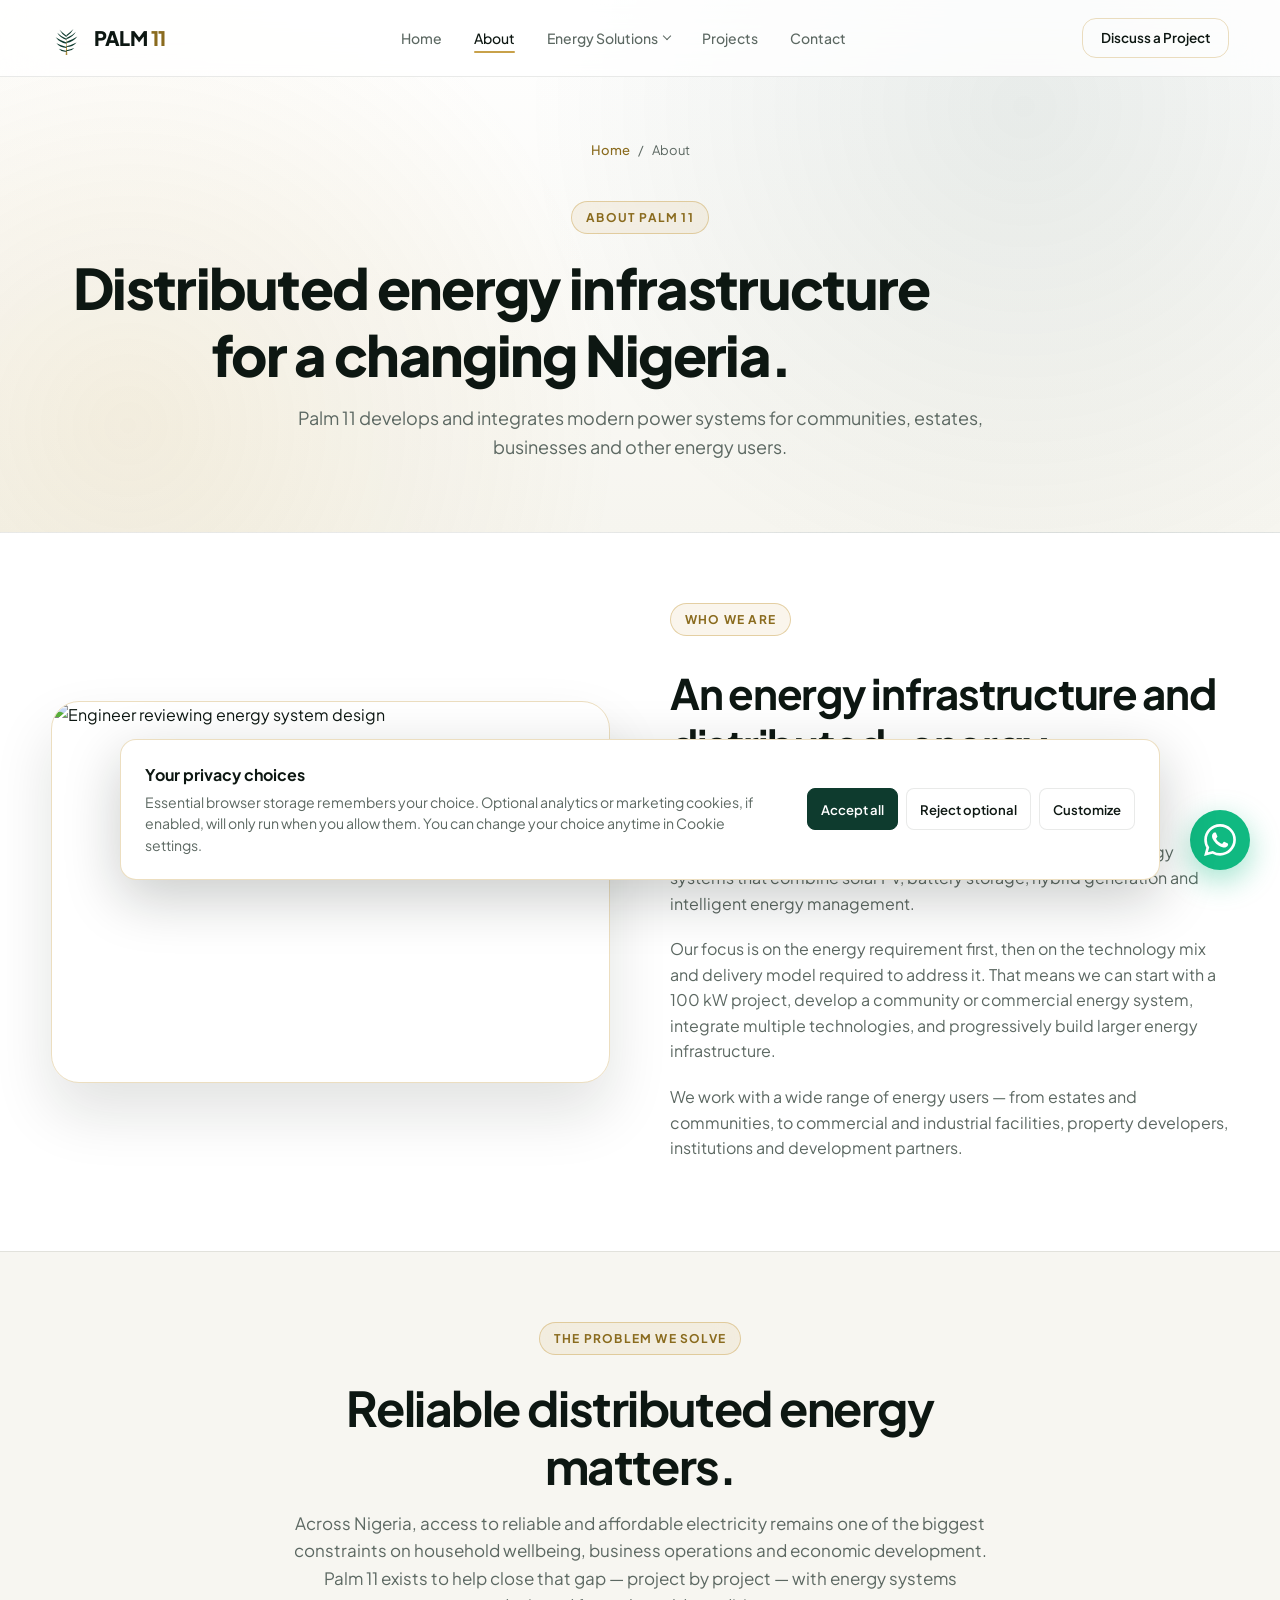
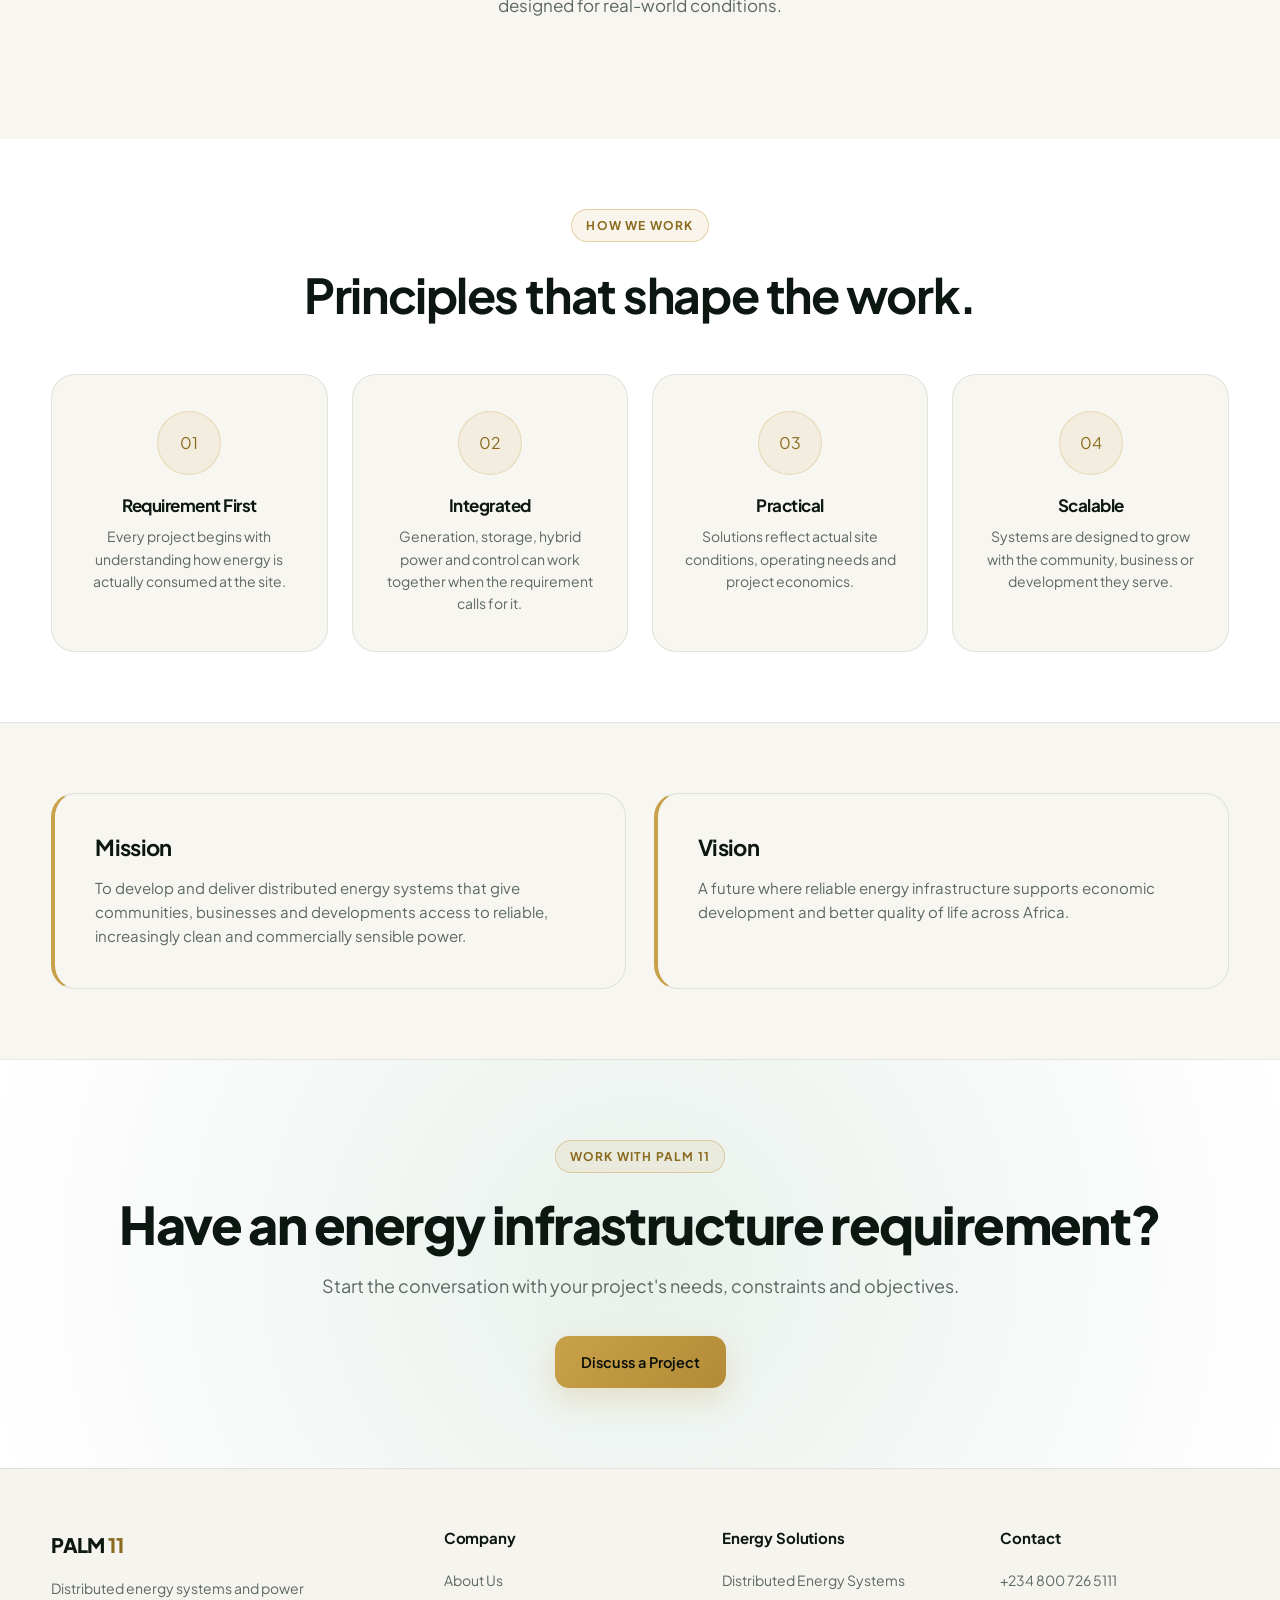
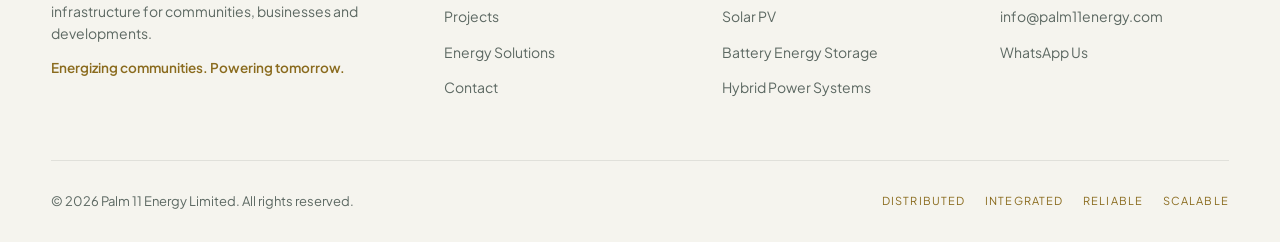
==== commit 71c1eec2: "Install consent-gated Google Analytics tag" ====
--- a/about.html
+++ b/about.html
@@ -1,4 +1,28 @@
-<!DOCTYPE html><html lang="en"><head><meta charset="UTF-8"><meta name="viewport" content="width=device-width, initial-scale=1.0">
+<!DOCTYPE html><html lang="en"><head>
+<script>
+  window.dataLayer = window.dataLayer || [];
+  function gtag(){dataLayer.push(arguments);}
+  gtag('consent', 'default', {
+    analytics_storage: 'denied',
+    ad_storage: 'denied',
+    ad_user_data: 'denied',
+    ad_personalization: 'denied'
+  });
+  gtag('js', new Date());
+  window.loadPalm11GoogleAnalytics = function () {
+    if (!window.palm11CookieConsent?.analytics || window.palm11GoogleAnalyticsLoading) return;
+    window.palm11GoogleAnalyticsLoading = true;
+    const script = document.createElement('script');
+    script.async = true;
+    script.src = 'https://www.googletagmanager.com/gtag/js?id=G-WK1J6JEWTY';
+    script.onload = function () {
+      if (window.palm11CookieConsent?.analytics) gtag('config', 'G-WK1J6JEWTY');
+      else window.palm11GoogleAnalyticsLoading = false;
+    };
+    document.head.appendChild(script);
+  };
+</script>
+<meta charset="UTF-8"><meta name="viewport" content="width=device-width, initial-scale=1.0">
 
 
 
--- a/css/styles.css
+++ b/css/styles.css
@@ -1771,3 +1771,158 @@
 .project-filters .filter-btn:hover, .project-filters .filter-btn.active { border-color: var(--green, #315c49); background: var(--green, #315c49); color: #fff; }
 
 .projects-empty { grid-column: 1 / -1; margin: 0; padding: 20px; color: var(--text-muted); text-align: center; }
+
+
+/* Cookie consent */
+.cookie-consent-banner[hidden],
+.cookie-consent-options[hidden],
+.cookie-consent-save[hidden],
+.cookie-consent-customize[hidden],
+.cookie-settings-trigger[hidden] {
+  display: none !important;
+}
+
+.cookie-consent-banner {
+  position: fixed;
+  z-index: 2000;
+  inset: auto 20px 20px;
+  display: flex;
+  align-items: center;
+  justify-content: space-between;
+  gap: 24px;
+  max-width: 1040px;
+  margin-inline: auto;
+  padding: 22px 24px;
+  color: var(--text-main);
+  background: var(--white);
+  border: 1px solid var(--border);
+  border-radius: var(--radius);
+  box-shadow: 0 18px 55px rgba(13, 23, 18, 0.22);
+}
+
+.cookie-consent-content {
+  max-width: 650px;
+}
+
+.cookie-consent-title {
+  margin-bottom: 4px;
+  font-weight: 700;
+  font-size: 1rem;
+}
+
+#cookie-consent-copy {
+  color: var(--text-muted);
+  font-size: 0.88rem;
+  line-height: 1.55;
+}
+
+.cookie-consent-actions {
+  display: flex;
+  flex-wrap: wrap;
+  justify-content: flex-end;
+  gap: 8px;
+  flex-shrink: 0;
+}
+
+.cookie-consent-button,
+.cookie-settings-trigger {
+  min-height: 42px;
+  padding: 9px 13px;
+  border: 1px solid var(--border-light);
+  border-radius: 8px;
+  color: var(--text-main);
+  background: var(--white);
+  font: inherit;
+  font-size: 0.82rem;
+  font-weight: 600;
+  cursor: pointer;
+  transition: var(--transition);
+}
+
+.cookie-consent-button:hover,
+.cookie-settings-trigger:hover {
+  border-color: var(--gold);
+  background: var(--bg-surface);
+}
+
+.cookie-consent-button:focus-visible,
+.cookie-settings-trigger:focus-visible,
+.cookie-consent-options input:focus-visible {
+  outline: 3px solid var(--gold);
+  outline-offset: 3px;
+}
+
+.cookie-consent-accept {
+  color: var(--white);
+  background: var(--emerald-dark);
+  border-color: var(--emerald-dark);
+}
+
+.cookie-consent-accept:hover {
+  color: var(--white);
+  background: #164b3b;
+}
+
+.cookie-consent-options {
+  display: flex;
+  flex-wrap: wrap;
+  gap: 8px 18px;
+  margin-top: 14px;
+  padding-top: 12px;
+  border-top: 1px solid var(--border-light);
+}
+
+.cookie-consent-options label {
+  display: inline-flex;
+  align-items: center;
+  gap: 7px;
+  color: var(--text-muted);
+  font-size: 0.82rem;
+}
+
+.cookie-consent-options input {
+  accent-color: var(--emerald-dark);
+}
+
+.cookie-consent-options label span {
+  color: var(--gold-ink);
+  font-size: 0.75rem;
+}
+
+.cookie-settings-trigger {
+  position: fixed;
+  z-index: 1999;
+  inset: auto auto 16px 16px;
+  min-height: 38px;
+  padding: 7px 11px;
+  background: var(--white);
+  box-shadow: var(--shadow);
+}
+
+@media (max-width: 760px) {
+  .cookie-consent-banner {
+    inset: auto 10px 10px;
+    display: block;
+    max-height: min(85vh, 620px);
+    overflow-y: auto;
+    padding: 18px;
+  }
+
+  .cookie-consent-actions {
+    justify-content: stretch;
+    margin-top: 14px;
+  }
+
+  .cookie-consent-button {
+    flex: 1 1 calc(50% - 8px);
+  }
+
+  .cookie-consent-options {
+    display: grid;
+    gap: 10px;
+  }
+
+  .cookie-settings-trigger {
+    inset: auto auto 10px 10px;
+  }
+}
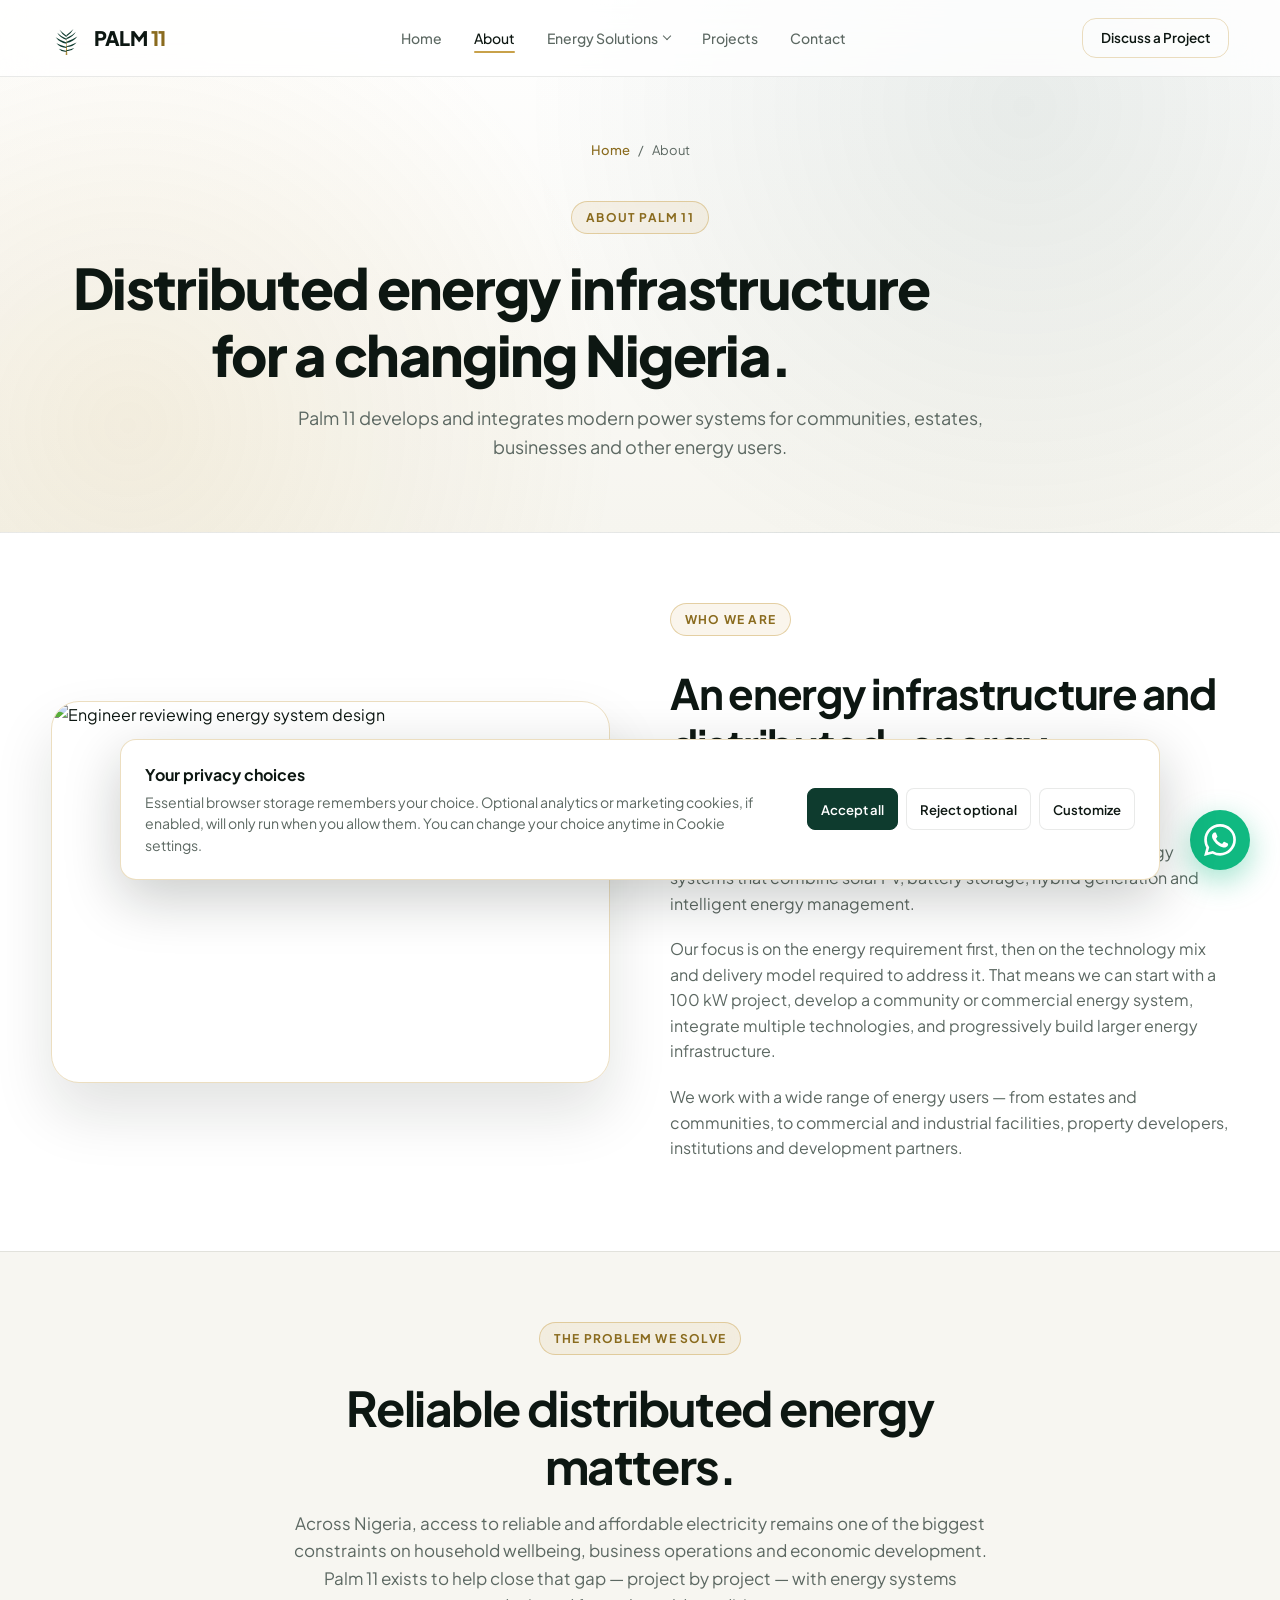
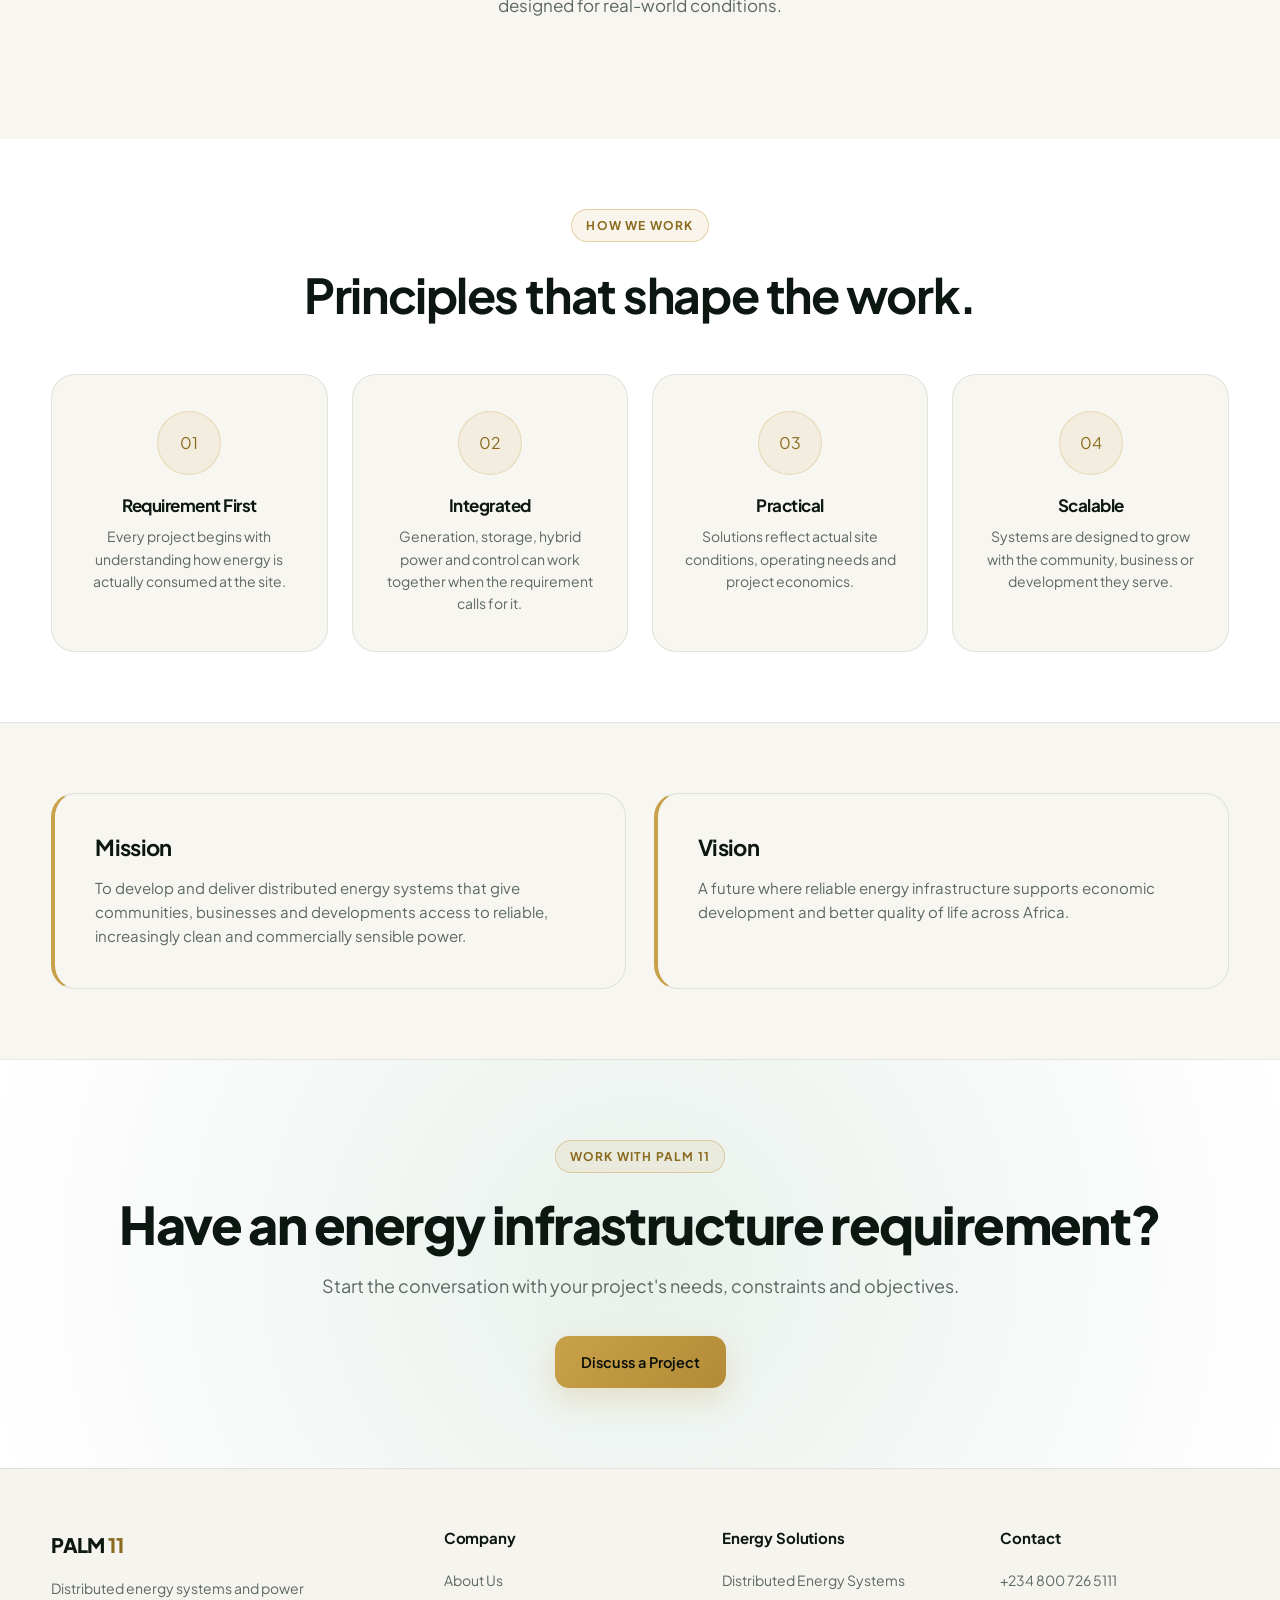
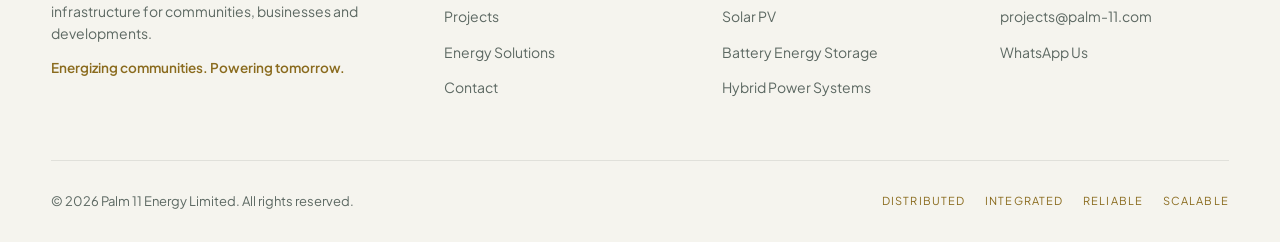
==== commit d79b187f: "Update contact email address" ====
--- a/about.html
+++ b/about.html
@@ -46,7 +46,7 @@
 <meta name="twitter:title" content="About | Palm 11 Energy — Distributed Energy Infrastructure">
 <meta name="twitter:description" content="Palm 11 Energy develops and integrates distributed energy systems — solar PV, battery storage, hybrid power and community energy infrastructure — for communities, businesses and developments.">
 <meta name="twitter:image" content="https://www.palm11energy.com/images/og-about.jpg">
-<script type="application/ld+json">{"@context":"https://schema.org","@graph":[{"@type":"Organization","@id":"https://www.palm11energy.com/#organization","name":"Palm 11 Energy Limited","url":"https://www.palm11energy.com/","logo":"https://www.palm11energy.com/images/logo.svg","description":"Distributed energy and power infrastructure development company.","email":"info@palm11energy.com","telephone":"+2348007265111"},{"@type":"WebSite","@id":"https://www.palm11energy.com/#website","url":"https://www.palm11energy.com/","name":"Palm 11 Energy","publisher":{"@id":"https://www.palm11energy.com/#organization"}},{"@type":"AboutPage","@id":"https://www.palm11energy.com/about.html#webpage","url":"https://www.palm11energy.com/about.html","name":"About | Palm 11 Energy — Distributed Energy Infrastructure","description":"Palm 11 Energy develops and integrates distributed energy systems — solar PV, battery storage, hybrid power and community energy infrastructure — for communities, businesses and developments.","isPartOf":{"@id":"https://www.palm11energy.com/#website"},"about":{"@id":"https://www.palm11energy.com/#organization"},"primaryImageOfPage":{"@type":"ImageObject","url":"https://www.palm11energy.com/images/og-about.jpg"}}]}</script>
+<script type="application/ld+json">{"@context":"https://schema.org","@graph":[{"@type":"Organization","@id":"https://www.palm11energy.com/#organization","name":"Palm 11 Energy Limited","url":"https://www.palm11energy.com/","logo":"https://www.palm11energy.com/images/logo.svg","description":"Distributed energy and power infrastructure development company.","email":"projects@palm-11.com","telephone":"+2348007265111"},{"@type":"WebSite","@id":"https://www.palm11energy.com/#website","url":"https://www.palm11energy.com/","name":"Palm 11 Energy","publisher":{"@id":"https://www.palm11energy.com/#organization"}},{"@type":"AboutPage","@id":"https://www.palm11energy.com/about.html#webpage","url":"https://www.palm11energy.com/about.html","name":"About | Palm 11 Energy — Distributed Energy Infrastructure","description":"Palm 11 Energy develops and integrates distributed energy systems — solar PV, battery storage, hybrid power and community energy infrastructure — for communities, businesses and developments.","isPartOf":{"@id":"https://www.palm11energy.com/#website"},"about":{"@id":"https://www.palm11energy.com/#organization"},"primaryImageOfPage":{"@type":"ImageObject","url":"https://www.palm11energy.com/images/og-about.jpg"}}]}</script>
 <link rel="stylesheet" href="css/styles.css"><link rel="icon" type="image/svg+xml" href="images/logo-mark.svg"></head><body>
 <header class="site-header">
   <div class="container nav-wrapper">
@@ -159,7 +159,7 @@
       </ul></div>
       <div class="footer-col"><h4>Contact</h4><ul>
         <li><a href="tel:+2348007265111">+234 800 726 5111</a></li>
-        <li><a href="mailto:info@palm11energy.com">info@palm11energy.com</a></li>
+        <li><a href="mailto:projects@palm-11.com">projects@palm-11.com</a></li>
         <li><a href="https://wa.me/2348007265111" target="_blank" rel="noopener">WhatsApp Us</a></li>
       </ul></div>
     </div>
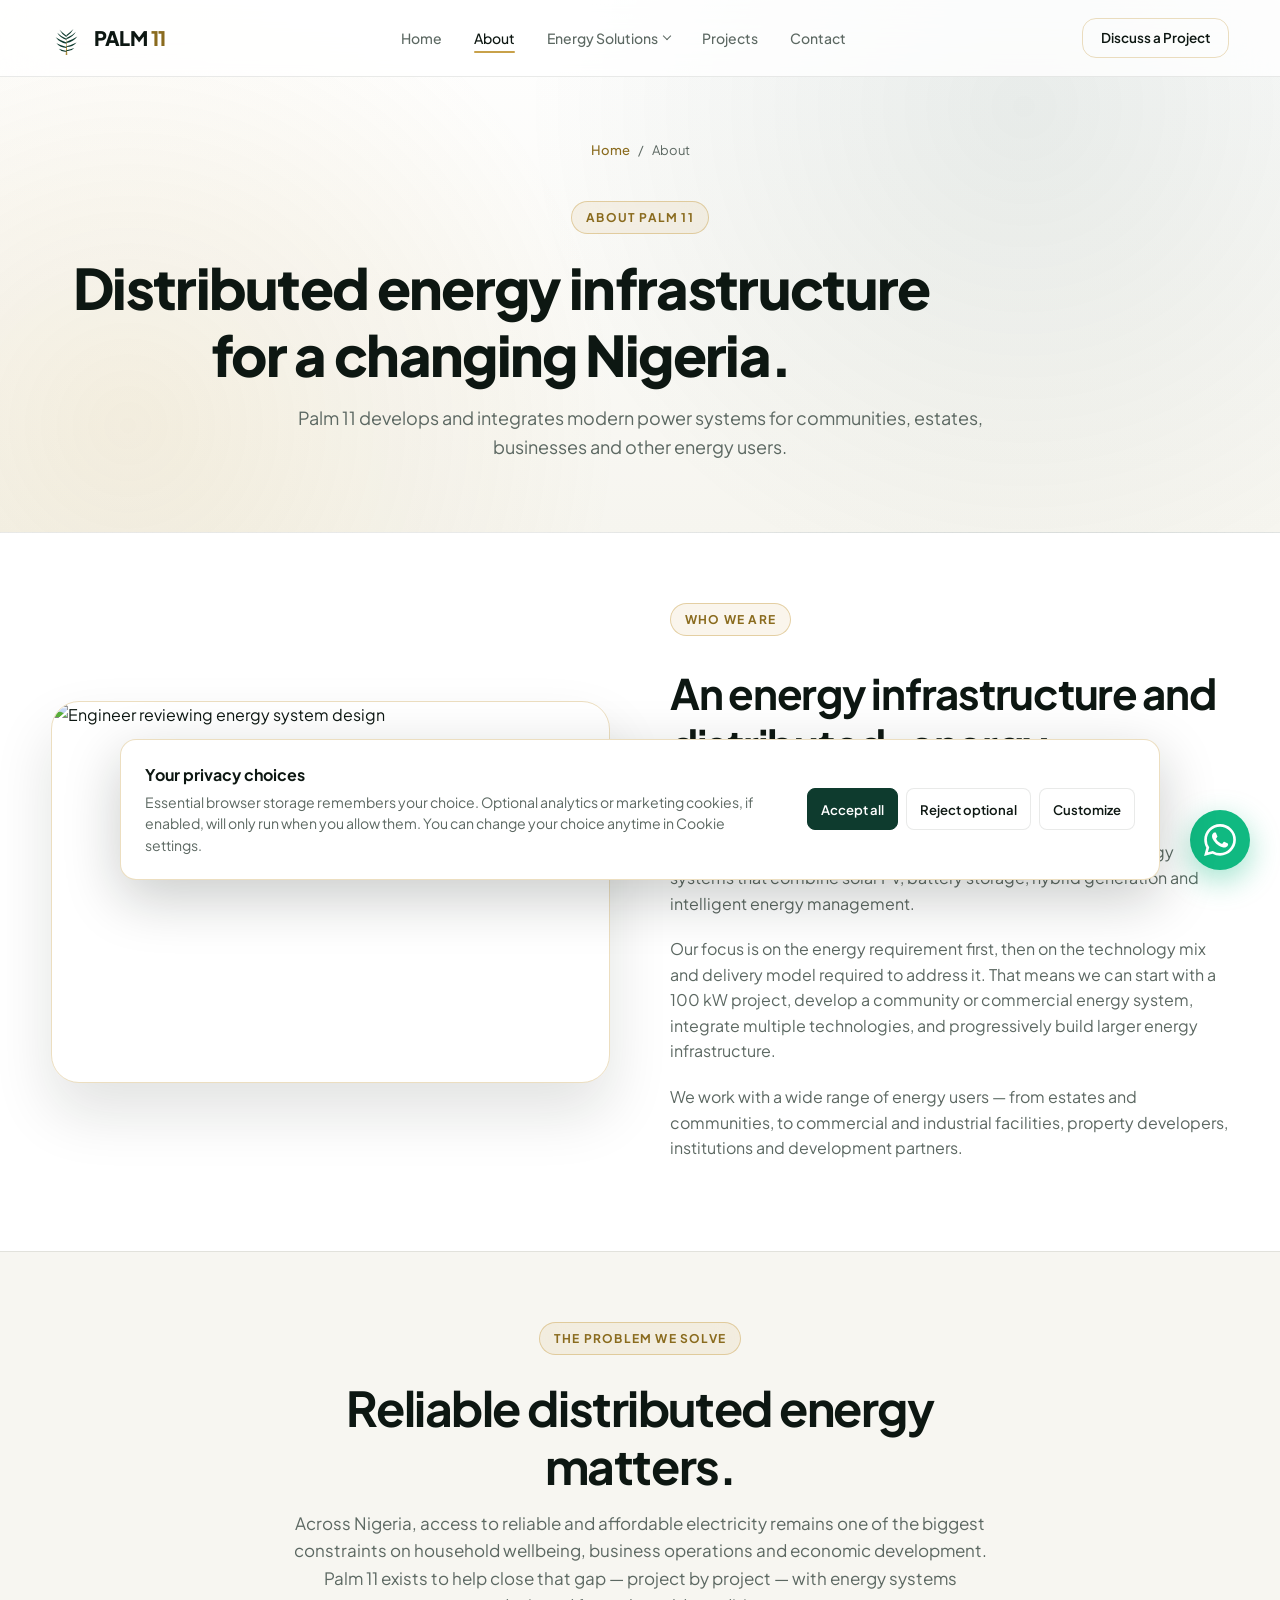
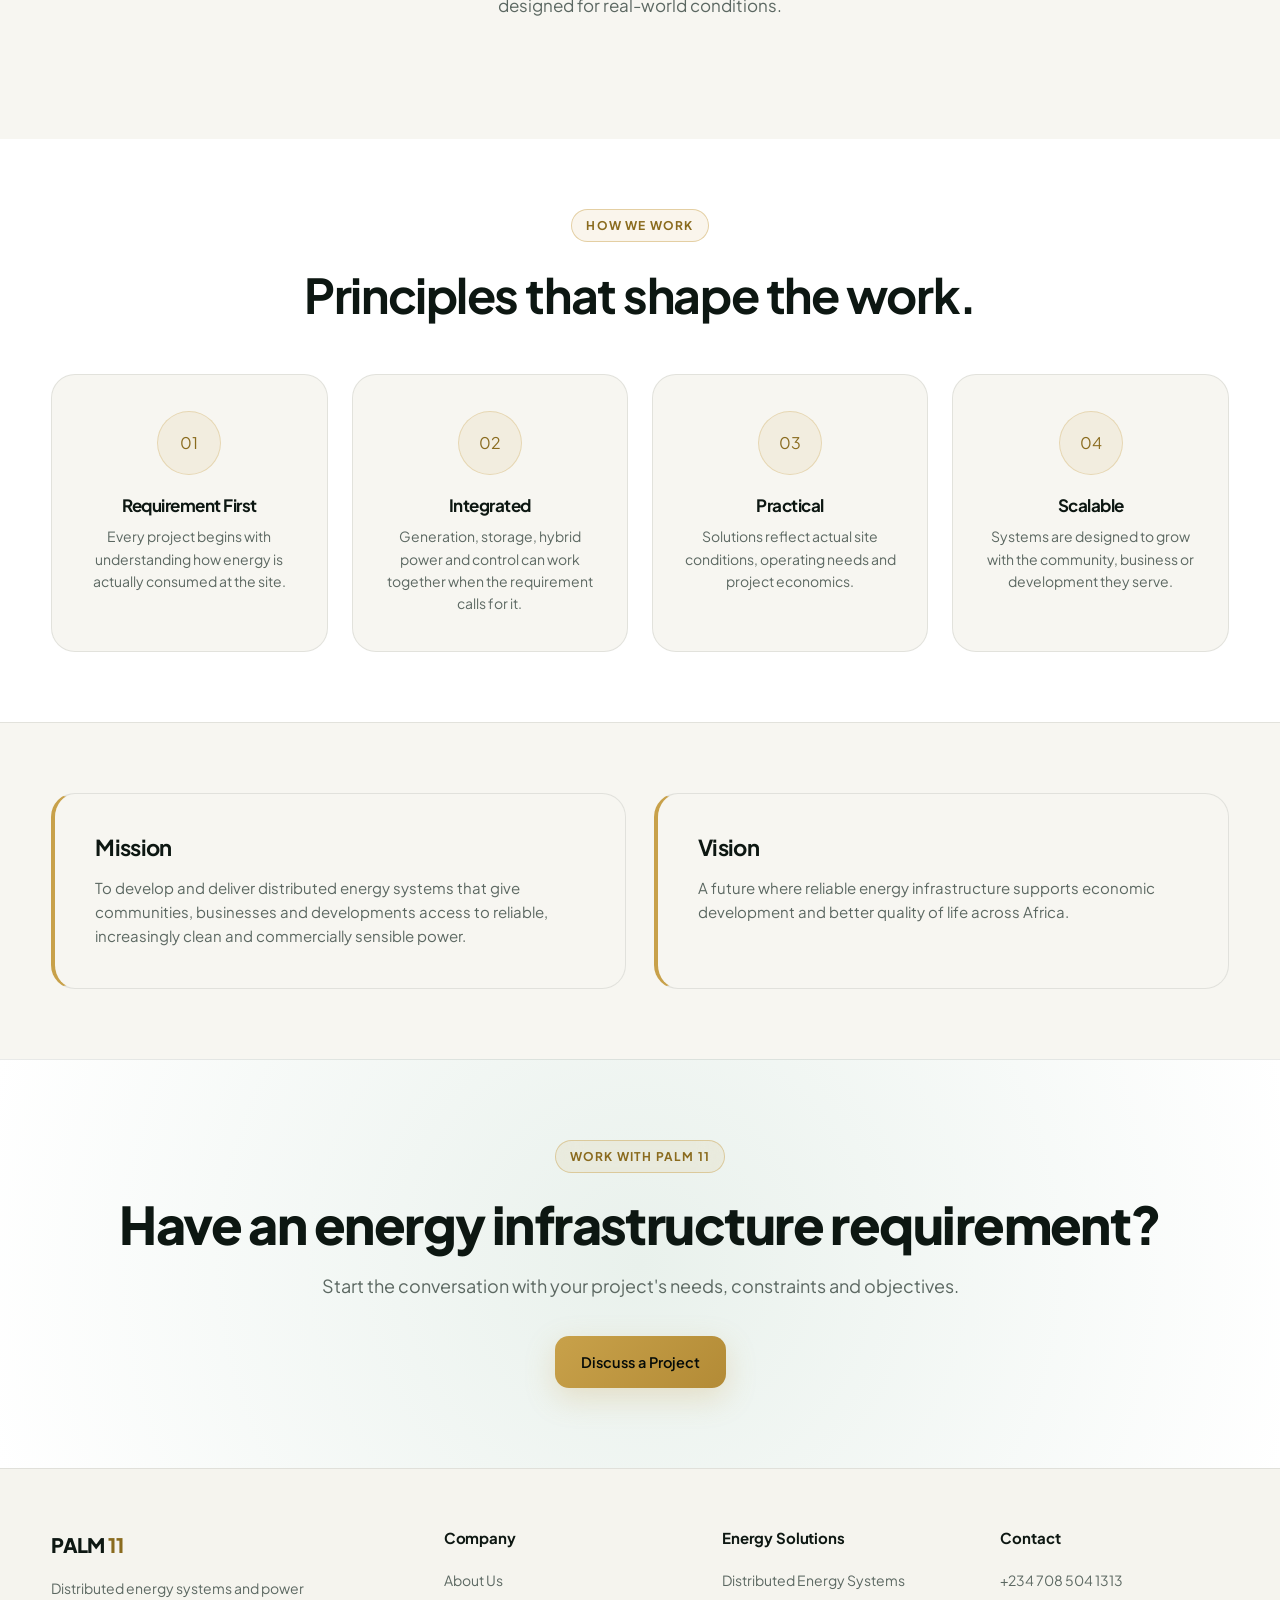
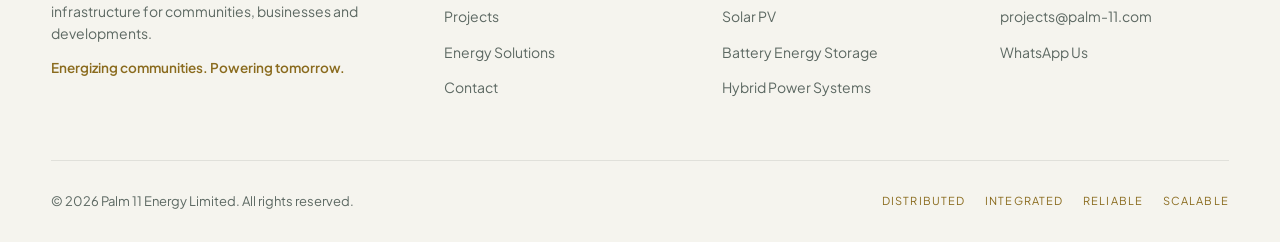
==== commit d1fe165f: "Update phone and WhatsApp contact numbers" ====
--- a/about.html
+++ b/about.html
@@ -46,7 +46,7 @@
 <meta name="twitter:title" content="About | Palm 11 Energy — Distributed Energy Infrastructure">
 <meta name="twitter:description" content="Palm 11 Energy develops and integrates distributed energy systems — solar PV, battery storage, hybrid power and community energy infrastructure — for communities, businesses and developments.">
 <meta name="twitter:image" content="https://www.palm11energy.com/images/og-about.jpg">
-<script type="application/ld+json">{"@context":"https://schema.org","@graph":[{"@type":"Organization","@id":"https://www.palm11energy.com/#organization","name":"Palm 11 Energy Limited","url":"https://www.palm11energy.com/","logo":"https://www.palm11energy.com/images/logo.svg","description":"Distributed energy and power infrastructure development company.","email":"projects@palm-11.com","telephone":"+2348007265111"},{"@type":"WebSite","@id":"https://www.palm11energy.com/#website","url":"https://www.palm11energy.com/","name":"Palm 11 Energy","publisher":{"@id":"https://www.palm11energy.com/#organization"}},{"@type":"AboutPage","@id":"https://www.palm11energy.com/about.html#webpage","url":"https://www.palm11energy.com/about.html","name":"About | Palm 11 Energy — Distributed Energy Infrastructure","description":"Palm 11 Energy develops and integrates distributed energy systems — solar PV, battery storage, hybrid power and community energy infrastructure — for communities, businesses and developments.","isPartOf":{"@id":"https://www.palm11energy.com/#website"},"about":{"@id":"https://www.palm11energy.com/#organization"},"primaryImageOfPage":{"@type":"ImageObject","url":"https://www.palm11energy.com/images/og-about.jpg"}}]}</script>
+<script type="application/ld+json">{"@context":"https://schema.org","@graph":[{"@type":"Organization","@id":"https://www.palm11energy.com/#organization","name":"Palm 11 Energy Limited","url":"https://www.palm11energy.com/","logo":"https://www.palm11energy.com/images/logo.svg","description":"Distributed energy and power infrastructure development company.","email":"projects@palm-11.com","telephone":"+2347085041313"},{"@type":"WebSite","@id":"https://www.palm11energy.com/#website","url":"https://www.palm11energy.com/","name":"Palm 11 Energy","publisher":{"@id":"https://www.palm11energy.com/#organization"}},{"@type":"AboutPage","@id":"https://www.palm11energy.com/about.html#webpage","url":"https://www.palm11energy.com/about.html","name":"About | Palm 11 Energy — Distributed Energy Infrastructure","description":"Palm 11 Energy develops and integrates distributed energy systems — solar PV, battery storage, hybrid power and community energy infrastructure — for communities, businesses and developments.","isPartOf":{"@id":"https://www.palm11energy.com/#website"},"about":{"@id":"https://www.palm11energy.com/#organization"},"primaryImageOfPage":{"@type":"ImageObject","url":"https://www.palm11energy.com/images/og-about.jpg"}}]}</script>
 <link rel="stylesheet" href="css/styles.css"><link rel="icon" type="image/svg+xml" href="images/logo-mark.svg"></head><body>
 <header class="site-header">
   <div class="container nav-wrapper">
@@ -158,14 +158,14 @@
         <li><a href="services.html#hybrid">Hybrid Power Systems</a></li>
       </ul></div>
       <div class="footer-col"><h4>Contact</h4><ul>
-        <li><a href="tel:+2348007265111">+234 800 726 5111</a></li>
+        <li><a href="tel:+2347085041313">+234 708 504 1313</a></li>
         <li><a href="mailto:projects@palm-11.com">projects@palm-11.com</a></li>
-        <li><a href="https://wa.me/2348007265111" target="_blank" rel="noopener">WhatsApp Us</a></li>
+        <li><a href="https://wa.me/2347085041313" target="_blank" rel="noopener">WhatsApp Us</a></li>
       </ul></div>
     </div>
     <div class="footer-bottom"><p>© 2026 Palm 11 Energy Limited. All rights reserved.</p><div class="values"><span>Distributed</span><span>Integrated</span><span>Reliable</span><span>Scalable</span></div></div>
   </div>
 </footer>
-<a href="https://wa.me/2348007265111?text=Hello%20Palm%2011%2C%20I%27d%20like%20to%20discuss%20an%20energy%20project" class="whatsapp-float" target="_blank" rel="noopener" aria-label="Chat on WhatsApp"><svg viewBox="0 0 24 24"><path d="M17.472 14.382c-.297-.149-1.758-.867-2.03-.967-.273-.099-.471-.148-.67.15-.197.297-.767.966-.94 1.164-.173.199-.347.223-.644.075-.297-.15-1.255-.463-2.39-1.475-.883-.788-1.48-1.761-1.653-2.059-.173-.297-.018-.458.13-.606.134-.133.298-.347.446-.52.149-.174.198-.298.298-.497.099-.198.05-.371-.025-.52-.075-.149-.669-1.612-.916-2.207-.242-.579-.487-.5-.669-.51-.173-.008-.371-.01-.57-.01-.198 0-.52.074-.792.372-.272.297-1.04 1.016-1.04 2.479 0 1.462 1.065 2.875 1.213 3.074.149.198 2.096 3.2 5.077 4.487.709.306 1.262.489 1.694.625.712.227 1.36.195 1.871.118.571-.085 1.758-.719 2.006-1.413.248-.694.248-1.289.173-1.413-.074-.124-.272-.198-.57-.347m-5.421 7.403h-.004a9.87 9.87 0 01-5.031-1.378l-.361-.214-3.741.982.998-3.648-.235-.374a9.86 9.86 0 01-1.51-5.26c.001-5.45 4.436-9.884 9.888-9.884 2.64 0 5.122 1.03 6.988 2.898a9.825 9.825 0 012.893 6.994c-.003 5.45-4.435 9.884-9.885 9.884m8.413-18.297A11.815 11.815 0 0012.05 0C5.495 0 .16 5.335.157 11.892c0 2.096.547 4.142 1.588 5.945L.057 24l6.305-1.654a11.882 11.882 0 005.683 1.448h.005c6.554 0 11.89-5.335 11.893-11.893a11.821 11.821 0 00-3.48-8.413z"/></svg></a>
+<a href="https://wa.me/2347085041313?text=Hello%20Palm%2011%2C%20I%27d%20like%20to%20discuss%20an%20energy%20project" class="whatsapp-float" target="_blank" rel="noopener" aria-label="Chat on WhatsApp"><svg viewBox="0 0 24 24"><path d="M17.472 14.382c-.297-.149-1.758-.867-2.03-.967-.273-.099-.471-.148-.67.15-.197.297-.767.966-.94 1.164-.173.199-.347.223-.644.075-.297-.15-1.255-.463-2.39-1.475-.883-.788-1.48-1.761-1.653-2.059-.173-.297-.018-.458.13-.606.134-.133.298-.347.446-.52.149-.174.198-.298.298-.497.099-.198.05-.371-.025-.52-.075-.149-.669-1.612-.916-2.207-.242-.579-.487-.5-.669-.51-.173-.008-.371-.01-.57-.01-.198 0-.52.074-.792.372-.272.297-1.04 1.016-1.04 2.479 0 1.462 1.065 2.875 1.213 3.074.149.198 2.096 3.2 5.077 4.487.709.306 1.262.489 1.694.625.712.227 1.36.195 1.871.118.571-.085 1.758-.719 2.006-1.413.248-.694.248-1.289.173-1.413-.074-.124-.272-.198-.57-.347m-5.421 7.403h-.004a9.87 9.87 0 01-5.031-1.378l-.361-.214-3.741.982.998-3.648-.235-.374a9.86 9.86 0 01-1.51-5.26c.001-5.45 4.436-9.884 9.888-9.884 2.64 0 5.122 1.03 6.988 2.898a9.825 9.825 0 012.893 6.994c-.003 5.45-4.435 9.884-9.885 9.884m8.413-18.297A11.815 11.815 0 0012.05 0C5.495 0 .16 5.335.157 11.892c0 2.096.547 4.142 1.588 5.945L.057 24l6.305-1.654a11.882 11.882 0 005.683 1.448h.005c6.554 0 11.89-5.335 11.893-11.893a11.821 11.821 0 00-3.48-8.413z"/></svg></a>
 <script src="js/main.js"></script></body></html>
 
